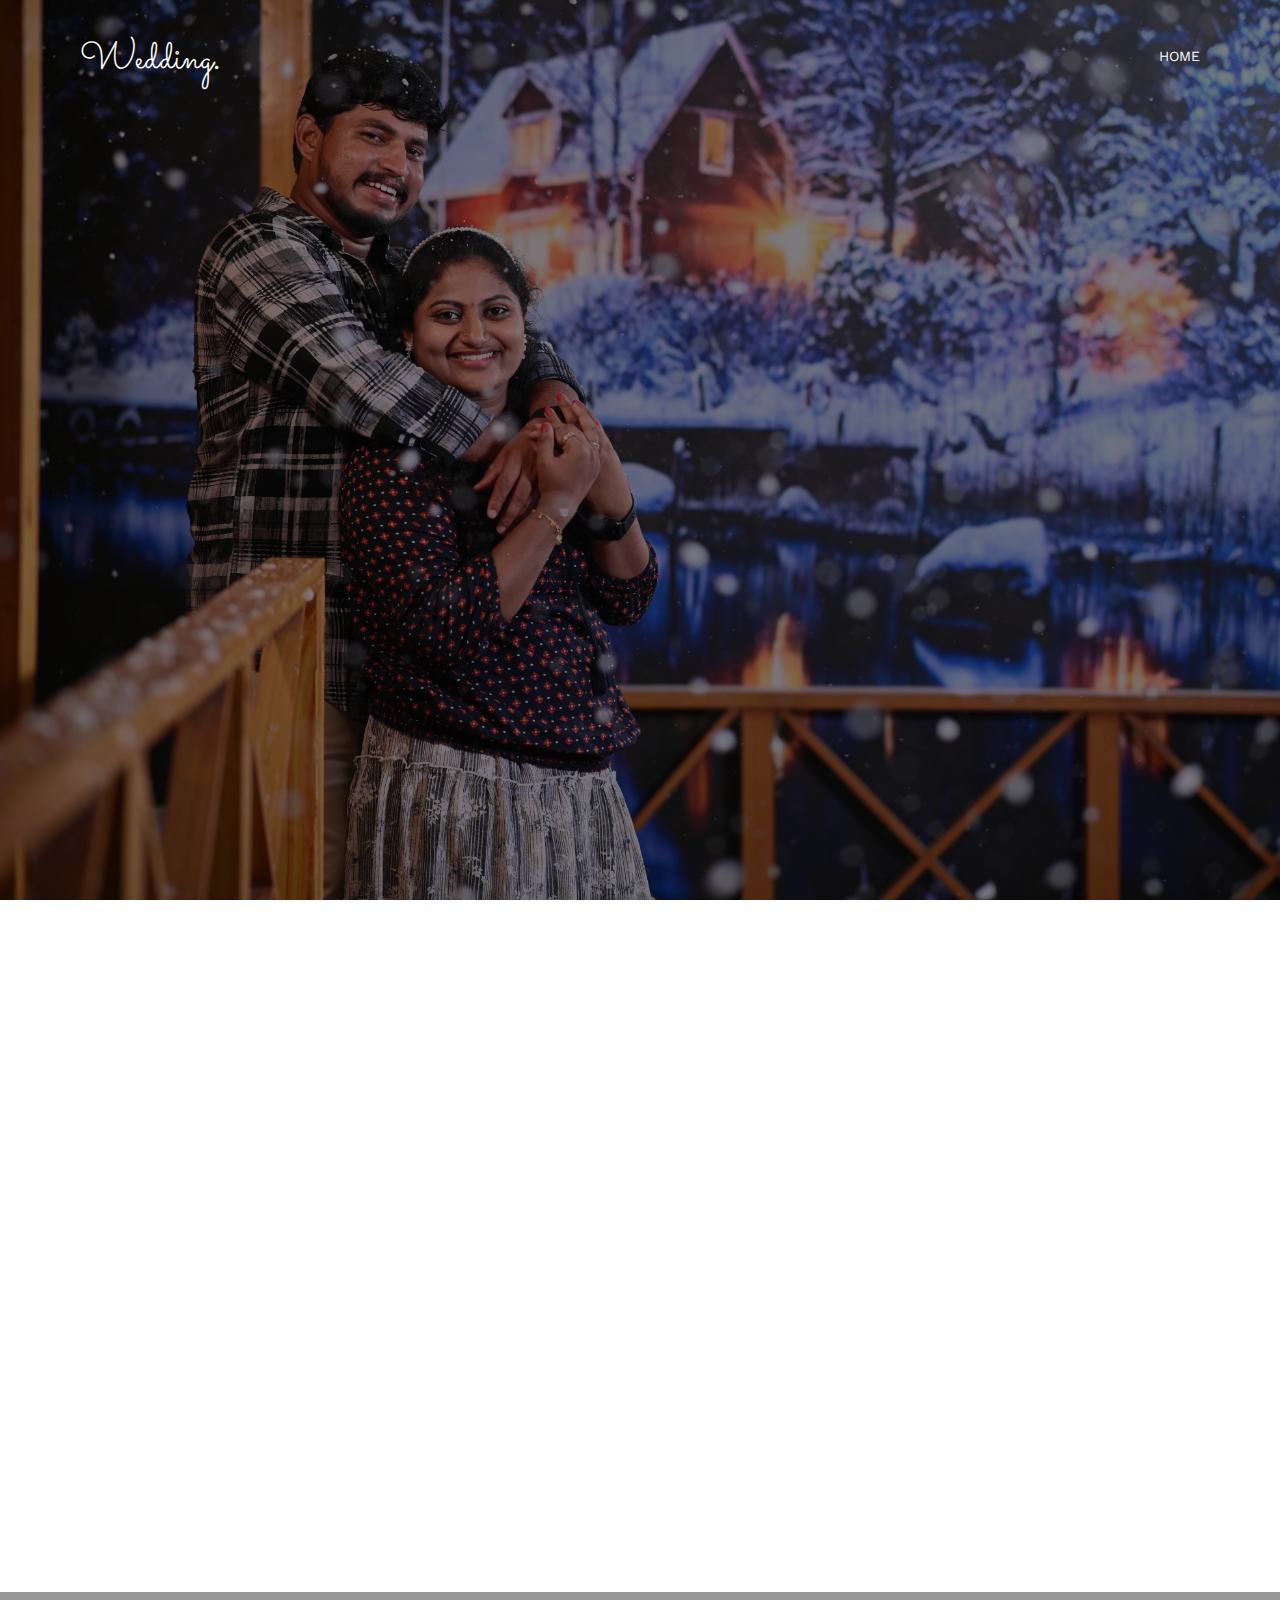
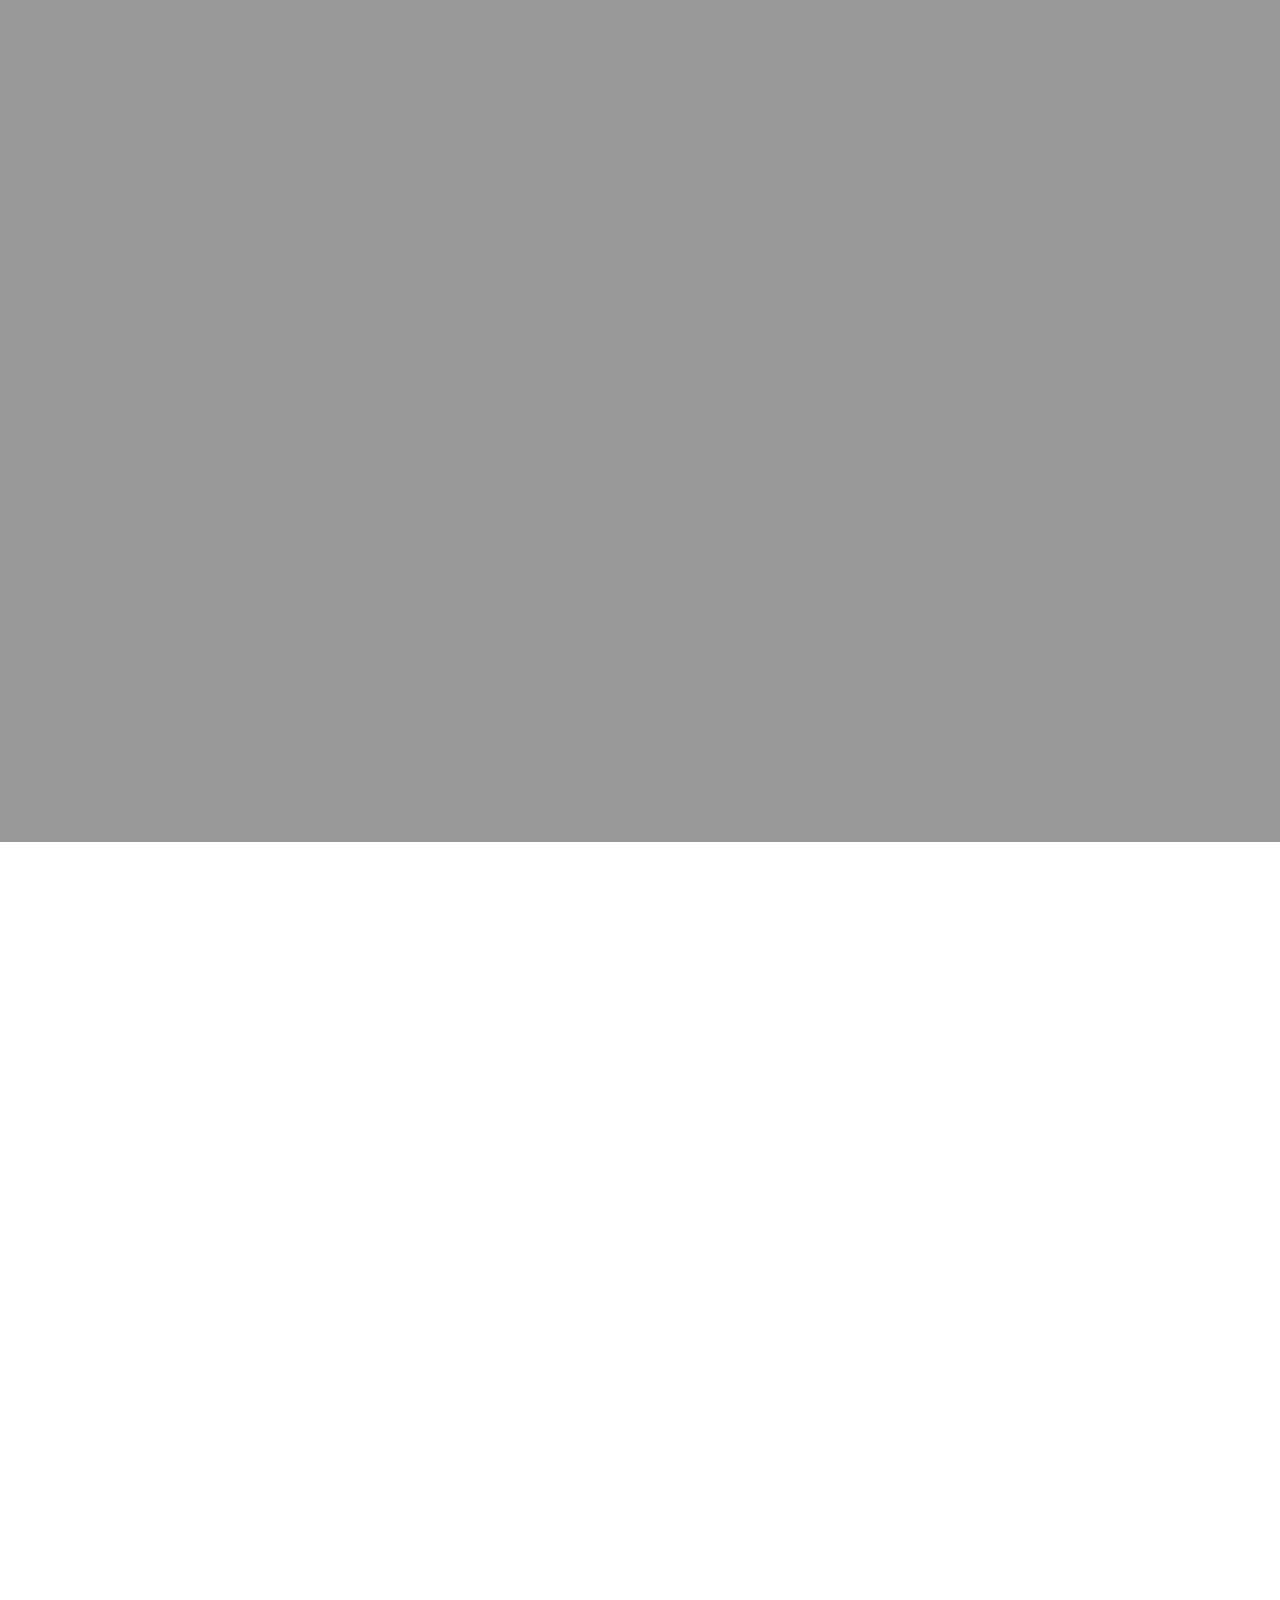
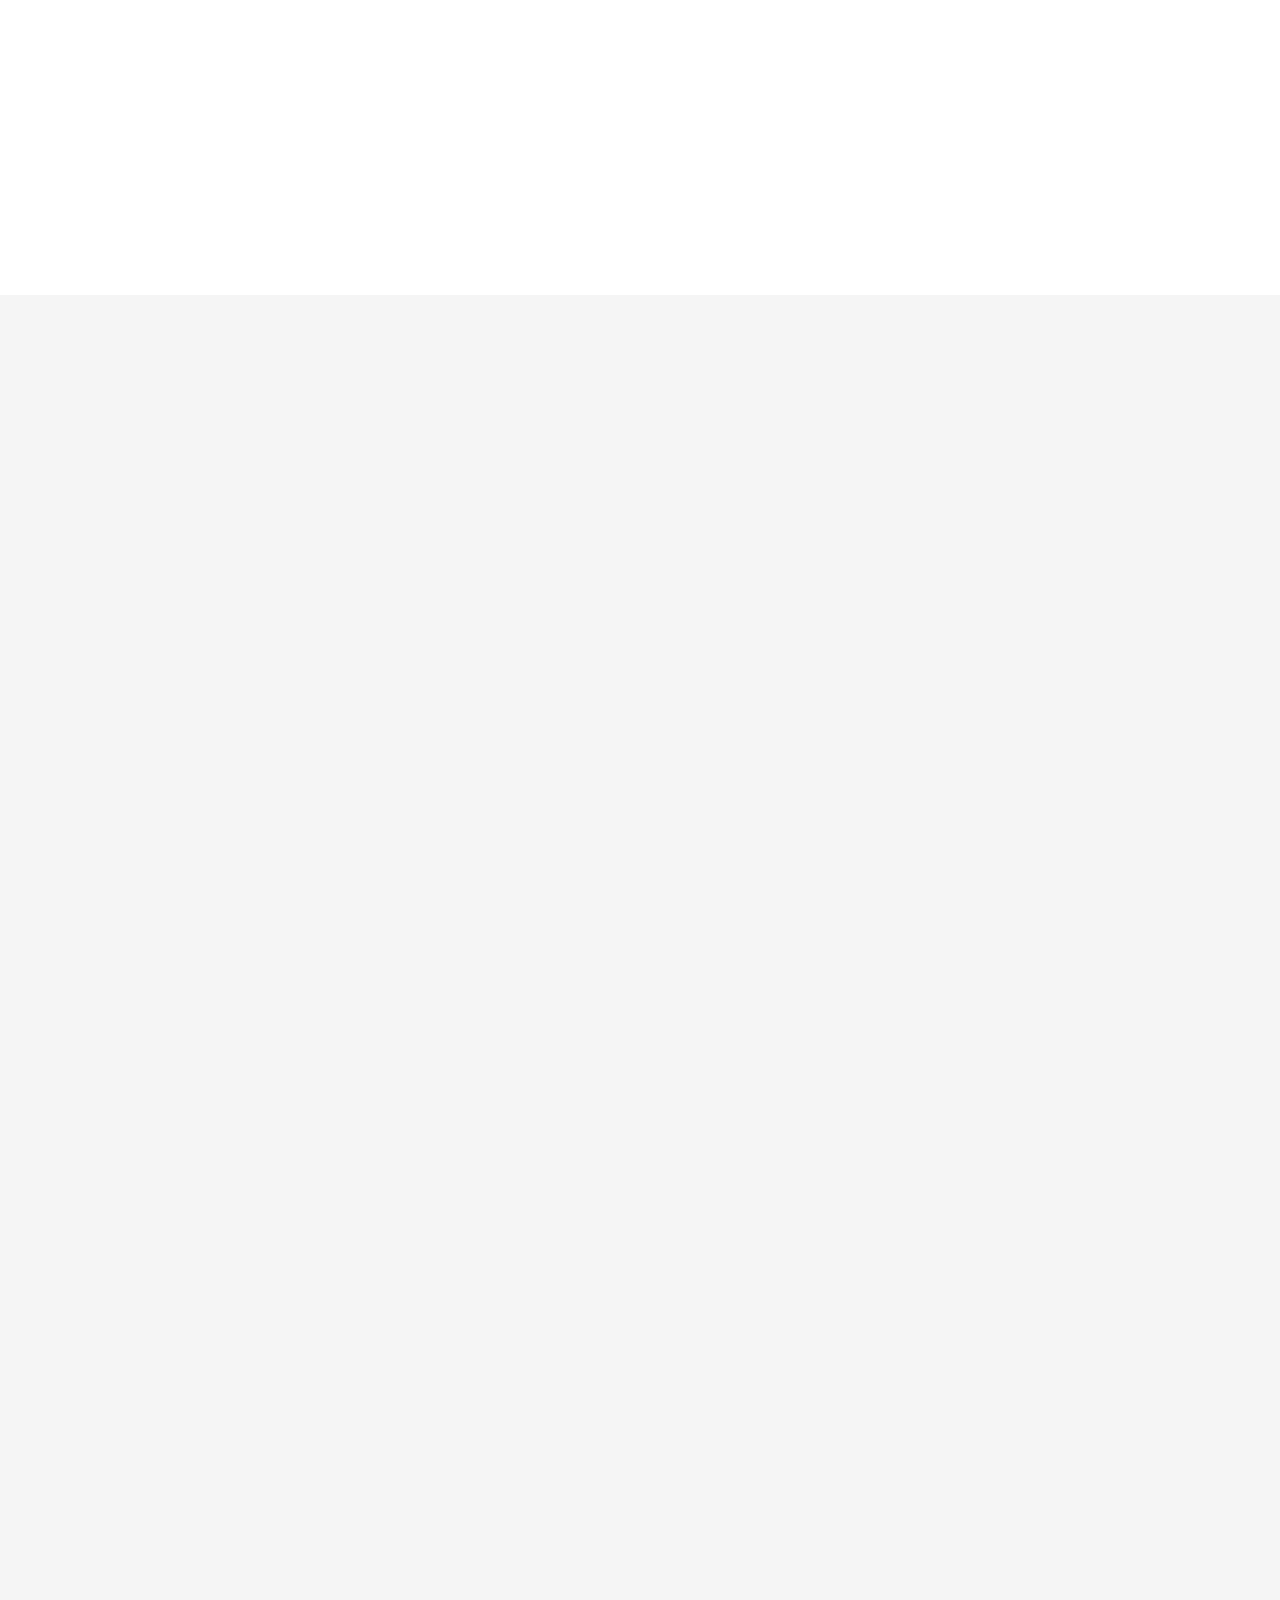
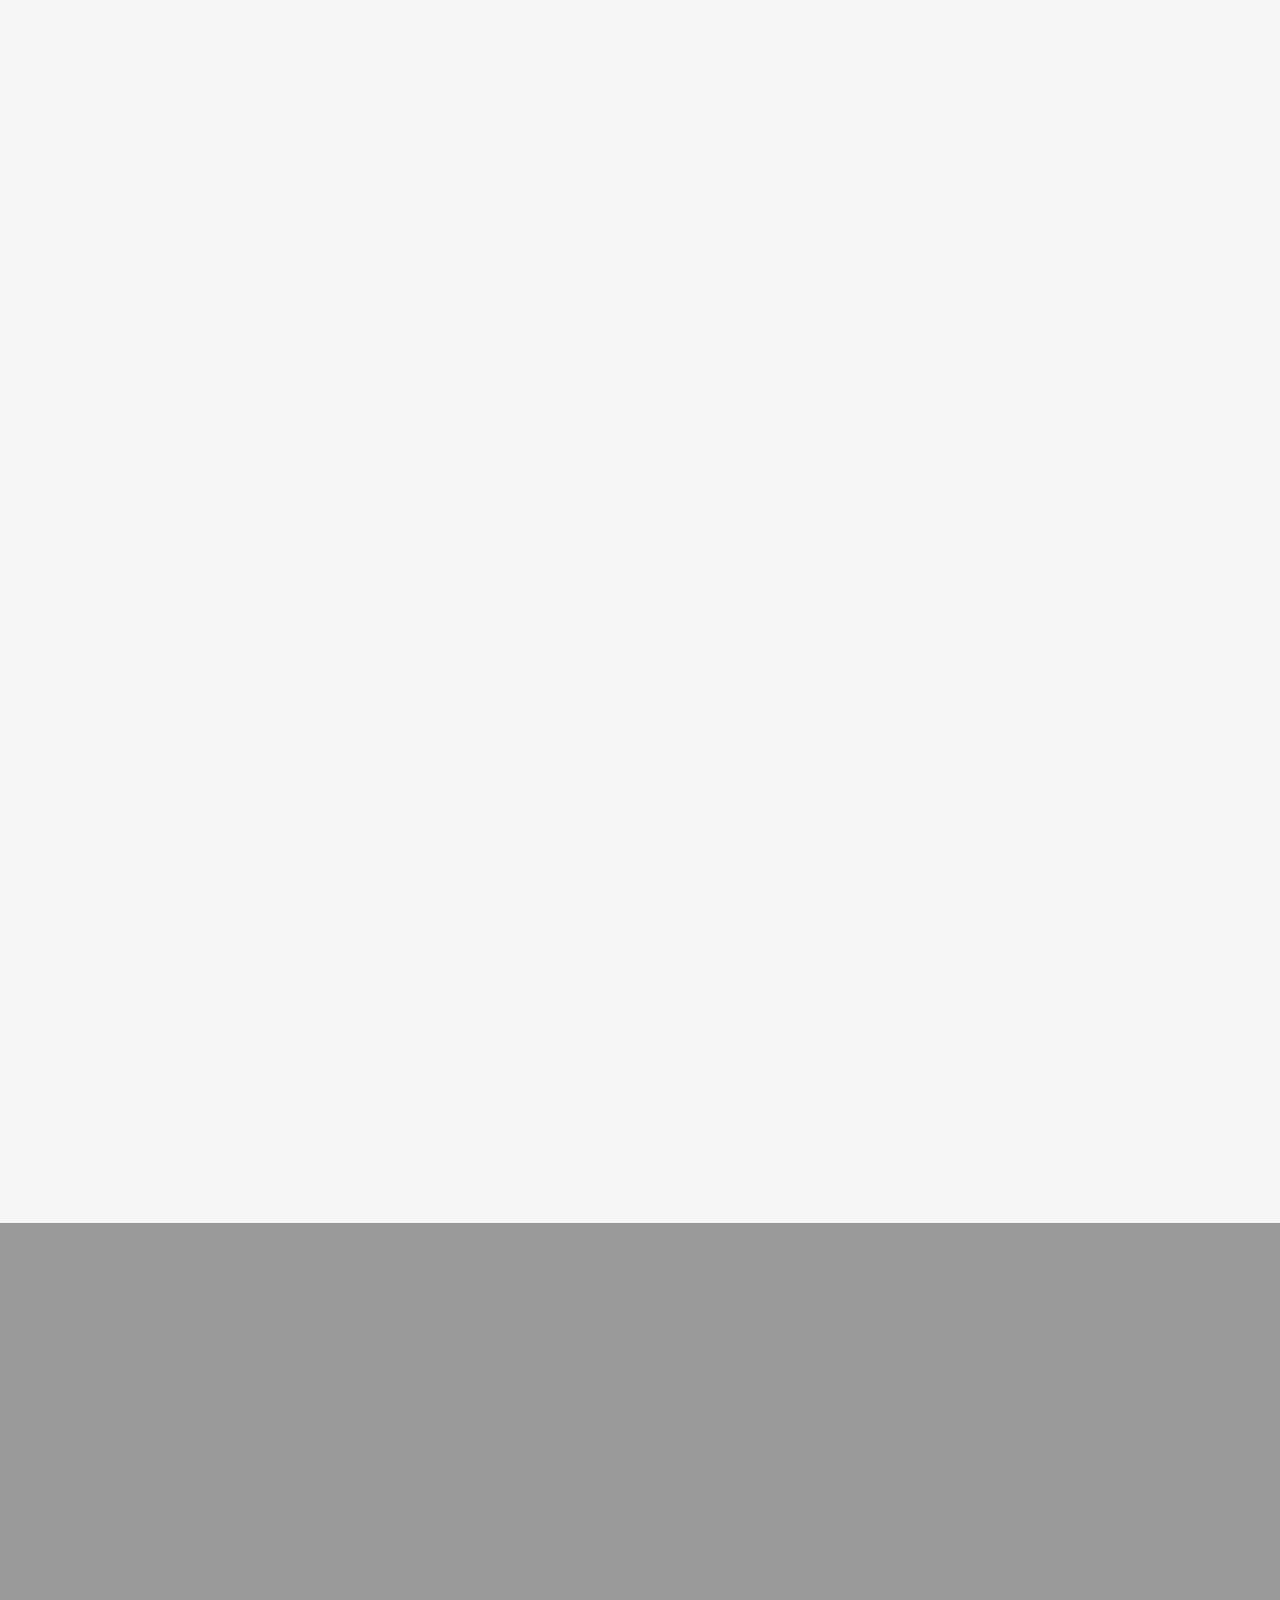
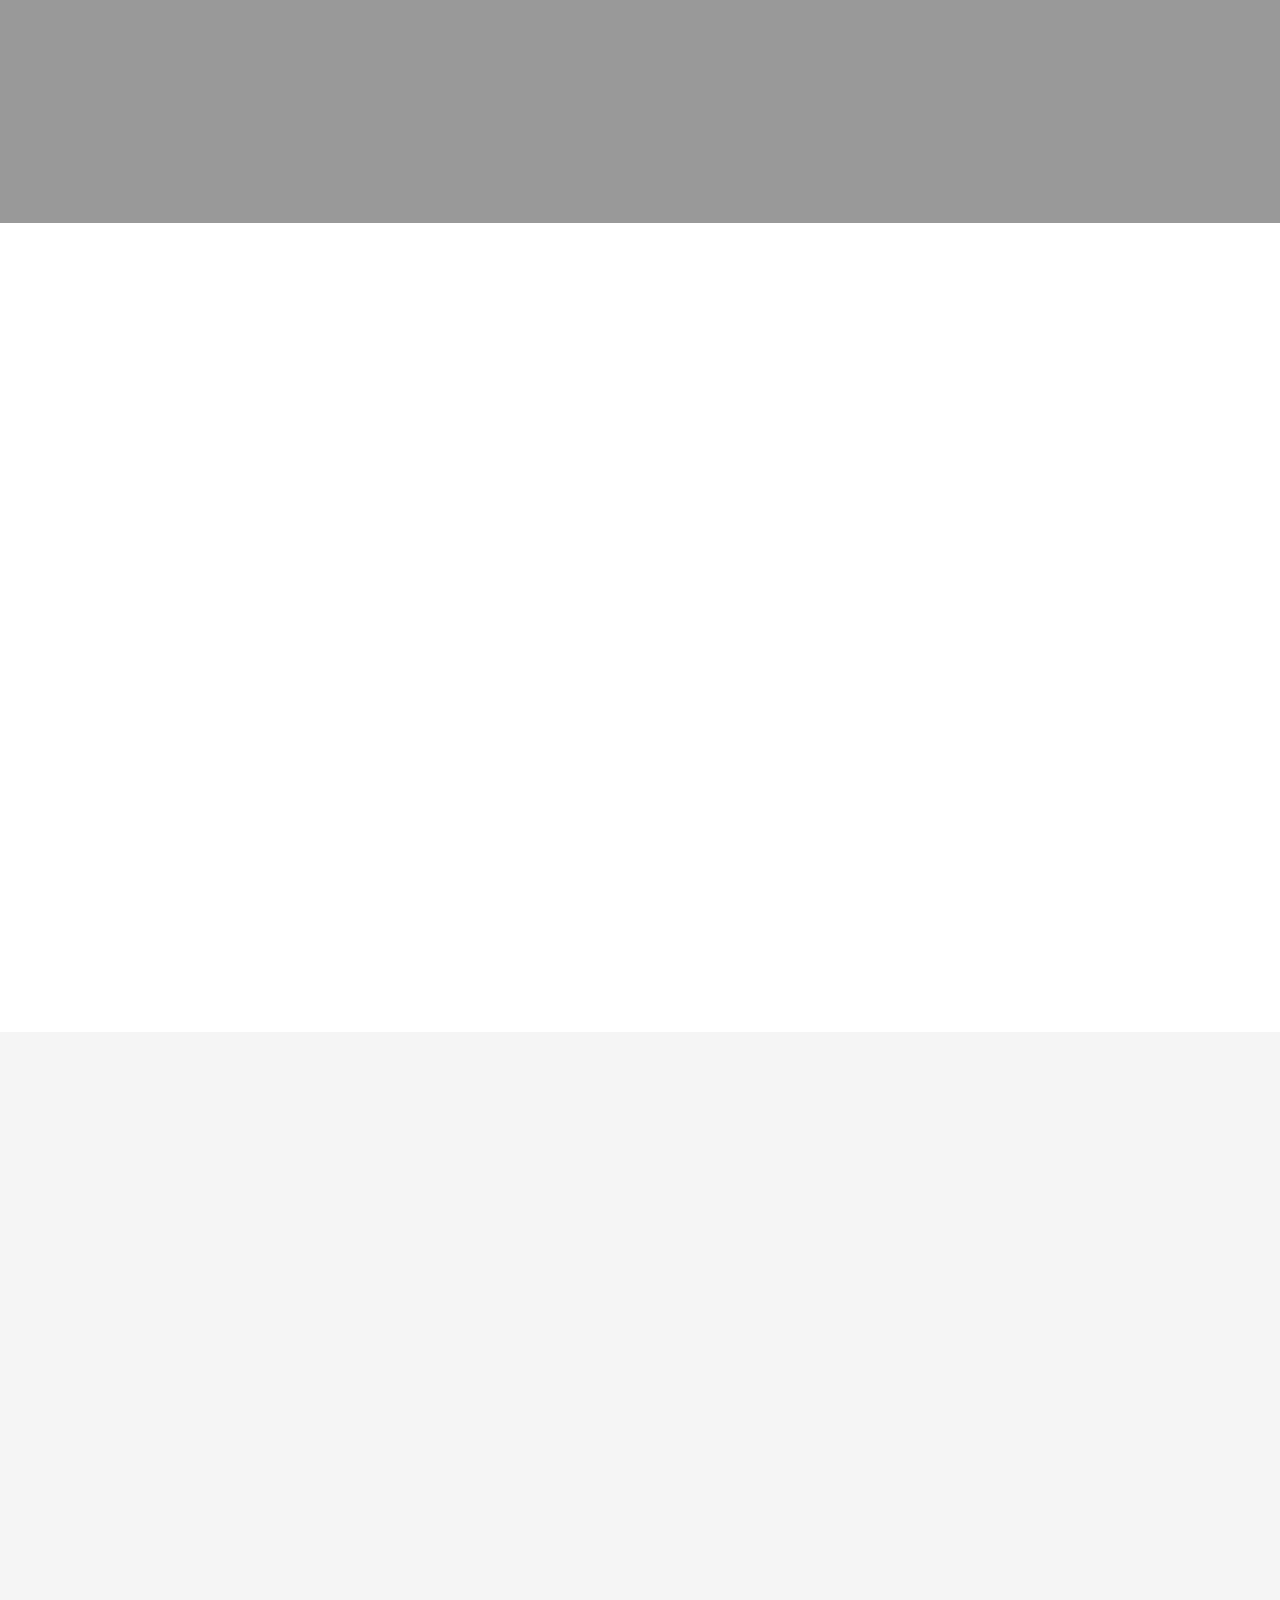
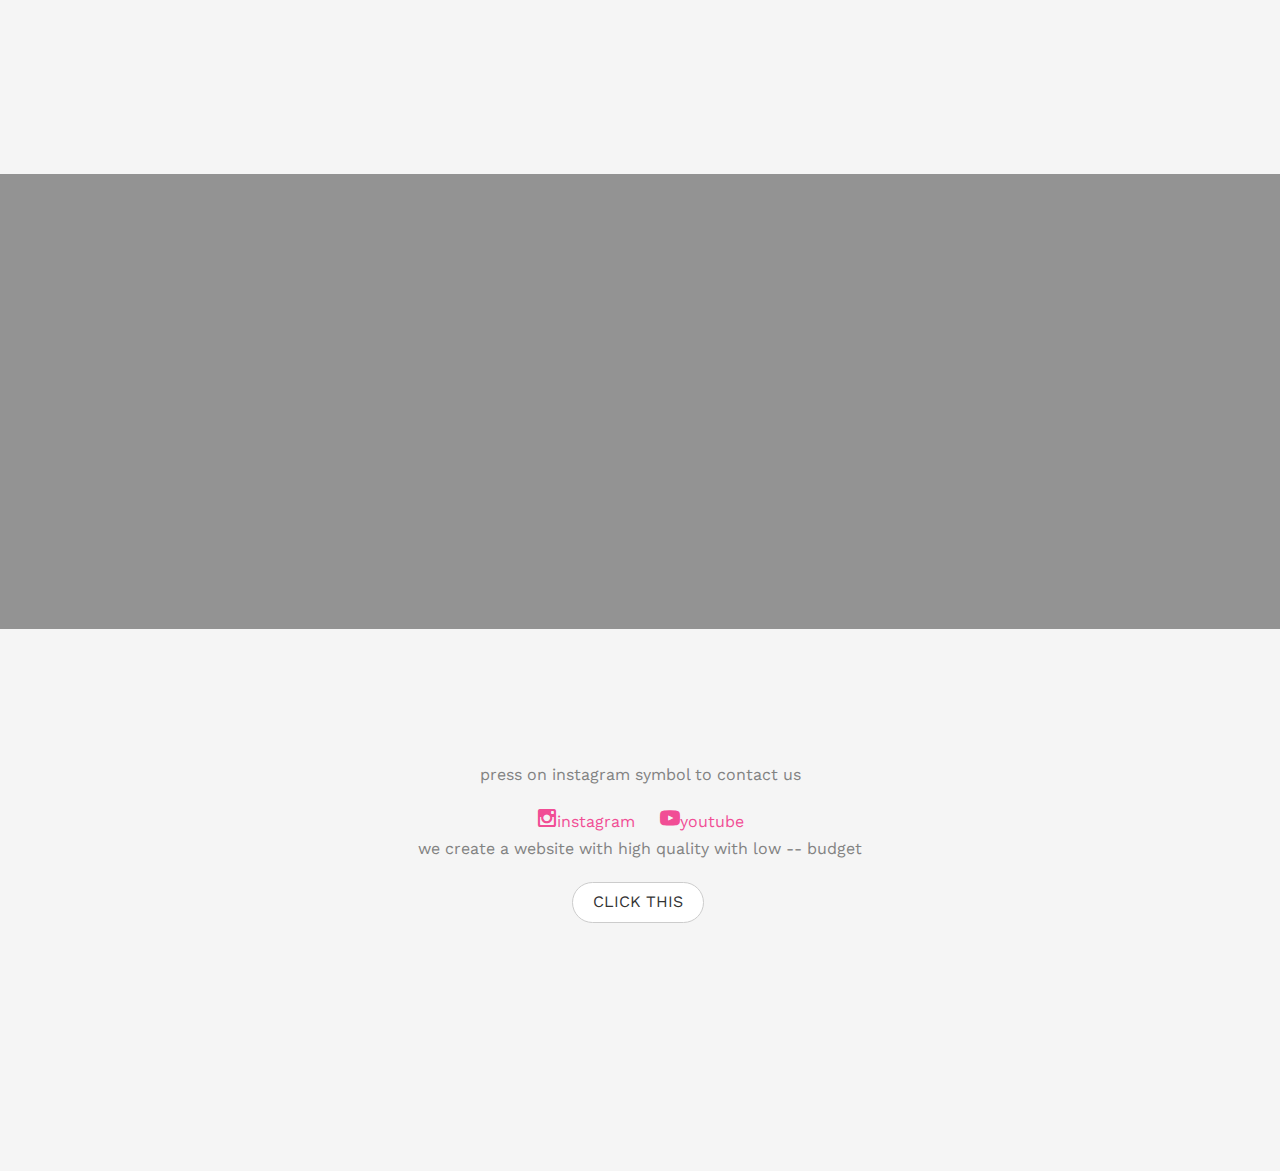
==== index.html @ 9ce4a1f9 "Update index.html" ====
<!DOCTYPE html>
<!--[if lt IE 7]>      <html class="no-js lt-ie9 lt-ie8 lt-ie7"> <![endif]-->
<!--[if IE 7]>         <html class="no-js lt-ie9 lt-ie8"> <![endif]-->
<!--[if IE 8]>         <html class="no-js lt-ie9"> <![endif]-->
<!--[if gt IE 8]><!--> <html class="no-js"> <!--<![endif]-->
	<head>
	<meta charset="utf-8">
	<meta http-equiv="X-UA-Compatible" content="IE=edge">
	<title>bhanu weds adhi</title>
	<meta name="viewport" content="width=device-width, initial-scale=1">
	<meta name="keywords" content="free html5, free template, free bootstrap, html5, css3, mobile first, responsive" />
	

  <!-- 
	//////////////////////////////////////////////////////


  	<!-- Facebook and Twitter integration -->
	<meta property="og:title" content=""/>
	<meta property="og:image" content=""/>
	<meta property="og:url" content=""/>
	<meta property="og:site_name" content=""/>
	<meta property="og:description" content=""/>
	<meta name="twitter:title" content="" />
	<meta name="twitter:image" content="" />
	<meta name="twitter:url" content="" />
	<meta name="twitter:card" content="" />

	<link href='https://fonts.googleapis.com/css?family=Work+Sans:400,300,600,400italic,700' rel='stylesheet' type='text/css'>
	<link href="https://fonts.googleapis.com/css?family=Sacramento" rel="stylesheet">
	
	<!-- Animate.css -->
	<link rel="stylesheet" href="css/animate.css">
	<!-- Icomoon Icon Fonts-->
	<link rel="stylesheet" href="css/icomoon.css">
	<!-- Bootstrap  -->
	<link rel="stylesheet" href="css/bootstrap.css">

	<!-- Magnific Popup -->
	<link rel="stylesheet" href="css/magnific-popup.css">

	<!-- Owl Carousel  -->
	<link rel="stylesheet" href="css/owl.carousel.min.css">
	<link rel="stylesheet" href="css/owl.theme.default.min.css">

	<!-- Theme style  -->
	<link rel="stylesheet" href="css/style.css">

	<!-- Modernizr JS -->
	<script src="js/modernizr-2.6.2.min.js"></script>
	<!-- FOR IE9 below -->
	<!--[if lt IE 9]>
	<script src="js/respond.min.js"></script>
	<![endif]-->

	</head>
	<body>
		
	<div class="fh5co-loader"></div>
	
	<div id="page">
	<nav class="fh5co-nav" role="navigation">
		<div class="container">
			<div class="row">
				<div class="col-xs-2">
					<div id="fh5co-logo"><a href="index.html">Wedding<strong>.</strong></a></div>
				</div>
				<div class="col-xs-10 text-right menu-1">
					<ul>
						<li class="active"><a href="index.html">Home</a></li>
						
						</li>
						
					</ul>
				</div>
			</div>
			
		</div>
	</nav>

	<header id="fh5co-header" class="fh5co-cover" role="banner" style="background-image:url(images/img_bg_2.jpeg);" data-stellar-background-ratio="0.5">
		<div class="overlay"></div>
		<div class="container">
			<div class="row">
				<div class="col-md-8 col-md-offset-2 text-center">
					<div class="display-t">
						<div class="display-tc animate-box" data-animate-effect="fadeIn">
							<h1>Adi </h1></br>
							<h1 class="heart"><i class="icon-heart2"></i></h1></br>
							<h1>Bhanu</h1>
						
							<h2>We Are Getting Married</h2>
						
							<p><a href="#" class="btn btn-default btn-sm">Save the date</a></p>
							<p><a href="#" class="btn btn-default btn-sm">04-04-24</a></p>
						</div>
					</div>
				</div>
			</div>
		</div>
	</header>

	<div id="fh5co-couple">
		<div class="container">
			<div class="row">
				<div class="col-md-8 col-md-offset-2 text-center fh5co-heading animate-box">
					<h2>Hello!</h2>
					<h3>04-04-24, Yeleswaram </h3>
					<p>We invited you to celebrate our wedding</p>
				</div>
			</div>
			<div class="couple-wrap animate-box">
				<div class="couple-half">
					<div class="groom">
						<img src="images/groom.jpeg" alt="groom" class="img-responsive">
					</div>
					<div class="desc-groom">
						<h3>Adikesava</h3>
						<p>M.B.A</p>
						<p><b>FATHER</b>:Appalaraju</p>
						<p><b>MOTHER</b>:Lakshmi ganapathi</p>
					</div>
				</div>
				<p class="heart text-center"><i class="icon-heart2"></i></p>
				<div class="couple-half">
					<div class="bride">
						<img src="images/bride.jpeg" alt="groom" class="img-responsive">
					</div>
					<div class="desc-bride">
						<h3>Bhavani</h3>
						<p>M.SC </p>
						<p><b>FATHER</b>:Ramakrishna </p>
						<p><b>MOTHER</b>:Chandravathi </p>
					</div>
				</div>
			</div>
		</div>
	</div>

	<div id="fh5co-event" class="fh5co-bg" style="background-image:url(images/img.jpeg);">
		<div class="overlay"></div>
		<div class="container">
			<div class="row">
				<div class="col-md-8 col-md-offset-2 text-center fh5co-heading animate-box">
					<span>Our Special Events</span>
					<h2>Wedding Events</h2>
				</div>
			</div>
			<div class="row">
				<div class="display-t">
					<div class="display-tc">
						<div class="col-md-10 col-md-offset-1">
							<div class="col-md-6 col-sm-6 text-center">
								<div class="event-wrap animate-box">
									<div id="fh5co-event" class="fh5co-bg" style="background-image:url(images/Capture2.jpeg) data-stellar-background-ratio="0.5";">
									<h3>Main Ceremony</h3>
									<div class="event-col">
										<i class="icon-clock"></i>
										<span>7:00 PM</span>
										<span>DINNER FOLLOWS</span>
									</div>
									<div class="event-col">
										<i class="icon-calendar"></i>
										<span>Thusday </span>
										<span>4-04-24</span>
										<span>At Night  12:43</span>
									</div>
									<p>ON 4TH April 2024 <b>N.CONVENCTION HALL</b> </p>
								</br><p>Lingamparthi road, Yeleswaram, India, Andhra Pradesh </p>
									<p>Together with our families, we invite you to </br>celebrate our love and joy on our wedding day.</p>
									<p>Click the link below to view the location on Google Maps:</p>
									<p><a href="https://maps.app.goo.gl/vHxFViEVnDUkAtZj6"> view in map</a></p>
								</div>
								</div>
							</div>
							<div class="col-md-6 col-sm-6 text-center">
								<div class="event-wrap animate-box">
								<div id="fh5co-event" class="fh5co-bg" style="background-image:url(images/Capture.jpeg) data-stellar-background-ratio="0.5" ;">
									<h3>RECEPTION</h3>
									<div class="event-col">
										<i class="icon-clock"></i>
										<span>11:00 AM</span>
										<span>SUNDAY</span>
										
									</div>
									<div class="event-col">
										<i class="icon-calendar"></i>
										<span>SUNDAY</span>
										<span>07-04-24</span>
									</div>
									
									<p>ON 7TH April 2024 <b>Sri Dharma function hall</b></br> Racharla road, Alampuram - Tadepalligudem, West godavari</p>
									<p>We can't wait to tell you about our big day. </br>Please come to the party with us.</p>
									<p>Click the link below to view the location on Google Maps:</p>
    									<p><a href="https://maps.app.goo.gl/shigcj2e1dcPnvgz9"> view in map</a></p>
								</div>	
								</div>
							</div>
						</div>
					</div>
				</div>
			</div>
		</div>
	</div>

	<div id="fh5co-couple-story">
		<div class="container">
			<div class="row">
				<div class="col-md-8 col-md-offset-2 text-center fh5co-heading animate-box">
					<span>We Love Each Other</span>
					<h2>Our Story</h2>
					<p>We can't wait to tell you about our big day. </br>Please come to the party with us.</p>
				</div>
			</div>
			<div class="row">
				<div class="col-md-12 col-md-offset-0">
					<ul class="timeline animate-box">
						<li class="animate-box">
							<div class="timeline-badge" style="background-image:url(images/Capture2.jpeg);"></div>
							<div class="timeline-panel">
								<div class="timeline-heading">
									<h3 class="timeline-title">we will meet</h3>
									<span class="date"> </span>
								</div>
								<div class="timeline-body">
									<p>ON 4TH April 2024 <b>N.CONVENCTION HALL</b> </p>
								</br><p>Lingamparthi road, Yeleswaram, India, Andhra Pradesh </p>
								</div>
							</div>
						</li>
						
						<li class="animate-box">
							<div class="timeline-badge" style="background-image:url(images/Capture.jpeg);"></div>
							<div class="timeline-panel">
								<div class="timeline-heading">
									<h3 class="timeline-title">wedding</h3>
									<p><a href="#" class="btn btn-default btn-sm">04-4-2024</a></p>
									<p><a href="#" class="btn btn-default btn-sm"> At night 12:43 </a></p>
								</div>
								<div class="timeline-body">
									<p> </p>
								</div>
							</div>
						</li>
			    	</ul>
				</div>
			</div>
		</div>
	</div>

<div id="fh5co-gallery" class="fh5co-section-gray">
		<div class="container">
			<div class="row">
				<div class="col-md-8 col-md-offset-2 text-center fh5co-heading animate-box">
					<span>Our Memories</span>
					<h2> PRE-Wedding Gallery</h2>
					<p>These photos creates a lot of memories</p>
				</div>
			</div>
			<div class="row row-bottom-padded-md">
				<div class="col-md-12">
					<ul id="fh5co-gallery-list">
						
						<li class="one-third animate-box" data-animate-effect="fadeIn" style="background-image: url(images/gallery-1.jpeg); "> 
						<a href="images/gallery-1.jpeg">
							<div class="case-studies-summary">
								
								<h2></h2>
							</div>
						</a>
					</li>
					<li class="one-third animate-box" data-animate-effect="fadeIn" style="background-image: url(images/gallery-2.jpeg); ">
						<a href="images/gallery-2.jpeg" class="color-2">
							<div class="case-studies-summary">
								
							</div>
						</a>
					</li>


					<li class="one-third animate-box" data-animate-effect="fadeIn" style="background-image: url(images/gallery-3.jpeg); ">
						<a href="images/gallery-3.jpeg" class="color-3">
							<div class="case-studies-summary">
								
								<h2></h2>
							</div>
						</a>
					</li>
					<li class="one-third animate-box" data-animate-effect="fadeIn" style="background-image: url(images/gallery-4.jpeg); ">
						<a href="images/gallery-4.jpeg" class="color-4">
							<div class="case-studies-summary">
								
								<h2></h2>
							</div>
						</a>
					</li>

						<li class="one-third animate-box" data-animate-effect="fadeIn" style="background-image: url(images/gallery-5.jpeg); ">
							<a href="images/gallery-5.jpeg" class="color-3">
								<div class="case-studies-summary">
									
									<h2></h2>
								</div>
							</a>
						</li>
						<li class="one-third animate-box" data-animate-effect="fadeIn" style="background-image: url(images/gallery-6.jpeg); ">
							<a href="images/gallery-6.jpeg" class="color-4">
								<div class="case-studies-summary">
									
									<h2></h2>
								</div>
							</a>
						</li>

						<li class="one-third animate-box" data-animate-effect="fadeIn" style="background-image: url(images/gallery-7.jpeg); ">
							<a href="images/gallery-7.jpeg" class="color-4">
								<div class="case-studies-summary">
									
									
								</div>
							</a>
						</li>

						<li class="one-third animate-box" data-animate-effect="fadeIn" style="background-image: url(images/gallery-8.jpeg); "> 
							<a href="images/gallery-8.jpeg" class="color-5">
								<div class="case-studies-summary">
								
									
								</div>
							</a>
						</li>
						<li class="one-third animate-box" data-animate-effect="fadeIn" style="background-image: url(images/img_bg_6.jpeg); "> 
							<a href="images/img_bg_6.jpeg" class="color-5">
								<div class="case-studies-summary">
								
									
								</div>
							</a>
						</li>
						<li class="one-third animate-box" data-animate-effect="fadeIn" style="background-image: url(images/couple-3.jpeg); "> 
							<a href="images/couple-3.jpeg" class="color-5">
								<div class="case-studies-summary">
								
									
								</div>
							</a>
						</li>
						
										
						
					</ul>		
				</div>
			</div>
		</div>
	</div>
				
	
							
				
	<div id="fh5co-counter" class="fh5co-bg fh5co-counter" style="background-image:url(images/img2.jpg);">
		<div class="overlay"></div>
		<div class="container">
			<div class="row">
				<div class="display-t">
					<div class="display-tc">
						<div class="col-md-3 col-sm-6 animate-box">
							<div class="feature-center">
								<span class="icon">
									<i class="icon-users"></i>
								</span>

								<span class="counter js-counter" data-from="0" data-to="600" data-speed="5000" data-refresh-interval="50">1</span>
								<span class="counter-label">Estimated Guest</span>

							</div>
						</div>
						<div class="col-md-3 col-sm-6 animate-box">
							<div class="feature-center">
								<span class="icon">
									<i class="icon-user"></i>
								</span>

								<span class="counter js-counter" data-from="0" data-to="600" data-speed="5000" data-refresh-interval="50">1</span>
								<span class="counter-label">We Catter</span>
							</div>
						</div>
						<div class="col-md-3 col-sm-6 animate-box">
							<div class="feature-center">
								<span class="icon">
									<i class="icon-calendar"></i>
								</span>
								<p><a href="services.html" class="btn btn-default btn-sm"> 7pm --> Dinner follows </a></p>
								
							</div>
						</div>
						
								
								
							</div>
						</div>
					</div>
				</div>
			</div>
		</div>
	</div>
	
		<div class="container">
			<div class="row">
				<div class="row animate-box">
					<div class="col-md-8 col-md-offset-2 text-center fh5co-heading animate-box">
					</BR>
						<h2> Bhanu --> family wishes</h2>
					</div>
				</div>
				<div class="row">
					<div class="col-md-12 animate-box">
						<div class="wrap-testimony">
							<div class="owl-carousel-fullwidth">
								<div class="item">
									<div class="testimony-slide active text-center">
										<figure>
											<img src="images/couple-3.jpg" alt="user">
										</figure>
										<span>MOTHER </span>
										<blockquote>
											<p>"To my girl, we finally got here—your wedding day—and I'm so excited to see all of your hard work and dedication come to life"</p>
										</blockquote>
									</div>
								</div>
								<div class="item">
									<div class="testimony-slide active text-center">
										<figure>
											<img src="images/couple-3.jpg" alt="user">
										</figure>
										<span>FATHER</span>
										<blockquote>
											<p>"Wishing you both so much happiness on  my daughter's special day. ..."</p>
										</blockquote>
									</div>
								</div>
								<div class="item">
									<div class="testimony-slide active text-center">
										<figure>
											<img src="images/couple-3.jpg" alt="user">
										</figure>
										<span>JANSI <a href="#" class="twitter"></a></span>
										<blockquote>
											<p>"Congratulations on your wedding day, my dear sister! This is the most anticipated day of your life, and I wish you both the best of luck and that all of your dreams come true"</p>
										</blockquote>
									</div>
								</div>
							</div>
						</div>
					</div>
				</div>
			</div>
		</div>
	</div>

			<div class="row">
				<div class="row animate-box">
					<div class="col-md-8 col-md-offset-2 text-center fh5co-heading animate-box">
					</BR>
						
						<h2>Adi --> family wishes</h2>
					</div>
				</div>
				<div class="row">
					<div class="col-md-12 animate-box">
						<div class="wrap-testimony">
							<div class="owl-carousel-fullwidth">
								<div class="item">
									<div class="testimony-slide active text-center">
										<figure>
											<img src="images/couple-3.jpg" alt="user">
										</figure>
										<span>MOTHER </span>
										<blockquote>
											<p>"To my son and his bride, I want you to know that I will always be here for you, supporting you and cheering you on every step of the way. I wish you a lifetime of love, happiness, and adventures together"</p>
										</blockquote>
									</div>
								</div>
								<div class="item">
									<div class="testimony-slide active text-center">
										<figure>
											<img src="images/couple-3.jpg" alt="user">
										</figure>
										<span>FATHER</span>
										<blockquote>
											<p>"Wishing you joy, love and happiness on your wedding day and as you begin your new life together"</p>
										</blockquote>
									</div>
								</div>
								
								</div>
							</div>
						</div>
					</div>
				</div>
			</div>
	<div id="fh5co-services" class="fh5co-section-gray">
		<div class="container">
			
			<div class="row animate-box">
				<div class="col-md-8 col-md-offset-2 text-center fh5co-heading">
					<h2>We Offer Services</h2>
					
			</div>

			<div class="row">
				<div class="col-md-6">
					<div class="feature-left animate-box" data-animate-effect="fadeInLeft">
						<span class="icon">
							<i class="icon-calendar"></i>
						</span>
						<div class="feature-copy">
							<h3>create websites</h3>
							<p> we give such a wonderful experience with my service  .</p>
						</div>
					</div>

					<div class="feature-left animate-box" data-animate-effect="fadeInLeft">
						<span class="icon">
							<i class="icon-image"></i>
						</span>
						<div class="feature-copy">
							<h3>kiran & chaitanya & charan</h3>
							<p>we are ready to celebrate each other..</p>
						</div>
					</div>

					<div class="feature-left animate-box" data-animate-effect="fadeInLeft">
						<span class="icon">
							<i class="icon-video"></i>
						</span>
						<div class="feature-copy">
							<h3>for all events </h3>
							<p> we design a web site for you</p>
						</div>
					</div>

				</div>

				<div class="col-md-6 animate-box">
					<div class="fh5co-video fh5co-bg" style="background-image: url(images/img2.jpg); ">
						<a href="https://youtube.com/shorts/BJml2U5cZHg?si=f42ls9aiI8wKlv7k" class="popup-vimeo"><i class="icon-youtube"> press</i></a>
						<div class="overlay"></div>
					</div>
				</div>
			</div>

			
		</div>
	</div>


	<div id="fh5co-started" class="fh5co-bg" style="background-image:url(images/img_bg_2.jpg);">
		<div class="overlay"></div>
		<div class="container">
			<div class="row animate-box">
				<div class="col-md-8 col-md-offset-2 text-center fh5co-heading">
					<h2>Are You Attending?</h2>
					<p>Please Fill-up the form to notify you that you're attending. Thanks.</p>
				</div>
			</div>
			<div class="row animate-box">
				<div class="col-md-10 col-md-offset-1">
					<form class="form-inline">
						<div class="col-md-4 col-sm-4">
							<div class="form-group">
								<label for="name" class="sr-only">Name</label>
								<input type="name" class="form-control" id="name" placeholder="Name">
							</div>
						</div>
						<div class="col-md-4 col-sm-4">
							<div class="form-group">
								<label for="email" class="sr-only">Email</label>
															</div>
						</div>
						<div class="col-md-4 col-sm-4">
							
							<a href="https://forms.gle/DhXgVQVCDoTMKewJ7" CLASS="btn btn-default btn-sm">ARE U ATTEND</a>
						</div>
					</form>
				</div>
			</div>
		</div>
	</div>

	<footer id="fh5co-footer" role="contentinfo">
		<div class="container">

			<div class="row copyright">
				<div class="col-md-12 text-center">
					
					<p>
						<ul class="fh5co-social-icons">
							<p>press on instagram symbol to contact us</p>
							<li><a href="https://www.instagram.com/kiran_daraboina/"><i class="icon-instagram"></i>instagram</a></li>
							<li><a href="https://www.youtube.com/@kirantechteluguDip/videos"><i class="icon-youtube"></i>youtube</a></li>
							<p>we create a website with high quality with low -- budget</p>
							 <button onclick="RSVP()" CLASS="btn btn-default btn-s">CLICK THIS</button>
							
							


						</ul>
					</p>
				</div>
			</div>

		</div>
	</footer>
	</div>

	<div class="gototop js-top">
		<a href="#" class="js-gotop"><i class="icon-arrow-up"></i></a>
	</div>
	
	<!-- jQuery -->
	<script src="js/jquery.min.js"></script>
	<!-- jQuery Easing -->
	<script src="js/jquery.easing.1.3.js"></script>
	<!-- Bootstrap -->
	<script src="js/bootstrap.min.js"></script>
	<!-- Waypoints -->
	<script src="js/jquery.waypoints.min.js"></script>
	<!-- Carousel -->
	<script src="js/owl.carousel.min.js"></script>
	<!-- countTo -->
	<script src="js/jquery.countTo.js"></script>

	<!-- Stellar -->
	<script src="js/jquery.stellar.min.js"></script>
	<!-- Magnific Popup -->
	<script src="js/jquery.magnific-popup.min.js"></script>
	<script src="js/magnific-popup-options.js"></script>

	<!-- // <script src="https://cdnjs.cloudflare.com/ajax/libs/prism/0.0.1/prism.min.js"></script> -->
	<script src="js/simplyCountdown.js"></script>
	<!-- Main -->
	<script src="js/main.js"></script>

	<script>
    var d = new Date(new Date().getTime() + 200 * 120 * 120 * 2000);

    // default example
    simplyCountdown('.simply-countdown-one', {
        year: d.getFullYear(),
        month: d.getMonth() + 1,
        day: d.getDate()
    });

    //jQuery example
    $('#simply-countdown-losange').simplyCountdown({
        year: d.getFullYear(),
        month: d.getMonth() + 1,
        day: d.getDate(),
        enableUtc: false
    });
</script>
 <script>
function RSVP() {
  alert("Thank you for confirming your attendance! We look forward to seeing you at the  wedding.");
}

</script>

</body>
</html>
---- css/icomoon.css ----
@font-face {
  font-family: 'icomoon';
  src:  url('../fonts/icomoon/icomoon.eot?6iuir');
  src:  url('../fonts/icomoon/icomoon.eot?6iuir#iefix') format('embedded-opentype'),
    url('../fonts/icomoon/icomoon.ttf?6iuir') format('truetype'),
    url('../fonts/icomoon/icomoon.woff?6iuir') format('woff'),
    url('../fonts/icomoon/icomoon.svg?6iuir#icomoon') format('svg');
  font-weight: normal;
  font-style: normal;
}

[class^="icon-"], [class*=" icon-"] {
  /* use !important to prevent issues with browser extensions that change fonts */
  font-family: 'icomoon' !important;
  speak: none;
  font-style: normal;
  font-weight: normal;
  font-variant: normal;
  text-transform: none;
  line-height: 1;

  /* Better Font Rendering =========== */
  -webkit-font-smoothing: antialiased;
  -moz-osx-font-smoothing: grayscale;
}

.icon-eye:before {
  content: "\e000";
}
.icon-paper-clip:before {
  content: "\e001";
}
.icon-mail:before {
  content: "\e002";
}
.icon-toggle:before {
  content: "\e003";
}
.icon-layout:before {
  content: "\e004";
}
.icon-link:before {
  content: "\e005";
}
.icon-bell:before {
  content: "\e006";
}
.icon-lock:before {
  content: "\e007";
}
.icon-unlock:before {
  content: "\e008";
}
.icon-ribbon:before {
  content: "\e009";
}
.icon-image:before {
  content: "\e010";
}
.icon-signal:before {
  content: "\e011";
}
.icon-target:before {
  content: "\e012";
}
.icon-clipboard:before {
  content: "\e013";
}
.icon-clock:before {
  content: "\e014";
}
.icon-watch:before {
  content: "\e015";
}
.icon-air-play:before {
  content: "\e016";
}
.icon-camera:before {
  content: "\e017";
}
.icon-video:before {
  content: "\e018";
}
.icon-disc:before {
  content: "\e019";
}
.icon-printer:before {
  content: "\e020";
}
.icon-monitor:before {
  content: "\e021";
}
.icon-server:before {
  content: "\e022";
}
.icon-cog:before {
  content: "\e023";
}
.icon-heart:before {
  content: "\e024";
}
.icon-paragraph:before {
  content: "\e025";
}
.icon-align-justify:before {
  content: "\e026";
}
.icon-align-left:before {
  content: "\e027";
}
.icon-align-center:before {
  content: "\e028";
}
.icon-align-right:before {
  content: "\e029";
}
.icon-book:before {
  content: "\e030";
}
.icon-layers:before {
  content: "\e031";
}
.icon-stack:before {
  content: "\e032";
}
.icon-stack-2:before {
  content: "\e033";
}
.icon-paper:before {
  content: "\e034";
}
.icon-paper-stack:before {
  content: "\e035";
}
.icon-search:before {
  content: "\e036";
}
.icon-zoom-in:before {
  content: "\e037";
}
.icon-zoom-out:before {
  content: "\e038";
}
.icon-reply:before {
  content: "\e039";
}
.icon-circle-plus:before {
  content: "\e040";
}
.icon-circle-minus:before {
  content: "\e041";
}
.icon-circle-check:before {
  content: "\e042";
}
.icon-circle-cross:before {
  content: "\e043";
}
.icon-square-plus:before {
  content: "\e044";
}
.icon-square-minus:before {
  content: "\e045";
}
.icon-square-check:before {
  content: "\e046";
}
.icon-square-cross:before {
  content: "\e047";
}
.icon-microphone:before {
  content: "\e048";
}
.icon-record:before {
  content: "\e049";
}
.icon-skip-back:before {
  content: "\e050";
}
.icon-rewind:before {
  content: "\e051";
}
.icon-play:before {
  content: "\e052";
}
.icon-pause:before {
  content: "\e053";
}
.icon-stop:before {
  content: "\e054";
}
.icon-fast-forward:before {
  content: "\e055";
}
.icon-skip-forward:before {
  content: "\e056";
}
.icon-shuffle:before {
  content: "\e057";
}
.icon-repeat:before {
  content: "\e058";
}
.icon-folder:before {
  content: "\e059";
}
.icon-umbrella:before {
  content: "\e060";
}
.icon-moon:before {
  content: "\e061";
}
.icon-thermometer:before {
  content: "\e062";
}
.icon-drop:before {
  content: "\e063";
}
.icon-sun:before {
  content: "\e064";
}
.icon-cloud:before {
  content: "\e065";
}
.icon-cloud-upload:before {
  content: "\e066";
}
.icon-cloud-download:before {
  content: "\e067";
}
.icon-upload:before {
  content: "\e068";
}
.icon-download:before {
  content: "\e069";
}
.icon-location:before {
  content: "\e070";
}
.icon-location-2:before {
  content: "\e071";
}
.icon-map:before {
  content: "\e072";
}
.icon-battery:before {
  content: "\e073";
}
.icon-head:before {
  content: "\e074";
}
.icon-briefcase:before {
  content: "\e075";
}
.icon-speech-bubble:before {
  content: "\e076";
}
.icon-anchor:before {
  content: "\e077";
}
.icon-globe:before {
  content: "\e078";
}
.icon-box:before {
  content: "\e079";
}
.icon-reload:before {
  content: "\e080";
}
.icon-share:before {
  content: "\e081";
}
.icon-marquee:before {
  content: "\e082";
}
.icon-marquee-plus:before {
  content: "\e083";
}
.icon-marquee-minus:before {
  content: "\e084";
}
.icon-tag:before {
  content: "\e085";
}
.icon-power:before {
  content: "\e086";
}
.icon-command:before {
  content: "\e087";
}
.icon-alt:before {
  content: "\e088";
}
.icon-esc:before {
  content: "\e089";
}
.icon-bar-graph:before {
  content: "\e090";
}
.icon-bar-graph-2:before {
  content: "\e091";
}
.icon-pie-graph:before {
  content: "\e092";
}
.icon-star:before {
  content: "\e093";
}
.icon-arrow-left:before {
  content: "\e094";
}
.icon-arrow-right:before {
  content: "\e095";
}
.icon-arrow-up:before {
  content: "\e096";
}
.icon-arrow-down:before {
  content: "\e097";
}
.icon-volume:before {
  content: "\e098";
}
.icon-mute:before {
  content: "\e099";
}
.icon-content-right:before {
  content: "\e100";
}
.icon-content-left:before {
  content: "\e101";
}
.icon-grid:before {
  content: "\e102";
}
.icon-grid-2:before {
  content: "\e103";
}
.icon-columns:before {
  content: "\e104";
}
.icon-loader:before {
  content: "\e105";
}
.icon-bag:before {
  content: "\e106";
}
.icon-ban:before {
  content: "\e107";
}
.icon-flag:before {
  content: "\e108";
}
.icon-trash:before {
  content: "\e109";
}
.icon-expand:before {
  content: "\e110";
}
.icon-contract:before {
  content: "\e111";
}
.icon-maximize:before {
  content: "\e112";
}
.icon-minimize:before {
  content: "\e113";
}
.icon-plus:before {
  content: "\e114";
}
.icon-minus:before {
  content: "\e115";
}
.icon-check:before {
  content: "\e116";
}
.icon-cross:before {
  content: "\e117";
}
.icon-move:before {
  content: "\e118";
}
.icon-delete:before {
  content: "\e119";
}
.icon-menu:before {
  content: "\e120";
}
.icon-archive:before {
  content: "\e121";
}
.icon-inbox:before {
  content: "\e122";
}
.icon-outbox:before {
  content: "\e123";
}
.icon-file:before {
  content: "\e124";
}
.icon-file-add:before {
  content: "\e125";
}
.icon-file-subtract:before {
  content: "\e126";
}
.icon-help:before {
  content: "\e127";
}
.icon-open:before {
  content: "\e128";
}
.icon-ellipsis:before {
  content: "\e129";
}
.icon-add-to-list:before {
  content: "\e900";
}
.icon-classic-computer:before {
  content: "\e901";
}
.icon-controller-fast-backward:before {
  content: "\e902";
}
.icon-creative-commons-attribution:before {
  content: "\e903";
}
.icon-creative-commons-noderivs:before {
  content: "\e904";
}
.icon-creative-commons-noncommercial-eu:before {
  content: "\e905";
}
.icon-creative-commons-noncommercial-us:before {
  content: "\e906";
}
.icon-creative-commons-public-domain:before {
  content: "\e907";
}
.icon-creative-commons-remix:before {
  content: "\e908";
}
.icon-creative-commons-share:before {
  content: "\e909";
}
.icon-creative-commons-sharealike:before {
  content: "\e90a";
}
.icon-creative-commons:before {
  content: "\e90b";
}
.icon-document-landscape:before {
  content: "\e90c";
}
.icon-remove-user:before {
  content: "\e90d";
}
.icon-warning:before {
  content: "\e90e";
}
.icon-arrow-bold-down:before {
  content: "\e90f";
}
.icon-arrow-bold-left:before {
  content: "\e910";
}
.icon-arrow-bold-right:before {
  content: "\e911";
}
.icon-arrow-bold-up:before {
  content: "\e912";
}
.icon-arrow-down2:before {
  content: "\e913";
}
.icon-arrow-left2:before {
  content: "\e914";
}
.icon-arrow-long-down:before {
  content: "\e915";
}
.icon-arrow-long-left:before {
  content: "\e916";
}
.icon-arrow-long-right:before {
  content: "\e917";
}
.icon-arrow-long-up:before {
  content: "\e918";
}
.icon-arrow-right2:before {
  content: "\e919";
}
.icon-arrow-up2:before {
  content: "\e91a";
}
.icon-arrow-with-circle-down:before {
  content: "\e91b";
}
.icon-arrow-with-circle-left:before {
  content: "\e91c";
}
.icon-arrow-with-circle-right:before {
  content: "\e91d";
}
.icon-arrow-with-circle-up:before {
  content: "\e91e";
}
.icon-bookmark:before {
  content: "\e91f";
}
.icon-bookmarks:before {
  content: "\e920";
}
.icon-chevron-down:before {
  content: "\e921";
}
.icon-chevron-left:before {
  content: "\e922";
}
.icon-chevron-right:before {
  content: "\e923";
}
.icon-chevron-small-down:before {
  content: "\e924";
}
.icon-chevron-small-left:before {
  content: "\e925";
}
.icon-chevron-small-right:before {
  content: "\e926";
}
.icon-chevron-small-up:before {
  content: "\e927";
}
.icon-chevron-thin-down:before {
  content: "\e928";
}
.icon-chevron-thin-left:before {
  content: "\e929";
}
.icon-chevron-thin-right:before {
  content: "\e92a";
}
.icon-chevron-thin-up:before {
  content: "\e92b";
}
.icon-chevron-up:before {
  content: "\e92c";
}
.icon-chevron-with-circle-down:before {
  content: "\e92d";
}
.icon-chevron-with-circle-left:before {
  content: "\e92e";
}
.icon-chevron-with-circle-right:before {
  content: "\e92f";
}
.icon-chevron-with-circle-up:before {
  content: "\e930";
}
.icon-cloud2:before {
  content: "\e931";
}
.icon-controller-fast-forward:before {
  content: "\e932";
}
.icon-controller-jump-to-start:before {
  content: "\e933";
}
.icon-controller-next:before {
  content: "\e934";
}
.icon-controller-paus:before {
  content: "\e935";
}
.icon-controller-play:before {
  content: "\e936";
}
.icon-controller-record:before {
  content: "\e937";
}
.icon-controller-stop:before {
  content: "\e938";
}
.icon-controller-volume:before {
  content: "\e939";
}
.icon-dot-single:before {
  content: "\e93a";
}
.icon-dots-three-horizontal:before {
  content: "\e93b";
}
.icon-dots-three-vertical:before {
  content: "\e93c";
}
.icon-dots-two-horizontal:before {
  content: "\e93d";
}
.icon-dots-two-vertical:before {
  content: "\e93e";
}
.icon-download2:before {
  content: "\e93f";
}
.icon-emoji-flirt:before {
  content: "\e940";
}
.icon-flow-branch:before {
  content: "\e941";
}
.icon-flow-cascade:before {
  content: "\e942";
}
.icon-flow-line:before {
  content: "\e943";
}
.icon-flow-parallel:before {
  content: "\e944";
}
.icon-flow-tree:before {
  content: "\e945";
}
.icon-install:before {
  content: "\e946";
}
.icon-layers2:before {
  content: "\e947";
}
.icon-open-book:before {
  content: "\e948";
}
.icon-resize-100:before {
  content: "\e949";
}
.icon-resize-full-screen:before {
  content: "\e94a";
}
.icon-save:before {
  content: "\e94b";
}
.icon-select-arrows:before {
  content: "\e94c";
}
.icon-sound-mute:before {
  content: "\e94d";
}
.icon-sound:before {
  content: "\e94e";
}
.icon-trash2:before {
  content: "\e94f";
}
.icon-triangle-down:before {
  content: "\e950";
}
.icon-triangle-left:before {
  content: "\e951";
}
.icon-triangle-right:before {
  content: "\e952";
}
.icon-triangle-up:before {
  content: "\e953";
}
.icon-uninstall:before {
  content: "\e954";
}
.icon-upload-to-cloud:before {
  content: "\e955";
}
.icon-upload2:before {
  content: "\e956";
}
.icon-add-user:before {
  content: "\e957";
}
.icon-address:before {
  content: "\e958";
}
.icon-adjust:before {
  content: "\e959";
}
.icon-air:before {
  content: "\e95a";
}
.icon-aircraft-landing:before {
  content: "\e95b";
}
.icon-aircraft-take-off:before {
  content: "\e95c";
}
.icon-aircraft:before {
  content: "\e95d";
}
.icon-align-bottom:before {
  content: "\e95e";
}
.icon-align-horizontal-middle:before {
  content: "\e95f";
}
.icon-align-left2:before {
  content: "\e960";
}
.icon-align-right2:before {
  content: "\e961";
}
.icon-align-top:before {
  content: "\e962";
}
.icon-align-vertical-middle:before {
  content: "\e963";
}
.icon-archive2:before {
  content: "\e964";
}
.icon-area-graph:before {
  content: "\e965";
}
.icon-attachment:before {
  content: "\e966";
}
.icon-awareness-ribbon:before {
  content: "\e967";
}
.icon-back-in-time:before {
  content: "\e968";
}
.icon-back:before {
  content: "\e969";
}
.icon-bar-graph2:before {
  content: "\e96a";
}
.icon-battery2:before {
  content: "\e96b";
}
.icon-beamed-note:before {
  content: "\e96c";
}
.icon-bell2:before {
  content: "\e96d";
}
.icon-blackboard:before {
  content: "\e96e";
}
.icon-block:before {
  content: "\e96f";
}
.icon-book2:before {
  content: "\e970";
}
.icon-bowl:before {
  content: "\e971";
}
.icon-box2:before {
  content: "\e972";
}
.icon-briefcase2:before {
  content: "\e973";
}
.icon-browser:before {
  content: "\e974";
}
.icon-brush:before {
  content: "\e975";
}
.icon-bucket:before {
  content: "\e976";
}
.icon-cake:before {
  content: "\e977";
}
.icon-calculator:before {
  content: "\e978";
}
.icon-calendar:before {
  content: "\e979";
}
.icon-camera2:before {
  content: "\e97a";
}
.icon-ccw:before {
  content: "\e97b";
}
.icon-chat:before {
  content: "\e97c";
}
.icon-check2:before {
  content: "\e97d";
}
.icon-circle-with-cross:before {
  content: "\e97e";
}
.icon-circle-with-minus:before {
  content: "\e97f";
}
.icon-circle-with-plus:before {
  content: "\e980";
}
.icon-circle:before {
  content: "\e981";
}
.icon-circular-graph:before {
  content: "\e982";
}
.icon-clapperboard:before {
  content: "\e983";
}
.icon-clipboard2:before {
  content: "\e984";
}
.icon-clock2:before {
  content: "\e985";
}
.icon-code:before {
  content: "\e986";
}
.icon-cog2:before {
  content: "\e987";
}
.icon-colours:before {
  content: "\e988";
}
.icon-compass:before {
  content: "\e989";
}
.icon-copy:before {
  content: "\e98a";
}
.icon-credit-card:before {
  content: "\e98b";
}
.icon-credit:before {
  content: "\e98c";
}
.icon-cross2:before {
  content: "\e98d";
}
.icon-cup:before {
  content: "\e98e";
}
.icon-cw:before {
  content: "\e98f";
}
.icon-cycle:before {
  content: "\e990";
}
.icon-database:before {
  content: "\e991";
}
.icon-dial-pad:before {
  content: "\e992";
}
.icon-direction:before {
  content: "\e993";
}
.icon-document:before {
  content: "\e994";
}
.icon-documents:before {
  content: "\e995";
}
.icon-drink:before {
  content: "\e996";
}
.icon-drive:before {
  content: "\e997";
}
.icon-drop2:before {
  content: "\e998";
}
.icon-edit:before {
  content: "\e999";
}
.icon-email:before {
  content: "\e99a";
}
.icon-emoji-happy:before {
  content: "\e99b";
}
.icon-emoji-neutral:before {
  content: "\e99c";
}
.icon-emoji-sad:before {
  content: "\e99d";
}
.icon-erase:before {
  content: "\e99e";
}
.icon-eraser:before {
  content: "\e99f";
}
.icon-export:before {
  content: "\e9a0";
}
.icon-eye2:before {
  content: "\e9a1";
}
.icon-feather:before {
  content: "\e9a2";
}
.icon-flag2:before {
  content: "\e9a3";
}
.icon-flash:before {
  content: "\e9a4";
}
.icon-flashlight:before {
  content: "\e9a5";
}
.icon-flat-brush:before {
  content: "\e9a6";
}
.icon-folder-images:before {
  content: "\e9a7";
}
.icon-folder-music:before {
  content: "\e9a8";
}
.icon-folder-video:before {
  content: "\e9a9";
}
.icon-folder2:before {
  content: "\e9aa";
}
.icon-forward:before {
  content: "\e9ab";
}
.icon-funnel:before {
  content: "\e9ac";
}
.icon-game-controller:before {
  content: "\e9ad";
}
.icon-gauge:before {
  content: "\e9ae";
}
.icon-globe2:before {
  content: "\e9af";
}
.icon-graduation-cap:before {
  content: "\e9b0";
}
.icon-grid2:before {
  content: "\e9b1";
}
.icon-hair-cross:before {
  content: "\e9b2";
}
.icon-hand:before {
  content: "\e9b3";
}
.icon-heart-outlined:before {
  content: "\e9b4";
}
.icon-heart2:before {
  content: "\e9b5";
}
.icon-help-with-circle:before {
  content: "\e9b6";
}
.icon-help2:before {
  content: "\e9b7";
}
.icon-home:before {
  content: "\e9b8";
}
.icon-hour-glass:before {
  content: "\e9b9";
}
.icon-image-inverted:before {
  content: "\e9ba";
}
.icon-image2:before {
  content: "\e9bb";
}
.icon-images:before {
  content: "\e9bc";
}
.icon-inbox2:before {
  content: "\e9bd";
}
.icon-infinity:before {
  content: "\e9be";
}
.icon-info-with-circle:before {
  content: "\e9bf";
}
.icon-info:before {
  content: "\e9c0";
}
.icon-key:before {
  content: "\e9c1";
}
.icon-keyboard:before {
  content: "\e9c2";
}
.icon-lab-flask:before {
  content: "\e9c3";
}
.icon-landline:before {
  content: "\e9c4";
}
.icon-language:before {
  content: "\e9c5";
}
.icon-laptop:before {
  content: "\e9c6";
}
.icon-leaf:before {
  content: "\e9c7";
}
.icon-level-down:before {
  content: "\e9c8";
}
.icon-level-up:before {
  content: "\e9c9";
}
.icon-lifebuoy:before {
  content: "\e9ca";
}
.icon-light-bulb:before {
  content: "\e9cb";
}
.icon-light-down:before {
  content: "\e9cc";
}
.icon-light-up:before {
  content: "\e9cd";
}
.icon-line-graph:before {
  content: "\e9ce";
}
.icon-link2:before {
  content: "\e9cf";
}
.icon-list:before {
  content: "\e9d0";
}
.icon-location-pin:before {
  content: "\e9d1";
}
.icon-location2:before {
  content: "\e9d2";
}
.icon-lock-open:before {
  content: "\e9d3";
}
.icon-lock2:before {
  content: "\e9d4";
}
.icon-log-out:before {
  content: "\e9d5";
}
.icon-login:before {
  content: "\e9d6";
}
.icon-loop:before {
  content: "\e9d7";
}
.icon-magnet:before {
  content: "\e9d8";
}
.icon-magnifying-glass:before {
  content: "\e9d9";
}
.icon-mail2:before {
  content: "\e9da";
}
.icon-man:before {
  content: "\e9db";
}
.icon-map2:before {
  content: "\e9dc";
}
.icon-mask:before {
  content: "\e9dd";
}
.icon-medal:before {
  content: "\e9de";
}
.icon-megaphone:before {
  content: "\e9df";
}
.icon-menu2:before {
  content: "\e9e0";
}
.icon-message:before {
  content: "\e9e1";
}
.icon-mic:before {
  content: "\e9e2";
}
.icon-minus2:before {
  content: "\e9e3";
}
.icon-mobile:before {
  content: "\e9e4";
}
.icon-modern-mic:before {
  content: "\e9e5";
}
.icon-moon2:before {
  content: "\e9e6";
}
.icon-mouse:before {
  content: "\e9e7";
}
.icon-music:before {
  content: "\e9e8";
}
.icon-network:before {
  content: "\e9e9";
}
.icon-new-message:before {
  content: "\e9ea";
}
.icon-new:before {
  content: "\e9eb";
}
.icon-news:before {
  content: "\e9ec";
}
.icon-note:before {
  content: "\e9ed";
}
.icon-notification:before {
  content: "\e9ee";
}
.icon-old-mobile:before {
  content: "\e9ef";
}
.icon-old-phone:before {
  content: "\e9f0";
}
.icon-palette:before {
  content: "\e9f1";
}
.icon-paper-plane:before {
  content: "\e9f2";
}
.icon-pencil:before {
  content: "\e9f3";
}
.icon-phone:before {
  content: "\e9f4";
}
.icon-pie-chart:before {
  content: "\e9f5";
}
.icon-pin:before {
  content: "\e9f6";
}
.icon-plus2:before {
  content: "\e9f7";
}
.icon-popup:before {
  content: "\e9f8";
}
.icon-power-plug:before {
  content: "\e9f9";
}
.icon-price-ribbon:before {
  content: "\e9fa";
}
.icon-price-tag:before {
  content: "\e9fb";
}
.icon-print:before {
  content: "\e9fc";
}
.icon-progress-empty:before {
  content: "\e9fd";
}
.icon-progress-full:before {
  content: "\e9fe";
}
.icon-progress-one:before {
  content: "\e9ff";
}
.icon-progress-two:before {
  content: "\ea00";
}
.icon-publish:before {
  content: "\ea01";
}
.icon-quote:before {
  content: "\ea02";
}
.icon-radio:before {
  content: "\ea03";
}
.icon-reply-all:before {
  content: "\ea04";
}
.icon-reply2:before {
  content: "\ea05";
}
.icon-retweet:before {
  content: "\ea06";
}
.icon-rocket:before {
  content: "\ea07";
}
.icon-round-brush:before {
  content: "\ea08";
}
.icon-rss:before {
  content: "\ea09";
}
.icon-ruler:before {
  content: "\ea0a";
}
.icon-scissors:before {
  content: "\ea0b";
}
.icon-share-alternitive:before {
  content: "\ea0c";
}
.icon-share2:before {
  content: "\ea0d";
}
.icon-shareable:before {
  content: "\ea0e";
}
.icon-shield:before {
  content: "\ea0f";
}
.icon-shop:before {
  content: "\ea10";
}
.icon-shopping-bag:before {
  content: "\ea11";
}
.icon-shopping-basket:before {
  content: "\ea12";
}
.icon-shopping-cart:before {
  content: "\ea13";
}
.icon-shuffle2:before {
  content: "\ea14";
}
.icon-signal2:before {
  content: "\ea15";
}
.icon-sound-mix:before {
  content: "\ea16";
}
.icon-sports-club:before {
  content: "\ea17";
}
.icon-spreadsheet:before {
  content: "\ea18";
}
.icon-squared-cross:before {
  content: "\ea19";
}
.icon-squared-minus:before {
  content: "\ea1a";
}
.icon-squared-plus:before {
  content: "\ea1b";
}
.icon-star-outlined:before {
  content: "\ea1c";
}
.icon-star2:before {
  content: "\ea1d";
}
.icon-stopwatch:before {
  content: "\ea1e";
}
.icon-suitcase:before {
  content: "\ea1f";
}
.icon-swap:before {
  content: "\ea20";
}
.icon-sweden:before {
  content: "\ea21";
}
.icon-switch:before {
  content: "\ea22";
}
.icon-tablet:before {
  content: "\ea23";
}
.icon-tag2:before {
  content: "\ea24";
}
.icon-text-document-inverted:before {
  content: "\ea25";
}
.icon-text-document:before {
  content: "\ea26";
}
.icon-text:before {
  content: "\ea27";
}
.icon-thermometer2:before {
  content: "\ea28";
}
.icon-thumbs-down:before {
  content: "\ea29";
}
.icon-thumbs-up:before {
  content: "\ea2a";
}
.icon-thunder-cloud:before {
  content: "\ea2b";
}
.icon-ticket:before {
  content: "\ea2c";
}
.icon-time-slot:before {
  content: "\ea2d";
}
.icon-tools:before {
  content: "\ea2e";
}
.icon-traffic-cone:before {
  content: "\ea2f";
}
.icon-tree:before {
  content: "\ea30";
}
.icon-trophy:before {
  content: "\ea31";
}
.icon-tv:before {
  content: "\ea32";
}
.icon-typing:before {
  content: "\ea33";
}
.icon-unread:before {
  content: "\ea34";
}
.icon-untag:before {
  content: "\ea35";
}
.icon-user:before {
  content: "\ea36";
}
.icon-users:before {
  content: "\ea37";
}
.icon-v-card:before {
  content: "\ea38";
}
.icon-video2:before {
  content: "\ea39";
}
.icon-vinyl:before {
  content: "\ea3a";
}
.icon-voicemail:before {
  content: "\ea3b";
}
.icon-wallet:before {
  content: "\ea3c";
}
.icon-water:before {
  content: "\ea3d";
}
.icon-px-with-circle:before {
  content: "\ea3e";
}
.icon-px:before {
  content: "\ea3f";
}
.icon-basecamp:before {
  content: "\ea40";
}
.icon-behance:before {
  content: "\ea41";
}
.icon-creative-cloud:before {
  content: "\ea42";
}
.icon-dropbox:before {
  content: "\ea43";
}
.icon-evernote:before {
  content: "\ea44";
}
.icon-flattr:before {
  content: "\ea45";
}
.icon-foursquare:before {
  content: "\ea46";
}
.icon-google-drive:before {
  content: "\ea47";
}
.icon-google-hangouts:before {
  content: "\ea48";
}
.icon-grooveshark:before {
  content: "\ea49";
}
.icon-icloud:before {
  content: "\ea4a";
}
.icon-mixi:before {
  content: "\ea4b";
}
.icon-onedrive:before {
  content: "\ea4c";
}
.icon-paypal:before {
  content: "\ea4d";
}
.icon-picasa:before {
  content: "\ea4e";
}
.icon-qq:before {
  content: "\ea4f";
}
.icon-rdio-with-circle:before {
  content: "\ea50";
}
.icon-renren:before {
  content: "\ea51";
}
.icon-scribd:before {
  content: "\ea52";
}
.icon-sina-weibo:before {
  content: "\ea53";
}
.icon-skype-with-circle:before {
  content: "\ea54";
}
.icon-skype:before {
  content: "\ea55";
}
.icon-slideshare:before {
  content: "\ea56";
}
.icon-smashing:before {
  content: "\ea57";
}
.icon-soundcloud:before {
  content: "\ea58";
}
.icon-spotify-with-circle:before {
  content: "\ea59";
}
.icon-spotify:before {
  content: "\ea5a";
}
.icon-swarm:before {
  content: "\ea5b";
}
.icon-vine-with-circle:before {
  content: "\ea5c";
}
.icon-vine:before {
  content: "\ea5d";
}
.icon-vk-alternitive:before {
  content: "\ea5e";
}
.icon-vk-with-circle:before {
  content: "\ea5f";
}
.icon-vk:before {
  content: "\ea60";
}
.icon-xing-with-circle:before {
  content: "\ea61";
}
.icon-xing:before {
  content: "\ea62";
}
.icon-yelp:before {
  content: "\ea63";
}
.icon-dribbble-with-circle:before {
  content: "\ea64";
}
.icon-dribbble:before {
  content: "\ea65";
}
.icon-facebook-with-circle:before {
  content: "\ea66";
}
.icon-facebook:before {
  content: "\ea67";
}
.icon-flickr-with-circle:before {
  content: "\ea68";
}
.icon-flickr:before {
  content: "\ea69";
}
.icon-github-with-circle:before {
  content: "\ea6a";
}
.icon-github:before {
  content: "\ea6b";
}
.icon-google-with-circle:before {
  content: "\ea6c";
}
.icon-google:before {
  content: "\ea6d";
}
.icon-instagram-with-circle:before {
  content: "\ea6e";
}
.icon-instagram:before {
  content: "\ea6f";
}
.icon-lastfm-with-circle:before {
  content: "\ea70";
}
.icon-lastfm:before {
  content: "\ea71";
}
.icon-linkedin-with-circle:before {
  content: "\ea72";
}
.icon-linkedin:before {
  content: "\ea73";
}
.icon-pinterest-with-circle:before {
  content: "\ea74";
}
.icon-pinterest:before {
  content: "\ea75";
}
.icon-rdio:before {
  content: "\ea76";
}
.icon-stumbleupon-with-circle:before {
  content: "\ea77";
}
.icon-stumbleupon:before {
  content: "\ea78";
}
.icon-tumblr-with-circle:before {
  content: "\ea79";
}
.icon-tumblr:before {
  content: "\ea7a";
}
.icon-twitter-with-circle:before {
  content: "\ea7b";
}
.icon-twitter:before {
  content: "\ea7c";
}
.icon-vimeo-with-circle:before {
  content: "\ea7d";
}
.icon-vimeo:before {
  content: "\ea7e";
}
.icon-youtube-with-circle:before {
  content: "\ea7f";
}
.icon-youtube:before {
  content: "\ea80";
}
---- css/style.css ----
@font-face {
  font-family: 'icomoon';
  src: url("../fonts/icomoon/icomoon.eot?srf3rx");
  src: url("../fonts/icomoon/icomoon.eot?srf3rx#iefix") format("embedded-opentype"), url("../fonts/icomoon/icomoon.ttf?srf3rx") format("truetype"), url("../fonts/icomoon/icomoon.woff?srf3rx") format("woff"), url("../fonts/icomoon/icomoon.svg?srf3rx#icomoon") format("svg");
  font-weight: normal;
  font-style: normal;
}
/* =======================================================
*
* 	Template Style 
*
* ======================================================= */
body {
  font-family: "Work Sans", Arial, sans-serif;
  font-weight: 400;
  font-size: 16px;
  line-height: 1.7;
  color: #828282;
  background: #fff;
}

#page {
  position: relative;
  overflow-x: hidden;
  width: 100%;
  height: 100%;
  -webkit-transition: 0.5s;
  -o-transition: 0.5s;
  transition: 0.5s;
}
.offcanvas #page {
  overflow: hidden;
  position: absolute;
}
.offcanvas #page:after {
  -webkit-transition: 2s;
  -o-transition: 2s;
  transition: 2s;
  position: absolute;
  top: 0;
  right: 0;
  bottom: 0;
  left: 0;
  z-index: 101;
  background: rgba(0, 0, 0, 0.7);
  content: "";
}

a {
  color: #F14E95;
  -webkit-transition: 0.5s;
  -o-transition: 0.5s;
  transition: 0.5s;
}
a:hover, a:active, a:focus {
  color: #F14E95;
  outline: none;
  text-decoration: none;
}

p {
  margin-bottom: 20px;
}

h1, h2, h3, h4, h5, h6, figure {
  color: #000;
  font-family: "Work Sans", Arial, sans-serif;
  font-weight: 400;
  margin: 0 0 20px 0;
}

::-webkit-selection {
  color: #fff;
  background: #F14E95;
}

::-moz-selection {
  color: #fff;
  background: #F14E95;
}

::selection {
  color: #fff;
  background: #F14E95;
}

.fh5co-nav {
  position: absolute;
  top: 0;
  margin: 0;
  padding: 0;
  width: 100%;
  padding: 40px 0;
  z-index: 1001;
}
@media screen and (max-width: 768px) {
  .fh5co-nav {
    padding: 20px 0;
  }
}
.fh5co-nav #fh5co-logo {
  font-size: 40px;
  margin: 0;
  padding: 0;
  line-height: 40px;
  font-family: "Sacramento", Arial, serif;
}
.fh5co-nav a {
  padding: 5px 10px;
  color: #fff;
}
@media screen and (max-width: 768px) {
  .fh5co-nav .menu-1, .fh5co-nav .menu-2 {
    display: none;
  }
}
.fh5co-nav ul {
  padding: 0;
  margin: 2px 0 0 0;
}
.fh5co-nav ul li {
  padding: 0;
  margin: 0;
  list-style: none;
  display: inline;
}
.fh5co-nav ul li a {
  font-size: 14px;
  padding: 30px 10px;
  text-transform: uppercase;
  color: rgba(255, 255, 255, 0.5);
  -webkit-transition: 0.5s;
  -o-transition: 0.5s;
  transition: 0.5s;
}
.fh5co-nav ul li a:hover, .fh5co-nav ul li a:focus, .fh5co-nav ul li a:active {
  color: white;
}
.fh5co-nav ul li.has-dropdown {
  position: relative;
}
.fh5co-nav ul li.has-dropdown .dropdown {
  width: 130px;
  -webkit-box-shadow: 0px 14px 33px -9px rgba(0, 0, 0, 0.75);
  -moz-box-shadow: 0px 14px 33px -9px rgba(0, 0, 0, 0.75);
  box-shadow: 0px 14px 33px -9px rgba(0, 0, 0, 0.75);
  z-index: 1002;
  visibility: hidden;
  opacity: 0;
  position: absolute;
  top: 40px;
  left: 0;
  text-align: left;
  background: #fff;
  padding: 20px;
  -webkit-border-radius: 4px;
  -moz-border-radius: 4px;
  -ms-border-radius: 4px;
  border-radius: 4px;
  -webkit-transition: 0s;
  -o-transition: 0s;
  transition: 0s;
}
.fh5co-nav ul li.has-dropdown .dropdown:before {
  bottom: 100%;
  left: 40px;
  border: solid transparent;
  content: " ";
  height: 0;
  width: 0;
  position: absolute;
  pointer-events: none;
  border-bottom-color: #fff;
  border-width: 8px;
  margin-left: -8px;
}
.fh5co-nav ul li.has-dropdown .dropdown li {
  display: block;
  margin-bottom: 7px;
}
.fh5co-nav ul li.has-dropdown .dropdown li:last-child {
  margin-bottom: 0;
}
.fh5co-nav ul li.has-dropdown .dropdown li a {
  padding: 2px 0;
  display: block;
  color: #999999;
  line-height: 1.2;
  text-transform: none;
  font-size: 15px;
}
.fh5co-nav ul li.has-dropdown .dropdown li a:hover {
  color: #000;
}
.fh5co-nav ul li.has-dropdown:hover a, .fh5co-nav ul li.has-dropdown:focus a {
  color: #fff;
}
.fh5co-nav ul li.btn-cta a {
  color: #F14E95;
}
.fh5co-nav ul li.btn-cta a span {
  background: #fff;
  padding: 4px 20px;
  display: -moz-inline-stack;
  display: inline-block;
  zoom: 1;
  *display: inline;
  -webkit-transition: 0.3s;
  -o-transition: 0.3s;
  transition: 0.3s;
  -webkit-border-radius: 100px;
  -moz-border-radius: 100px;
  -ms-border-radius: 100px;
  border-radius: 100px;
}
.fh5co-nav ul li.btn-cta a:hover span {
  -webkit-box-shadow: 0px 14px 20px -9px rgba(0, 0, 0, 0.75);
  -moz-box-shadow: 0px 14px 20px -9px rgba(0, 0, 0, 0.75);
  box-shadow: 0px 14px 20px -9px rgba(0, 0, 0, 0.75);
}
.fh5co-nav ul li.active > a {
  color: #fff !important;
}

#fh5co-counter,
#fh5co-event,
.fh5co-bg {
  background-size: cover;
  background-position: top center;
  background-repeat: no-repeat;
  position: relative;
}

.fh5co-bg {
  background-position: center center;
  width: 100%;
  float: left;
  position: relative;
}

.fh5co-video {
  height: 450px;
  overflow: hidden;
  -webkit-border-radius: 7px;
  -moz-border-radius: 7px;
  -ms-border-radius: 7px;
  border-radius: 7px;
}
.fh5co-video a {
  z-index: 1001;
  position: absolute;
  top: 50%;
  left: 50%;
  margin-top: -45px;
  margin-left: -45px;
  width: 90px;
  height: 90px;
  display: table;
  text-align: center;
  background: #fff;
  -webkit-box-shadow: 0px 14px 30px -15px rgba(0, 0, 0, 0.75);
  -moz-box-shadow: 0px 14px 30px -15px rgba(0, 0, 0, 0.75);
  box-shadow: 0px 14px 30px -15px rgba(0, 0, 0, 0.75);
  -webkit-border-radius: 50%;
  -moz-border-radius: 50%;
  -ms-border-radius: 50%;
  border-radius: 50%;
}
.fh5co-video a i {
  text-align: center;
  display: table-cell;
  vertical-align: middle;
  font-size: 40px;
}
.fh5co-video .overlay {
  position: absolute;
  top: 0;
  left: 0;
  right: 0;
  bottom: 0;
  background: rgba(0, 0, 0, 0.5);
  -webkit-transition: 0.5s;
  -o-transition: 0.5s;
  transition: 0.5s;
}
.fh5co-video:hover .overlay {
  background: rgba(0, 0, 0, 0.7);
}
.fh5co-video:hover a {
  position: relative;
  -webkit-transform: scale(1.2);
  -moz-transform: scale(1.2);
  -ms-transform: scale(1.2);
  -o-transform: scale(1.2);
  transform: scale(1.2);
}

.fh5co-cover {
  height: 900px;
  background-size: cover;
  background-repeat: no-repeat;
  position: relative;
  width: 100%;
}
.fh5co-cover .overlay {
  z-index: 0;
  position: absolute;
  bottom: 0;
  top: 0;
  left: 0;
  right: 0;
  background: rgba(0, 0, 0, 0.5);
}
.fh5co-cover > .fh5co-container {
  position: relative;
  z-index: 10;
}
@media screen and (max-width: 768px) {
  .fh5co-cover {
    height: 600px;
  }
}
.fh5co-cover .display-t,
.fh5co-cover .display-tc {
  height: 900px;
  display: table;
  width: 100%;
}
@media screen and (max-width: 768px) {
  .fh5co-cover .display-t,
  .fh5co-cover .display-tc {
    height: 600px;
  }
}
.fh5co-cover.fh5co-cover-sm {
  height: 600px;
}
@media screen and (max-width: 768px) {
  .fh5co-cover.fh5co-cover-sm {
    height: 400px;
  }
}
.fh5co-cover.fh5co-cover-sm .display-t,
.fh5co-cover.fh5co-cover-sm .display-tc {
  height: 600px;
  display: table;
  width: 100%;
}
@media screen and (max-width: 768px) {
  .fh5co-cover.fh5co-cover-sm .display-t,
  .fh5co-cover.fh5co-cover-sm .display-tc {
    height: 400px;
  }
}

#fh5co-counter,
#fh5co-event {
  height: 850px;
  float: left;
}
#fh5co-counter .display-t,
#fh5co-counter .display-tc,
#fh5co-event .display-t,
#fh5co-event .display-tc {
  height: 700px;
  display: table;
  width: 100%;
}
#fh5co-counter .fh5co-heading h2,
#fh5co-event .fh5co-heading h2 {
  color: #fff;
}
#fh5co-counter .fh5co-heading span,
#fh5co-event .fh5co-heading span {
  color: rgba(255, 255, 255, 0.5);
  text-transform: uppercase;
  font-size: 13px;
  letter-spacing: 2px;
  font-weight: 600;
}
#fh5co-counter .overlay,
#fh5co-event .overlay {
  position: absolute;
  top: 0;
  left: 0;
  right: 0;
  bottom: 0;
  background: rgba(0, 0, 0, 0.4);
}
@media screen and (max-width: 768px) {
  #fh5co-counter,
  #fh5co-event {
    height: inherit;
    padding: 7em 0;
  }
  #fh5co-counter .display-t,
  #fh5co-counter .display-tc,
  #fh5co-event .display-t,
  #fh5co-event .display-tc {
    height: inherit;
  }
}
#fh5co-counter .event-wrap,
#fh5co-event .event-wrap {
  border: 2px solid rgba(255, 255, 255, 0.5);
  background: rgba(255, 255, 255, 0.1);
  padding: 30px;
  width: 100%;
  float: left;
  -webkit-border-radius: 4px;
  -moz-border-radius: 4px;
  -ms-border-radius: 4px;
  border-radius: 4px;
}
@media screen and (max-width: 768px) {
  #fh5co-counter .event-wrap,
  #fh5co-event .event-wrap {
    margin-bottom: 10px;
  }
}
#fh5co-counter .event-wrap h3,
#fh5co-event .event-wrap h3 {
  font-size: 20px;
  color: #fff;
  border-bottom: 1px solid rgba(255, 255, 255, 0.5);
  display: block;
  padding-bottom: 20px;
  text-transform: uppercase;
  letter-spacing: 2px;
}
#fh5co-counter .event-wrap p, #fh5co-counter .event-wrap span,
#fh5co-event .event-wrap p,
#fh5co-event .event-wrap span {
  display: block;
  color: rgba(255, 255, 255, 0.8);
}
#fh5co-counter .event-wrap i,
#fh5co-event .event-wrap i {
  color: white;
  font-size: 20px;
}
#fh5co-counter .event-wrap .event-col,
#fh5co-event .event-wrap .event-col {
  width: 50%;
  float: left;
  margin-bottom: 30px;
}

#fh5co-counter {
  height: 600px;
}
@media screen and (max-width: 768px) {
  #fh5co-counter {
    height: auto;
  }
}

.timeline {
  list-style: none;
  padding: 20px 0 20px;
  position: relative;
}
.timeline:before {
  top: 0;
  bottom: 0;
  position: absolute;
  content: " ";
  width: 1px;
  background-color: #d4d4d4;
  left: 50%;
  margin-left: 0px;
}
@media screen and (max-width: 480px) {
  .timeline:before {
    margin-left: -64px;
  }
}
.timeline > li {
  margin-bottom: 20px;
  position: relative;
}
.timeline > li:before, .timeline > li:after {
  content: " ";
  display: table;
}
.timeline > li:after {
  clear: both;
}
.timeline > li > .timeline-panel {
  width: 40%;
  float: left;
  border: 1px solid #d4d4d4;
  padding: 30px;
  position: relative;
  -webkit-border-radius: 4px;
  -moz-border-radius: 4px;
  -ms-border-radius: 4px;
  border-radius: 4px;
}
.timeline > li > .timeline-panel:before {
  position: absolute;
  top: 80px;
  right: -15px;
  display: inline-block;
  border-top: 15px solid transparent;
  border-left: 15px solid #ccc;
  border-right: 0 solid #ccc;
  border-bottom: 15px solid transparent;
  content: " ";
}
.timeline > li > .timeline-panel:after {
  position: absolute;
  top: 81px;
  right: -14px;
  display: inline-block;
  border-top: 14px solid transparent;
  border-left: 14px solid #fff;
  border-right: 0 solid #fff;
  border-bottom: 14px solid transparent;
  content: " ";
}
@media screen and (max-width: 480px) {
  .timeline > li > .timeline-panel {
    width: 75% !important;
  }
  .timeline > li > .timeline-panel:before {
    top: 30px;
  }
  .timeline > li > .timeline-panel:after {
    top: 31px;
  }
}
.timeline > li > .timeline-badge {
  background-size: cover;
  background-position: top center;
  background-repeat: no-repeat;
  position: relative;
  color: #fff;
  width: 160px;
  height: 160px;
  line-height: 50px;
  font-size: 1.4em;
  text-align: center;
  position: absolute;
  top: 16px;
  left: 50%;
  margin-left: -80px;
  background-color: #999999;
  z-index: 100;
  -webkit-border-radius: 50%;
  -moz-border-radius: 50%;
  -ms-border-radius: 50%;
  border-radius: 50%;
}
@media screen and (max-width: 480px) {
  .timeline > li > .timeline-badge {
    width: 60px;
    height: 60px;
    margin-left: -20px !important;
  }
}
.timeline > li.timeline-inverted > .timeline-panel {
  float: right;
}
.timeline > li.timeline-inverted > .timeline-panel:before {
  border-left-width: 0;
  border-right-width: 15px;
  left: -15px;
  right: auto;
}
.timeline > li.timeline-inverted > .timeline-panel:after {
  border-left-width: 0;
  border-right-width: 14px;
  left: -14px;
  right: auto;
}

.timeline-title {
  margin-top: 0;
}

.date {
  display: block;
  margin-bottom: 20px;
  font-size: 13px;
  text-transform: uppercase;
  letter-spacing: 2px;
}

.timeline-body > p,
.timeline-body > ul {
  margin-bottom: 0;
}

.timeline-body > p + p {
  margin-top: 5px;
}

@media (max-width: 992px) {
  ul.timeline:before {
    left: 90px;
  }

  ul.timeline > li > .timeline-panel {
    width: calc(100% - 200px);
    width: -moz-calc(100% - 200px);
    width: -webkit-calc(100% - 200px);
  }

  ul.timeline > li > .timeline-badge {
    left: 15px;
    margin-left: 0;
    top: 16px;
  }

  ul.timeline > li > .timeline-panel {
    float: right;
  }

  ul.timeline > li > .timeline-panel:before {
    border-left-width: 0;
    border-right-width: 15px;
    left: -15px;
    right: auto;
  }

  ul.timeline > li > .timeline-panel:after {
    border-left-width: 0;
    border-right-width: 14px;
    left: -14px;
    right: auto;
  }
}
#fh5co-gallery-list {
  flex-wrap: wrap;
  -webkit-flex-wrap: wrap;
  -moz-flex-wrap: wrap;
  display: -webkit-box;
  display: -moz-box;
  display: -ms-flexbox;
  display: -webkit-flex;
  display: flex;
  position: relative;
  float: left;
  padding: 0;
  margin: 0;
  width: 100%;
}
#fh5co-gallery-list li {
  display: block;
  padding: 0;
  margin: 0 0 10px 1%;
  list-style: none;
  min-height: 400px;
  background-position: center center;
  background-size: cover;
  background-repeat: no-repeat;
  float: left;
  clear: left;
  position: relative;
  -webkit-border-radius: 7px;
  -moz-border-radius: 7px;
  -ms-border-radius: 7px;
  border-radius: 7px;
}
@media screen and (max-width: 480px) {
  #fh5co-gallery-list li {
    margin-left: 0;
  }
}
#fh5co-gallery-list li a {
  min-height: 400px;
  padding: 2em;
  position: relative;
  width: 100%;
  display: block;
}
#fh5co-gallery-list li a:before {
  position: absolute;
  top: 0;
  left: 0;
  right: 0;
  bottom: 0;
  content: "";
  z-index: 80;
  -webkit-transition: 0.5s;
  -o-transition: 0.5s;
  transition: 0.5s;
  -webkit-border-radius: 7px;
  -moz-border-radius: 7px;
  -ms-border-radius: 7px;
  border-radius: 7px;
  background: rgba(0, 0, 0, 0.2);
}
#fh5co-gallery-list li a:hover:before {
  background: rgba(0, 0, 0, 0.5);
}
#fh5co-gallery-list li a .case-studies-summary {
  width: auto;
  bottom: 2em;
  left: 2em;
  right: 2em;
  position: absolute;
  z-index: 100;
}
@media screen and (max-width: 768px) {
  #fh5co-gallery-list li a .case-studies-summary {
    bottom: 1em;
    left: 1em;
    right: 1em;
  }
}
#fh5co-gallery-list li a .case-studies-summary span {
  text-transform: uppercase;
  letter-spacing: 2px;
  font-size: 13px;
  color: rgba(255, 255, 255, 0.7);
}
#fh5co-gallery-list li a .case-studies-summary h2 {
  color: #fff;
  margin-bottom: 0;
}
@media screen and (max-width: 768px) {
  #fh5co-gallery-list li a .case-studies-summary h2 {
    font-size: 20px;
  }
}
#fh5co-gallery-list li.one-third {
  width: 32.3%;
}
@media screen and (max-width: 768px) {
  #fh5co-gallery-list li.one-third {
    width: 49%;
  }
}
@media screen and (max-width: 480px) {
  #fh5co-gallery-list li.one-third {
    width: 100%;
  }
}

#map {
  width: 100%;
  height: 500px;
  position: relative;
}
@media screen and (max-width: 768px) {
  #map {
    height: 200px;
  }
}

.fh5co-social-icons {
  margin: 0;
  padding: 0;
}
.fh5co-social-icons li {
  margin: 0;
  padding: 0;
  list-style: none;
  display: -moz-inline-stack;
  display: inline-block;
  zoom: 1;
  *display: inline;
}
.fh5co-social-icons li a {
  display: -moz-inline-stack;
  display: inline-block;
  zoom: 1;
  *display: inline;
  color: #F14E95;
  padding-left: 10px;
  padding-right: 10px;
}
.fh5co-social-icons li a i {
  font-size: 20px;
}

.fh5co-contact-info ul {
  padding: 0;
  margin: 0;
}
.fh5co-contact-info ul li {
  padding: 0 0 0 50px;
  margin: 0 0 30px 0;
  list-style: none;
  position: relative;
}
.fh5co-contact-info ul li:before {
  color: #F14E95;
  position: absolute;
  left: 0;
  top: .05em;
  font-family: 'icomoon';
  speak: none;
  font-style: normal;
  font-weight: normal;
  font-variant: normal;
  text-transform: none;
  line-height: 1;
  /* Better Font Rendering =========== */
  -webkit-font-smoothing: antialiased;
  -moz-osx-font-smoothing: grayscale;
}
.fh5co-contact-info ul li.address:before {
  font-size: 30px;
  content: "\e9d1";
}
.fh5co-contact-info ul li.phone:before {
  font-size: 23px;
  content: "\e9f4";
}
.fh5co-contact-info ul li.email:before {
  font-size: 23px;
  content: "\e9da";
}
.fh5co-contact-info ul li.url:before {
  font-size: 23px;
  content: "\e9af";
}

form label {
  font-weight: normal !important;
}

#fh5co-header .display-tc,
#fh5co-counter .display-tc,
.fh5co-cover .display-tc {
  display: table-cell !important;
  vertical-align: middle;
}
#fh5co-header .display-tc h1, #fh5co-header .display-tc h2,
#fh5co-counter .display-tc h1,
#fh5co-counter .display-tc h2,
.fh5co-cover .display-tc h1,
.fh5co-cover .display-tc h2 {
  margin: 0;
  padding: 0;
  color: white;
}
#fh5co-header .display-tc h1,
#fh5co-counter .display-tc h1,
.fh5co-cover .display-tc h1 {
  margin-bottom: 0px;
  font-size: 100px;
  line-height: 1.5;
  font-family: "Sacramento", Arial, serif;
}
@media screen and (max-width: 768px) {
  #fh5co-header .display-tc h1,
  #fh5co-counter .display-tc h1,
  .fh5co-cover .display-tc h1 {
    font-size: 40px;
  }
}
@media screen and (max-width: 480px) {
  #fh5co-header .display-tc h1,
  #fh5co-counter .display-tc h1,
  .fh5co-cover .display-tc h1 {
    font-size: 30px;
  }
}
#fh5co-header .display-tc h2,
#fh5co-counter .display-tc h2,
.fh5co-cover .display-tc h2 {
  font-size: 20px;
  line-height: 1.5;
  margin-bottom: 30px;
}
@media screen and (max-width: 480px) {
  #fh5co-header .display-tc h2,
  #fh5co-counter .display-tc h2,
  .fh5co-cover .display-tc h2 {
    font-size: 16px;
  }
}
#fh5co-header .display-tc .btn,
#fh5co-counter .display-tc .btn,
.fh5co-cover .display-tc .btn {
  padding: 15px 20px;
  background: #fff !important;
  color: #F14E95;
  border: none !important;
  font-size: 14px;
  text-transform: uppercase;
}
#fh5co-header .display-tc .btn:hover,
#fh5co-counter .display-tc .btn:hover,
.fh5co-cover .display-tc .btn:hover {
  background: #fff !important;
  -webkit-box-shadow: 0px 14px 30px -15px rgba(0, 0, 0, 0.75) !important;
  -moz-box-shadow: 0px 14px 30px -15px rgba(0, 0, 0, 0.75) !important;
  box-shadow: 0px 14px 30px -15px rgba(0, 0, 0, 0.75) !important;
}

#fh5co-counter {
  text-align: center;
}
#fh5co-counter .counter {
  font-size: 50px;
  margin-bottom: 10px;
  color: #fff;
  font-weight: 100;
  display: block;
}
#fh5co-counter .counter-label {
  margin-bottom: 0;
  text-transform: uppercase;
  color: rgba(255, 255, 255, 0.5);
  letter-spacing: .1em;
}
@media screen and (max-width: 768px) {
  #fh5co-counter .feature-center {
    margin-bottom: 50px;
  }
}
#fh5co-counter .icon {
  width: 70px;
  height: 70px;
  text-align: center;
  -webkit-box-shadow: 0px 14px 30px -15px rgba(0, 0, 0, 0.75);
  -moz-box-shadow: 0px 14px 30px -15px rgba(0, 0, 0, 0.75);
  box-shadow: 0px 14px 30px -15px rgba(0, 0, 0, 0.75);
  margin-bottom: 30px;
}
#fh5co-counter .icon i {
  height: 70px;
}
#fh5co-counter .icon i:before {
  display: block;
  text-align: center;
  margin-left: 3px;
}

.simply-countdown {
  /* The countdown */
  margin-bottom: 2em;
}

.simply-countdown > .simply-section {
  /* coutndown blocks */
  display: inline-block;
  width: 100px;
  height: 100px;
  background: rgba(241, 78, 149, 0.8);
  margin: 0 4px;
  -webkit-border-radius: 50%;
  -moz-border-radius: 50%;
  -ms-border-radius: 50%;
  border-radius: 50%;
  position: relative;
  animation: pulse 1s ease infinite;
}

@keyframes pulse {
  0% {
    transform: scale(1);
  }
  50% {
    transform: scale(1.05);
  }
  100% {
    transform: scale(1);
  }
}
.simply-countdown > .simply-section > div {
  /* countdown block inner div */
  display: table-cell;
  vertical-align: middle;
  height: 100px;
  width: 100px;
}

.simply-countdown > .simply-section .simply-amount,
.simply-countdown > .simply-section .simply-word {
  display: block;
  color: white;
  /* amounts and words */
}

.simply-countdown > .simply-section .simply-amount {
  font-size: 30px;
  /* amounts */
}

.simply-countdown > .simply-section .simply-word {
  color: rgba(255, 255, 255, 0.7);
  text-transform: uppercase;
  font-size: 12px;
  /* words */
}

#fh5co-testimonial,
#fh5co-services,
#fh5co-started,
#fh5co-footer,
#fh5co-event,
#fh5co-couple-story,
#fh5co-couple,
#fh5co-gallery,
.fh5co-section {
  padding: 7em 0;
  clear: both;
}
@media screen and (max-width: 768px) {
  #fh5co-testimonial,
  #fh5co-services,
  #fh5co-started,
  #fh5co-footer,
  #fh5co-event,
  #fh5co-couple-story,
  #fh5co-couple,
  #fh5co-gallery,
  .fh5co-section {
    padding: 3em 0;
  }
}

.fh5co-section-gray {
  background: rgba(0, 0, 0, 0.04);
}

.couple-wrap {
  width: 90%;
  margin: 0 auto;
  position: relative;
}
@media screen and (max-width: 768px) {
  .couple-wrap {
    width: 100%;
  }
}

.heart {
  position: absolute;
  top: 4em;
  left: 0;
  right: 0;
  z-index: 99;
  animation: pulse 1s ease infinite;
}
.heart i {
  font-size: 20px;
  background: #fff;
  padding: 20px;
  color: #F14E95;
  -webkit-border-radius: 50%;
  -moz-border-radius: 50%;
  -ms-border-radius: 50%;
  border-radius: 50%;
}
@media screen and (max-width: 768px) {
  .heart {
    display: none;
  }
}

.couple-half {
  width: 50%;
  float: left;
}
@media screen and (max-width: 768px) {
  .couple-half {
    width: 100%;
  }
}
.couple-half h3 {
  font-family: "Sacramento", Arial, serif;
  color: #F14E95;
  font-size: 30px;
}
.couple-half .groom, .couple-half .bride {
  float: left;
  -webkit-border-radius: 50%;
  -moz-border-radius: 50%;
  -ms-border-radius: 50%;
  border-radius: 50%;
  width: 150px;
  height: 150px;
}
.couple-half .groom img, .couple-half .bride img {
  width: 150px;
  height: 150px;
  -webkit-border-radius: 50%;
  -moz-border-radius: 50%;
  -ms-border-radius: 50%;
  border-radius: 50%;
}
@media screen and (max-width: 480px) {
  .couple-half .groom, .couple-half .bride {
    width: 100%;
    height: 140px;
  }
  .couple-half .groom img, .couple-half .bride img {
    width: 120px;
    height: 120px;
    margin: 0 auto;
  }
}
.couple-half .groom {
  float: right;
  margin-right: 5px;
}
.couple-half .bride {
  float: left;
  margin-left: 5px;
}
.couple-half .desc-groom {
  padding-right: 180px;
  text-align: right;
}
.couple-half .desc-bride {
  padding-left: 180px;
  text-align: left;
}
@media screen and (max-width: 480px) {
  .couple-half .groom, .couple-half .bride {
    margin-left: 0;
    margin-right: 0;
  }
  .couple-half .desc-groom {
    padding-right: 0;
    text-align: center;
  }
  .couple-half .desc-bride {
    padding-left: 0;
    text-align: center;
  }
}

.feature-center {
  text-align: center;
  padding-left: 20px;
  padding-right: 20px;
  float: left;
  width: 100%;
  margin-bottom: 40px;
}
@media screen and (max-width: 768px) {
  .feature-center {
    margin-bottom: 50px;
  }
}
.feature-center .icon {
  width: 90px;
  height: 90px;
  background: #efefef;
  display: table;
  text-align: center;
  margin: 0 auto 30px auto;
  -webkit-border-radius: 50%;
  -moz-border-radius: 50%;
  -ms-border-radius: 50%;
  border-radius: 50%;
}
.feature-center .icon i {
  display: table-cell;
  vertical-align: middle;
  height: 90px;
  font-size: 40px;
  line-height: 40px;
  color: #F14E95;
}
.feature-center p, .feature-center h3 {
  margin-bottom: 30px;
}
.feature-center h3 {
  text-transform: uppercase;
  font-size: 18px;
  color: #5d5d5d;
}

.fh5co-heading {
  margin-bottom: 5em;
}
.fh5co-heading.fh5co-heading-sm {
  margin-bottom: 2em;
}
.fh5co-heading h2 {
  font-size: 60px;
  margin-bottom: 10px;
  line-height: 1.5;
  font-weight: bold;
  color: #F14E95;
  font-family: "Sacramento", Arial, serif;
}
@media screen and (max-width: 768px) {
  .fh5co-heading h2 {
    font-size: 40px;
  }
}
.fh5co-heading p {
  font-size: 18px;
  line-height: 1.5;
  color: #828282;
}
.fh5co-heading span {
  text-transform: uppercase;
  font-size: 13px;
  letter-spacing: 2px;
  font-weight: 600;
  color: rgba(0, 0, 0, 0.4);
}

#fh5co-testimonial .wrap-testimony {
  position: relative;
}
#fh5co-testimonial .wrap-testimony .testimony-slide {
  text-align: center;
}
#fh5co-testimonial .wrap-testimony .testimony-slide span {
  font-size: 12px;
  text-transform: uppercase;
  letter-spacing: 2px;
  font-weight: 700;
  display: block;
}
#fh5co-testimonial .wrap-testimony .testimony-slide span a.twitter {
  color: #F14E95;
  font-weight: 300;
}
#fh5co-testimonial .wrap-testimony .testimony-slide figure {
  margin-bottom: 10px;
  display: -moz-inline-stack;
  display: inline-block;
  zoom: 1;
  *display: inline;
  width: 100px;
  height: 100px;
}
#fh5co-testimonial .wrap-testimony .testimony-slide figure img {
  width: 100px;
  height: 100px;
  -webkit-border-radius: 50%;
  -moz-border-radius: 50%;
  -ms-border-radius: 50%;
  border-radius: 50%;
}
#fh5co-testimonial .wrap-testimony .testimony-slide blockquote {
  border: none;
  margin: 30px auto;
  width: 50%;
  position: relative;
  -webkit-border-radius: 4px;
  -moz-border-radius: 4px;
  -ms-border-radius: 4px;
  border-radius: 4px;
}
@media screen and (max-width: 992px) {
  #fh5co-testimonial .wrap-testimony .testimony-slide blockquote {
    width: 100%;
  }
}
#fh5co-testimonial .wrap-testimony .testimony-slide blockquote p {
  font-style: italic;
  color: #8f989f;
  font-size: 20px;
  line-height: 1.6em;
}
#fh5co-testimonial .wrap-testimony .testimony-slide.active {
  display: block;
}
#fh5co-testimonial .wrap-testimony .arrow-thumb {
  position: absolute;
  top: 40%;
  display: block;
  width: 100%;
}
#fh5co-testimonial .wrap-testimony .arrow-thumb a {
  font-size: 32px;
  color: #dadada;
}
#fh5co-testimonial .wrap-testimony .arrow-thumb a:hover, #fh5co-testimonial .wrap-testimony .arrow-thumb a:focus, #fh5co-testimonial .wrap-testimony .arrow-thumb a:active {
  text-decoration: none;
}

.feature-left {
  float: left;
  width: 100%;
  margin-bottom: 30px;
  position: relative;
}
.feature-left:last-child {
  margin-bottom: 0;
}
.feature-left .icon {
  float: left;
  margin-right: 5%;
  width: 54px;
  height: 54px;
  background: #fff;
  display: table;
  text-align: center;
  -webkit-box-shadow: 0px 14px 30px -15px rgba(0, 0, 0, 0.75);
  -moz-box-shadow: 0px 14px 30px -15px rgba(0, 0, 0, 0.75);
  box-shadow: 0px 14px 30px -15px rgba(0, 0, 0, 0.75);
  -webkit-border-radius: 50%;
  -moz-border-radius: 50%;
  -ms-border-radius: 50%;
  border-radius: 50%;
}
@media screen and (max-width: 768px) {
  .feature-left .icon {
    margin-right: 5%;
  }
}
.feature-left .icon i {
  display: table-cell;
  vertical-align: middle;
  font-size: 30px;
  color: #F14E95;
}
.feature-left .feature-copy {
  float: left;
  width: 80%;
}
@media screen and (max-width: 768px) {
  .feature-left .feature-copy {
    width: 70%;
    float: left;
  }
}
.feature-left .feature-copy h3 {
  text-transform: uppercase;
  font-size: 18px;
  color: #5d5d5d;
  margin-bottom: 10px;
}

#fh5co-started {
  position: relative;
}
#fh5co-started .overlay {
  position: absolute;
  top: 0;
  left: 0;
  right: 0;
  bottom: 0;
  background: rgba(0, 0, 0, 0.4);
}
#fh5co-started .fh5co-heading h2 {
  color: #fff;
}
#fh5co-started .fh5co-heading p {
  color: rgba(255, 255, 255, 0.5);
}
#fh5co-started .form-control {
  background: rgba(255, 255, 255, 0.2);
  border: none !important;
  color: #fff;
  font-size: 16px !important;
  width: 100%;
  -webkit-transition: 0.5s;
  -o-transition: 0.5s;
  transition: 0.5s;
}
#fh5co-started .form-control::-webkit-input-placeholder {
  color: #fff;
}
#fh5co-started .form-control:-moz-placeholder {
  /* Firefox 18- */
  color: #fff;
}
#fh5co-started .form-control::-moz-placeholder {
  /* Firefox 19+ */
  color: #fff;
}
#fh5co-started .form-control:-ms-input-placeholder {
  color: #fff;
}
#fh5co-started .form-control:focus {
  background: rgba(255, 255, 255, 0.3);
}
#fh5co-started .btn {
  height: 54px;
  border: none !important;
  background: #F14E95;
  color: #fff;
  font-size: 16px;
  text-transform: uppercase;
  font-weight: 400;
  padding-left: 50px;
  padding-right: 50px;
}
#fh5co-started .form-inline .form-group {
  width: 100% !important;
  margin-bottom: 10px;
}
#fh5co-started .form-inline .form-group .form-control {
  width: 100%;
}
#fh5co-started .fh5co-heading {
  margin-bottom: 30px;
}
#fh5co-started .fh5co-heading h2 {
  margin-bottom: 0;
}

@media screen and (max-width: 768px) {
  #fh5co-footer .copyright .pull-left,
  #fh5co-footer .copyright .pull-right {
    float: none !important;
    text-align: center;
  }
}
#fh5co-footer .copyright .block {
  display: block;
}

.owl-carousel .owl-controls .owl-dot span {
  background: #e6e6e6;
}
.owl-carousel .owl-controls .owl-dot span:hover, .owl-carousel .owl-controls .owl-dot span:focus {
  background: #cccccc;
}
.owl-carousel .owl-controls .owl-dot:hover span, .owl-carousel .owl-controls .owl-dot:focus span {
  background: #cccccc;
}
.owl-carousel .owl-controls .owl-dot.active span {
  background: transparent;
  border: 2px solid #F14E95;
}

#fh5co-offcanvas {
  position: absolute;
  z-index: 1901;
  width: 270px;
  background: black;
  top: 0;
  right: 0;
  top: 0;
  bottom: 0;
  padding: 45px 40px 40px 40px;
  overflow-y: auto;
  -moz-transform: translateX(270px);
  -webkit-transform: translateX(270px);
  -ms-transform: translateX(270px);
  -o-transform: translateX(270px);
  transform: translateX(270px);
  -webkit-transition: 0.5s;
  -o-transition: 0.5s;
  transition: 0.5s;
}
.offcanvas #fh5co-offcanvas {
  -moz-transform: translateX(0px);
  -webkit-transform: translateX(0px);
  -ms-transform: translateX(0px);
  -o-transform: translateX(0px);
  transform: translateX(0px);
}
#fh5co-offcanvas a {
  color: rgba(255, 255, 255, 0.5);
}
#fh5co-offcanvas a:hover {
  color: rgba(255, 255, 255, 0.8);
}
#fh5co-offcanvas ul {
  padding: 0;
  margin: 0;
}
#fh5co-offcanvas ul li {
  padding: 0;
  margin: 0;
  list-style: none;
}
#fh5co-offcanvas ul li > ul {
  padding-left: 20px;
  display: none;
}
#fh5co-offcanvas ul li.offcanvas-has-dropdown > a {
  display: block;
  position: relative;
}
#fh5co-offcanvas ul li.offcanvas-has-dropdown > a:after {
  position: absolute;
  right: 0px;
  font-family: 'icomoon';
  speak: none;
  font-style: normal;
  font-weight: normal;
  font-variant: normal;
  text-transform: none;
  line-height: 1;
  /* Better Font Rendering =========== */
  -webkit-font-smoothing: antialiased;
  -moz-osx-font-smoothing: grayscale;
  content: "\e921";
  font-size: 20px;
  color: rgba(255, 255, 255, 0.2);
  -webkit-transition: 0.5s;
  -o-transition: 0.5s;
  transition: 0.5s;
}
#fh5co-offcanvas ul li.offcanvas-has-dropdown.active a:after {
  -webkit-transform: rotate(-180deg);
  -moz-transform: rotate(-180deg);
  -ms-transform: rotate(-180deg);
  -o-transform: rotate(-180deg);
  transform: rotate(-180deg);
}

.uppercase {
  font-size: 14px;
  color: #000;
  margin-bottom: 10px;
  font-weight: 700;
  text-transform: uppercase;
}

.gototop {
  position: fixed;
  bottom: 20px;
  right: 20px;
  z-index: 999;
  opacity: 0;
  visibility: hidden;
  -webkit-transition: 0.5s;
  -o-transition: 0.5s;
  transition: 0.5s;
}
.gototop.active {
  opacity: 1;
  visibility: visible;
}
.gototop a {
  width: 50px;
  height: 50px;
  display: table;
  background: rgba(0, 0, 0, 0.5);
  color: #fff;
  text-align: center;
  -webkit-border-radius: 4px;
  -moz-border-radius: 4px;
  -ms-border-radius: 4px;
  border-radius: 4px;
}
.gototop a i {
  height: 50px;
  display: table-cell;
  vertical-align: middle;
}
.gototop a:hover, .gototop a:active, .gototop a:focus {
  text-decoration: none;
  outline: none;
}

.fh5co-nav-toggle {
  width: 25px;
  height: 25px;
  cursor: pointer;
  text-decoration: none;
}
.fh5co-nav-toggle.active i::before, .fh5co-nav-toggle.active i::after {
  background: #444;
}
.fh5co-nav-toggle:hover, .fh5co-nav-toggle:focus, .fh5co-nav-toggle:active {
  outline: none;
  border-bottom: none !important;
}
.fh5co-nav-toggle i {
  position: relative;
  display: inline-block;
  width: 25px;
  height: 2px;
  color: #252525;
  font: bold 14px/.4 Helvetica;
  text-transform: uppercase;
  text-indent: -55px;
  background: #252525;
  transition: all .2s ease-out;
}
.fh5co-nav-toggle i::before, .fh5co-nav-toggle i::after {
  content: '';
  width: 25px;
  height: 2px;
  background: #252525;
  position: absolute;
  left: 0;
  transition: all .2s ease-out;
}
.fh5co-nav-toggle.fh5co-nav-white > i {
  color: #fff;
  background: #fff;
}
.fh5co-nav-toggle.fh5co-nav-white > i::before, .fh5co-nav-toggle.fh5co-nav-white > i::after {
  background: #fff;
}

.fh5co-nav-toggle i::before {
  top: -7px;
}

.fh5co-nav-toggle i::after {
  bottom: -7px;
}

.fh5co-nav-toggle:hover i::before {
  top: -10px;
}

.fh5co-nav-toggle:hover i::after {
  bottom: -10px;
}

.fh5co-nav-toggle.active i {
  background: transparent;
}

.fh5co-nav-toggle.active i::before {
  top: 0;
  -webkit-transform: rotateZ(45deg);
  -moz-transform: rotateZ(45deg);
  -ms-transform: rotateZ(45deg);
  -o-transform: rotateZ(45deg);
  transform: rotateZ(45deg);
}

.fh5co-nav-toggle.active i::after {
  bottom: 0;
  -webkit-transform: rotateZ(-45deg);
  -moz-transform: rotateZ(-45deg);
  -ms-transform: rotateZ(-45deg);
  -o-transform: rotateZ(-45deg);
  transform: rotateZ(-45deg);
}

.fh5co-nav-toggle {
  position: absolute;
  right: 0px;
  top: 10px;
  z-index: 21;
  padding: 6px 0 0 0;
  display: block;
  margin: 0 auto;
  display: none;
  height: 44px;
  width: 44px;
  z-index: 2001;
  border-bottom: none !important;
}
@media screen and (max-width: 768px) {
  .fh5co-nav-toggle {
    display: block;
  }
}

.btn {
  margin-right: 4px;
  margin-bottom: 4px;
  font-family: "Work Sans", Arial, sans-serif;
  font-size: 16px;
  font-weight: 400;
  -webkit-border-radius: 30px;
  -moz-border-radius: 30px;
  -ms-border-radius: 30px;
  border-radius: 30px;
  -webkit-transition: 0.5s;
  -o-transition: 0.5s;
  transition: 0.5s;
  padding: 8px 20px;
}
.btn.btn-md {
  padding: 8px 20px !important;
}
.btn.btn-lg {
  padding: 18px 36px !important;
}
.btn:hover, .btn:active, .btn:focus {
  box-shadow: none !important;
  outline: none !important;
}

.btn-primary {
  background: #F14E95;
  color: #fff;
  border: 2px solid #F14E95;
}
.btn-primary:hover, .btn-primary:focus, .btn-primary:active {
  background: #f366a3 !important;
  border-color: #f366a3 !important;
}
.btn-primary.btn-outline {
  background: transparent;
  color: #F14E95;
  border: 2px solid #F14E95;
}
.btn-primary.btn-outline:hover, .btn-primary.btn-outline:focus, .btn-primary.btn-outline:active {
  background: #F14E95;
  color: #fff;
}

.btn-success {
  background: #5cb85c;
  color: #fff;
  border: 2px solid #5cb85c;
}
.btn-success:hover, .btn-success:focus, .btn-success:active {
  background: #4cae4c !important;
  border-color: #4cae4c !important;
}
.btn-success.btn-outline {
  background: transparent;
  color: #5cb85c;
  border: 2px solid #5cb85c;
}
.btn-success.btn-outline:hover, .btn-success.btn-outline:focus, .btn-success.btn-outline:active {
  background: #5cb85c;
  color: #fff;
}

.btn-info {
  background: #5bc0de;
  color: #fff;
  border: 2px solid #5bc0de;
}
.btn-info:hover, .btn-info:focus, .btn-info:active {
  background: #46b8da !important;
  border-color: #46b8da !important;
}
.btn-info.btn-outline {
  background: transparent;
  color: #5bc0de;
  border: 2px solid #5bc0de;
}
.btn-info.btn-outline:hover, .btn-info.btn-outline:focus, .btn-info.btn-outline:active {
  background: #5bc0de;
  color: #fff;
}

.btn-warning {
  background: #f0ad4e;
  color: #fff;
  border: 2px solid #f0ad4e;
}
.btn-warning:hover, .btn-warning:focus, .btn-warning:active {
  background: #eea236 !important;
  border-color: #eea236 !important;
}
.btn-warning.btn-outline {
  background: transparent;
  color: #f0ad4e;
  border: 2px solid #f0ad4e;
}
.btn-warning.btn-outline:hover, .btn-warning.btn-outline:focus, .btn-warning.btn-outline:active {
  background: #f0ad4e;
  color: #fff;
}

.btn-danger {
  background: #d9534f;
  color: #fff;
  border: 2px solid #d9534f;
}
.btn-danger:hover, .btn-danger:focus, .btn-danger:active {
  background: #d43f3a !important;
  border-color: #d43f3a !important;
}
.btn-danger.btn-outline {
  background: transparent;
  color: #d9534f;
  border: 2px solid #d9534f;
}
.btn-danger.btn-outline:hover, .btn-danger.btn-outline:focus, .btn-danger.btn-outline:active {
  background: #d9534f;
  color: #fff;
}

.btn-outline {
  background: none;
  border: 2px solid gray;
  font-size: 16px;
  -webkit-transition: 0.3s;
  -o-transition: 0.3s;
  transition: 0.3s;
}
.btn-outline:hover, .btn-outline:focus, .btn-outline:active {
  box-shadow: none;
}

.btn.with-arrow {
  position: relative;
  -webkit-transition: 0.3s;
  -o-transition: 0.3s;
  transition: 0.3s;
}
.btn.with-arrow i {
  visibility: hidden;
  opacity: 0;
  position: absolute;
  right: 0px;
  top: 50%;
  margin-top: -8px;
  -webkit-transition: 0.2s;
  -o-transition: 0.2s;
  transition: 0.2s;
}
.btn.with-arrow:hover {
  padding-right: 50px;
}
.btn.with-arrow:hover i {
  color: #fff;
  right: 18px;
  visibility: visible;
  opacity: 1;
}

.form-control {
  box-shadow: none;
  background: transparent;
  border: 2px solid rgba(0, 0, 0, 0.1);
  height: 54px;
  font-size: 18px;
  font-weight: 300;
}
.form-control:active, .form-control:focus {
  outline: none;
  box-shadow: none;
  border-color: #F14E95;
}

.row-pb-md {
  padding-bottom: 4em !important;
}

.row-pb-sm {
  padding-bottom: 2em !important;
}

.fh5co-loader {
  position: fixed;
  left: 0px;
  top: 0px;
  width: 100%;
  height: 100%;
  z-index: 9999;
  background: url(../images/loader.gif) center no-repeat #fff;
}

.js .animate-box {
  opacity: 0;
}
 @keyframes slide {
      0% {
        transform: translateX(0);
      }
      100% {
        transform: translateX(-100%);
      }
    }

    /* Apply animation to gallery list */
    #fh5co-gallery-list {
      display: flex;
      list-style: none;
      overflow: hidden; /* Hide overflowing content */
    }

    /* Apply animation to each list item */
    #fh5co-gallery-list li {
      flex: 0 0 33.333%; /* Ensure each image takes 1/3 width */
      animation: slide 0.2s infinite alternate; /* Apply animation */
    }

    /* Adjust styling as needed */
    .container {
      margin: 0 auto;
      max-width: 1200px;
      padding: 0 15px;
    }

    .one-third {
      height: 300px; /* Set height of gallery items */
      background-size: cover;
      background-position: center center;
      position: relative;
    }

/*# sourceMappingURL=style.css.map */
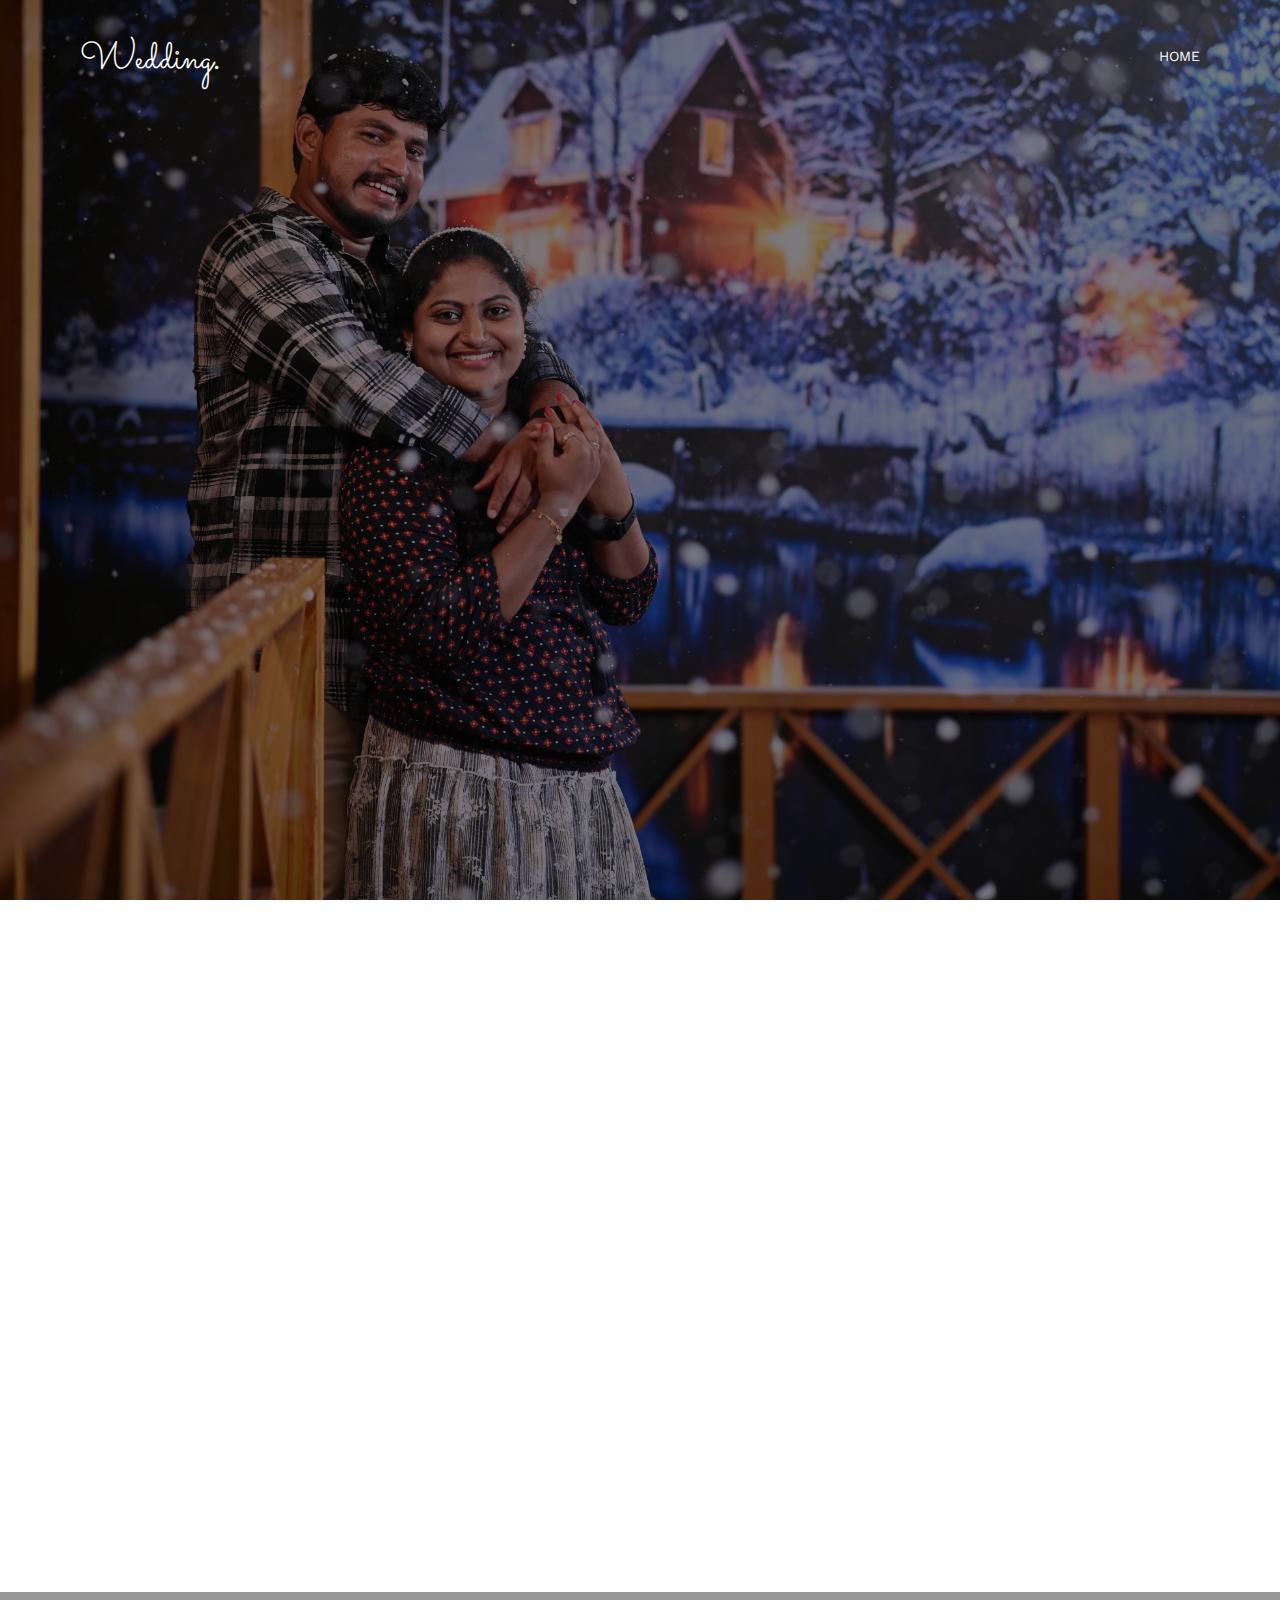
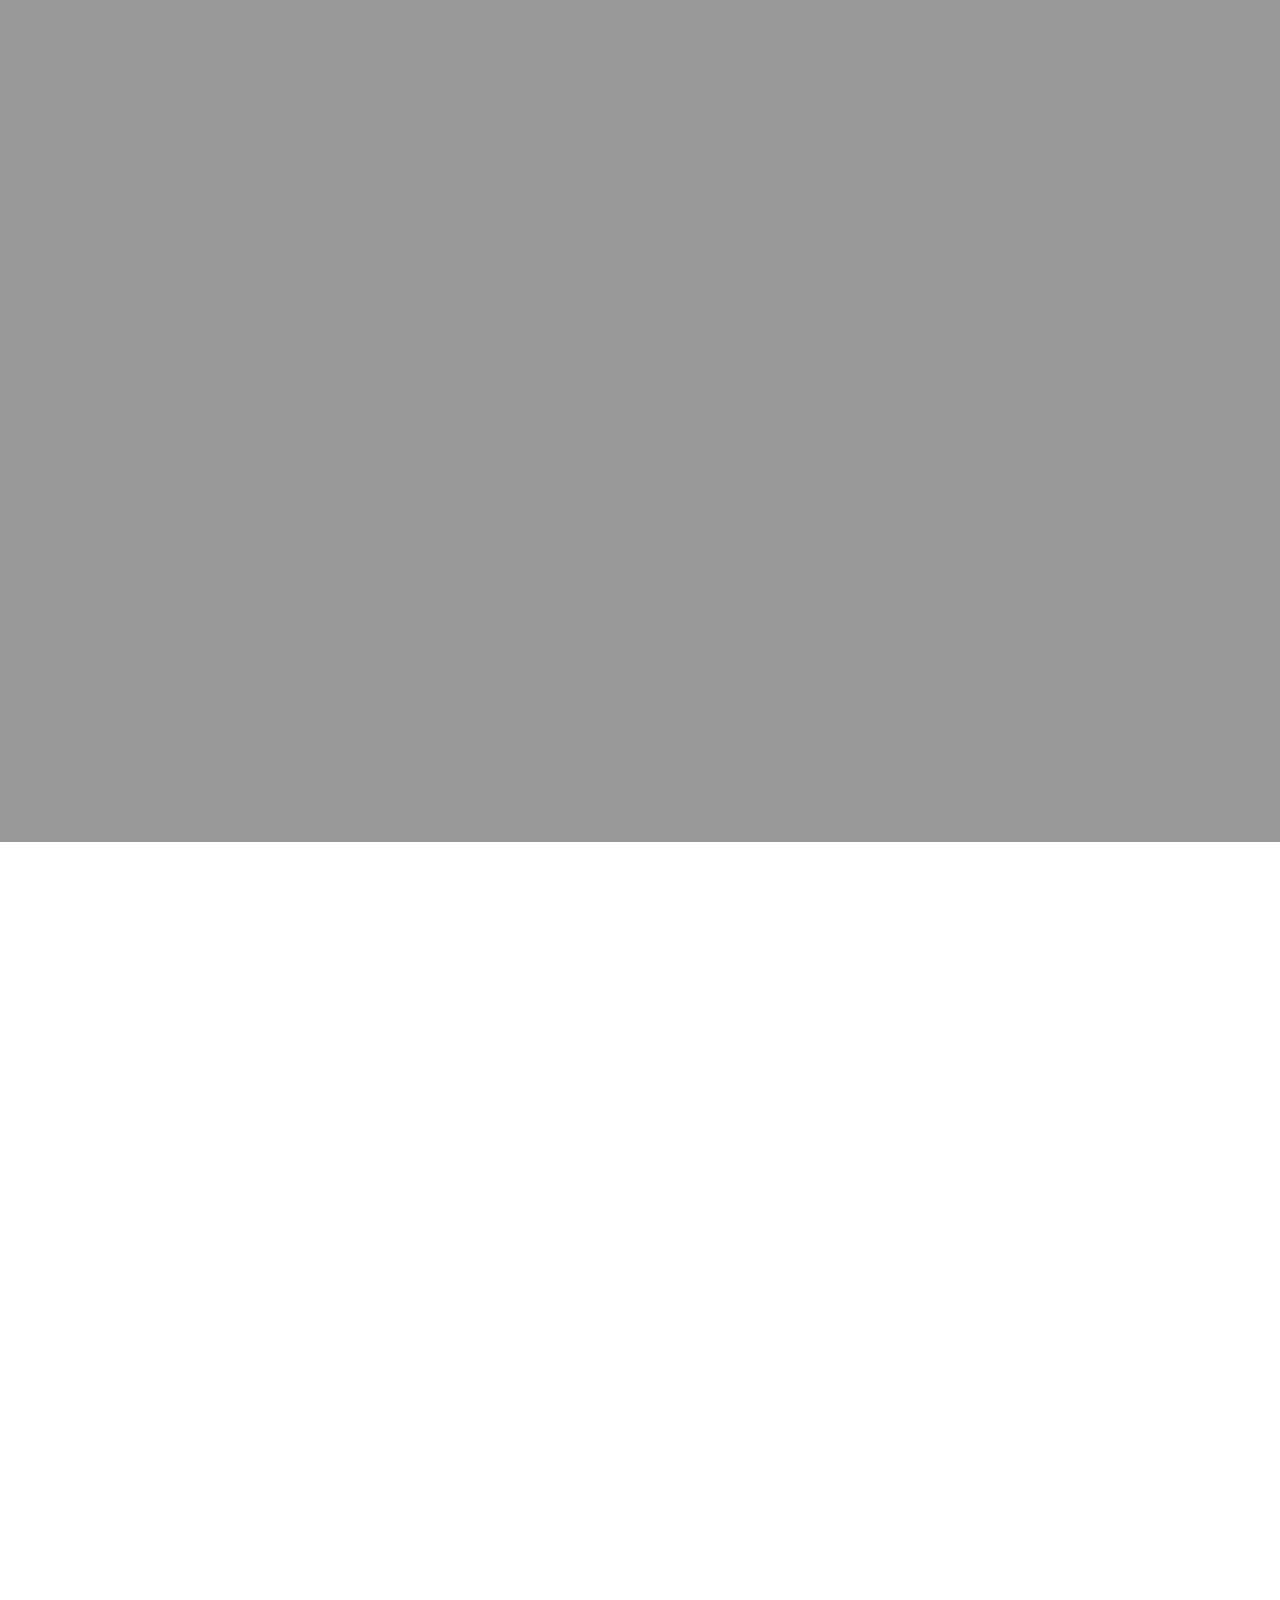
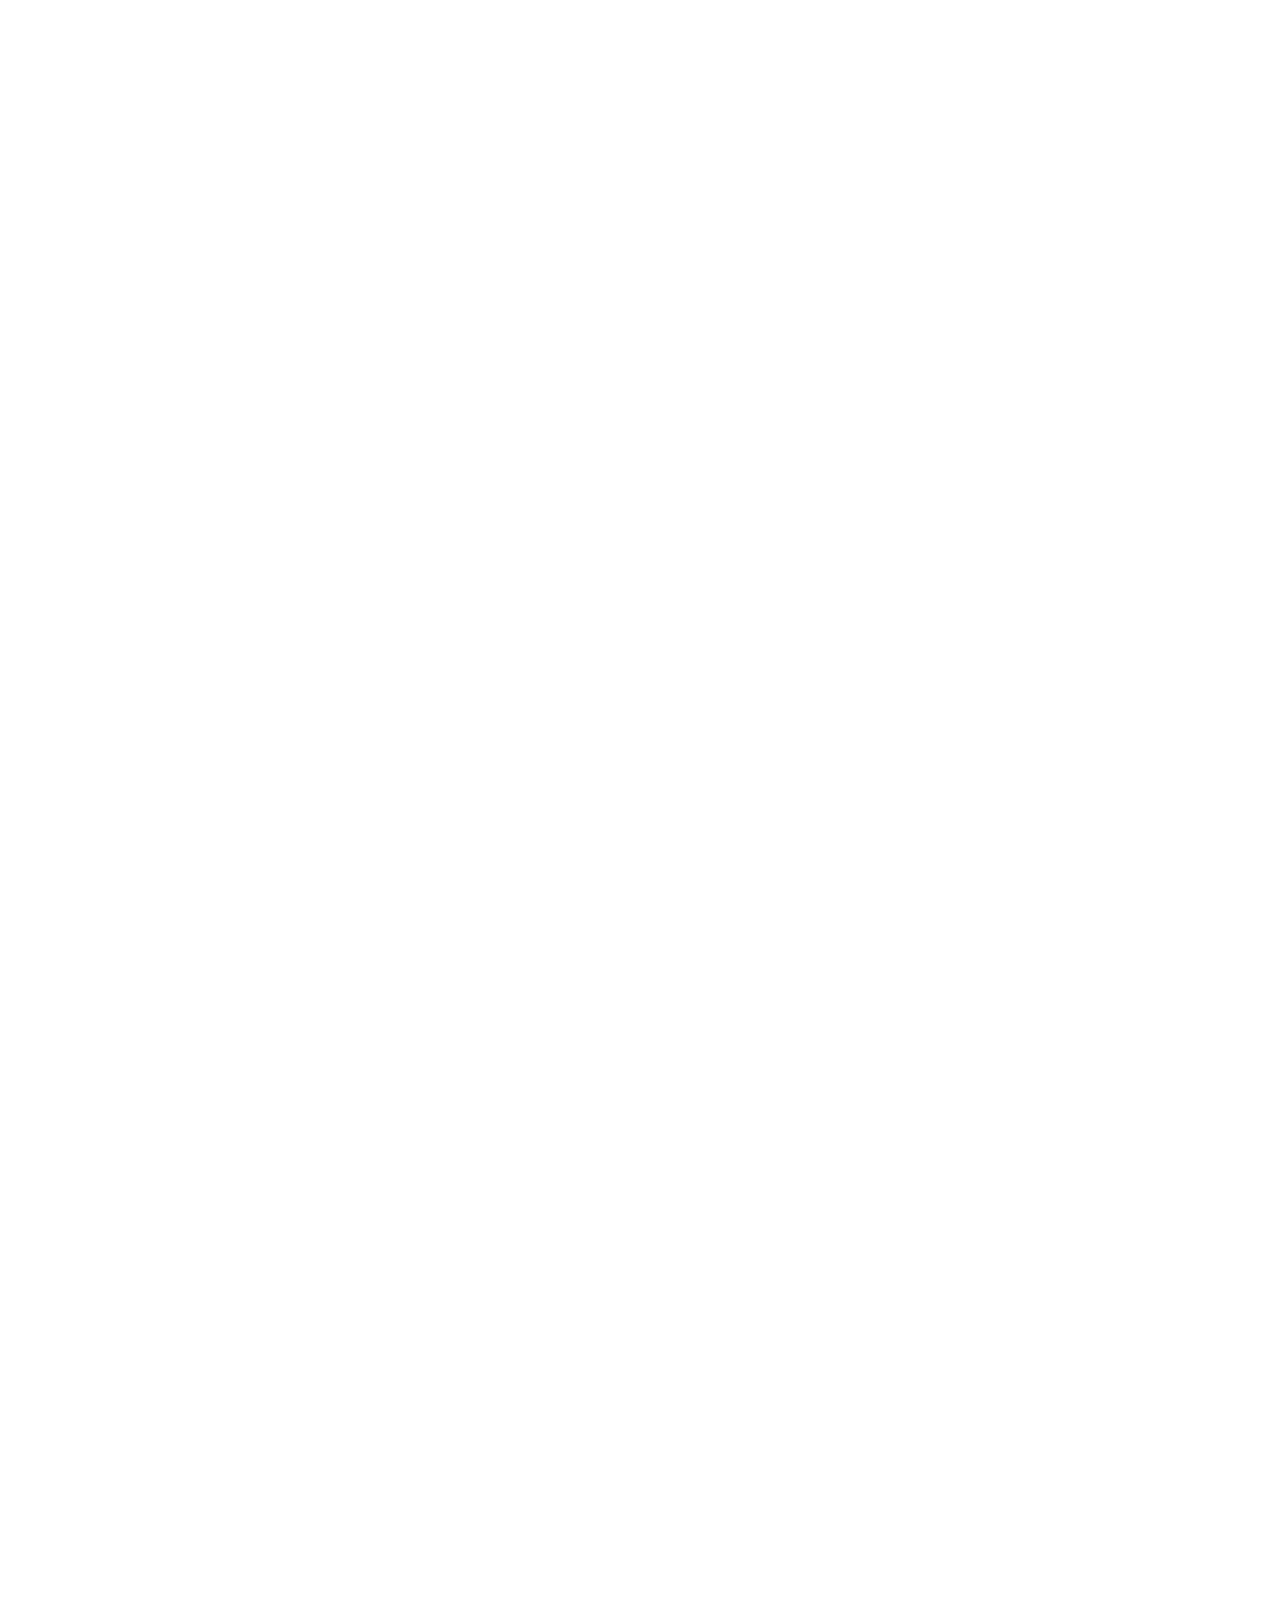
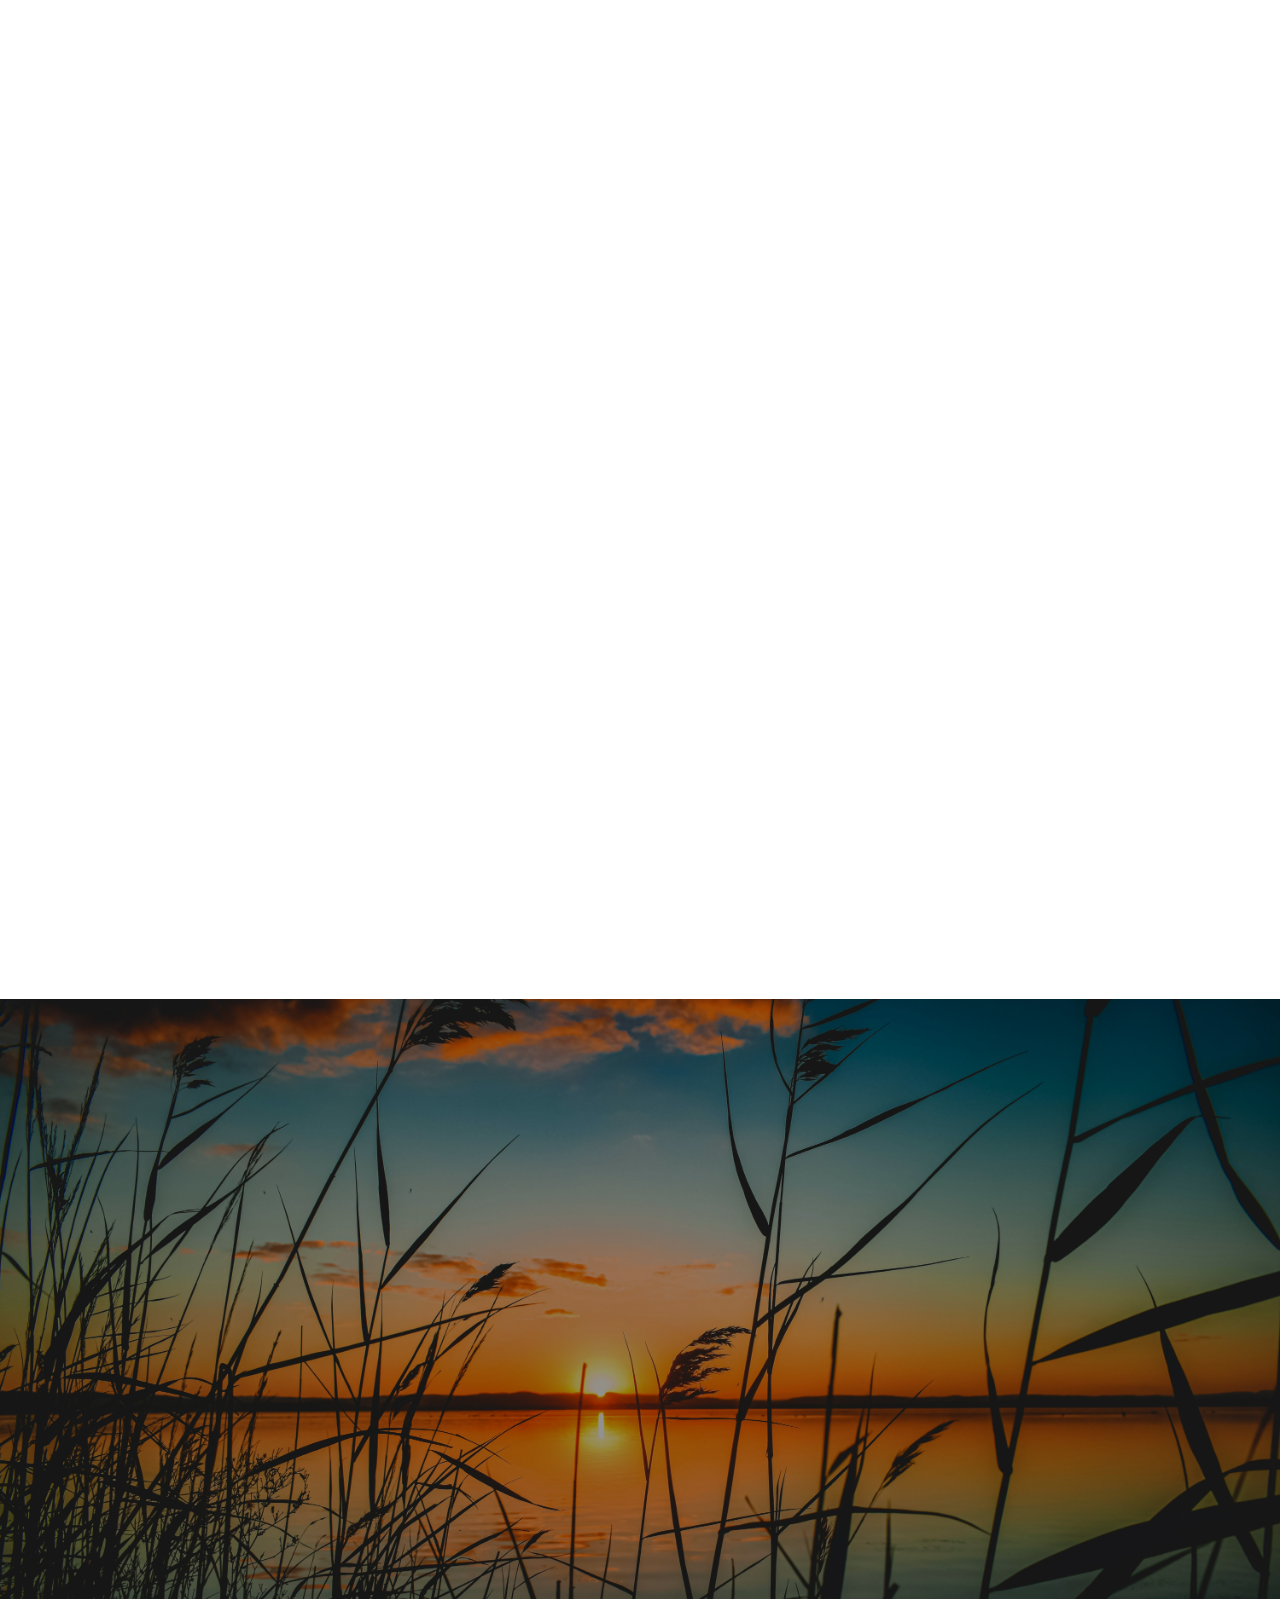
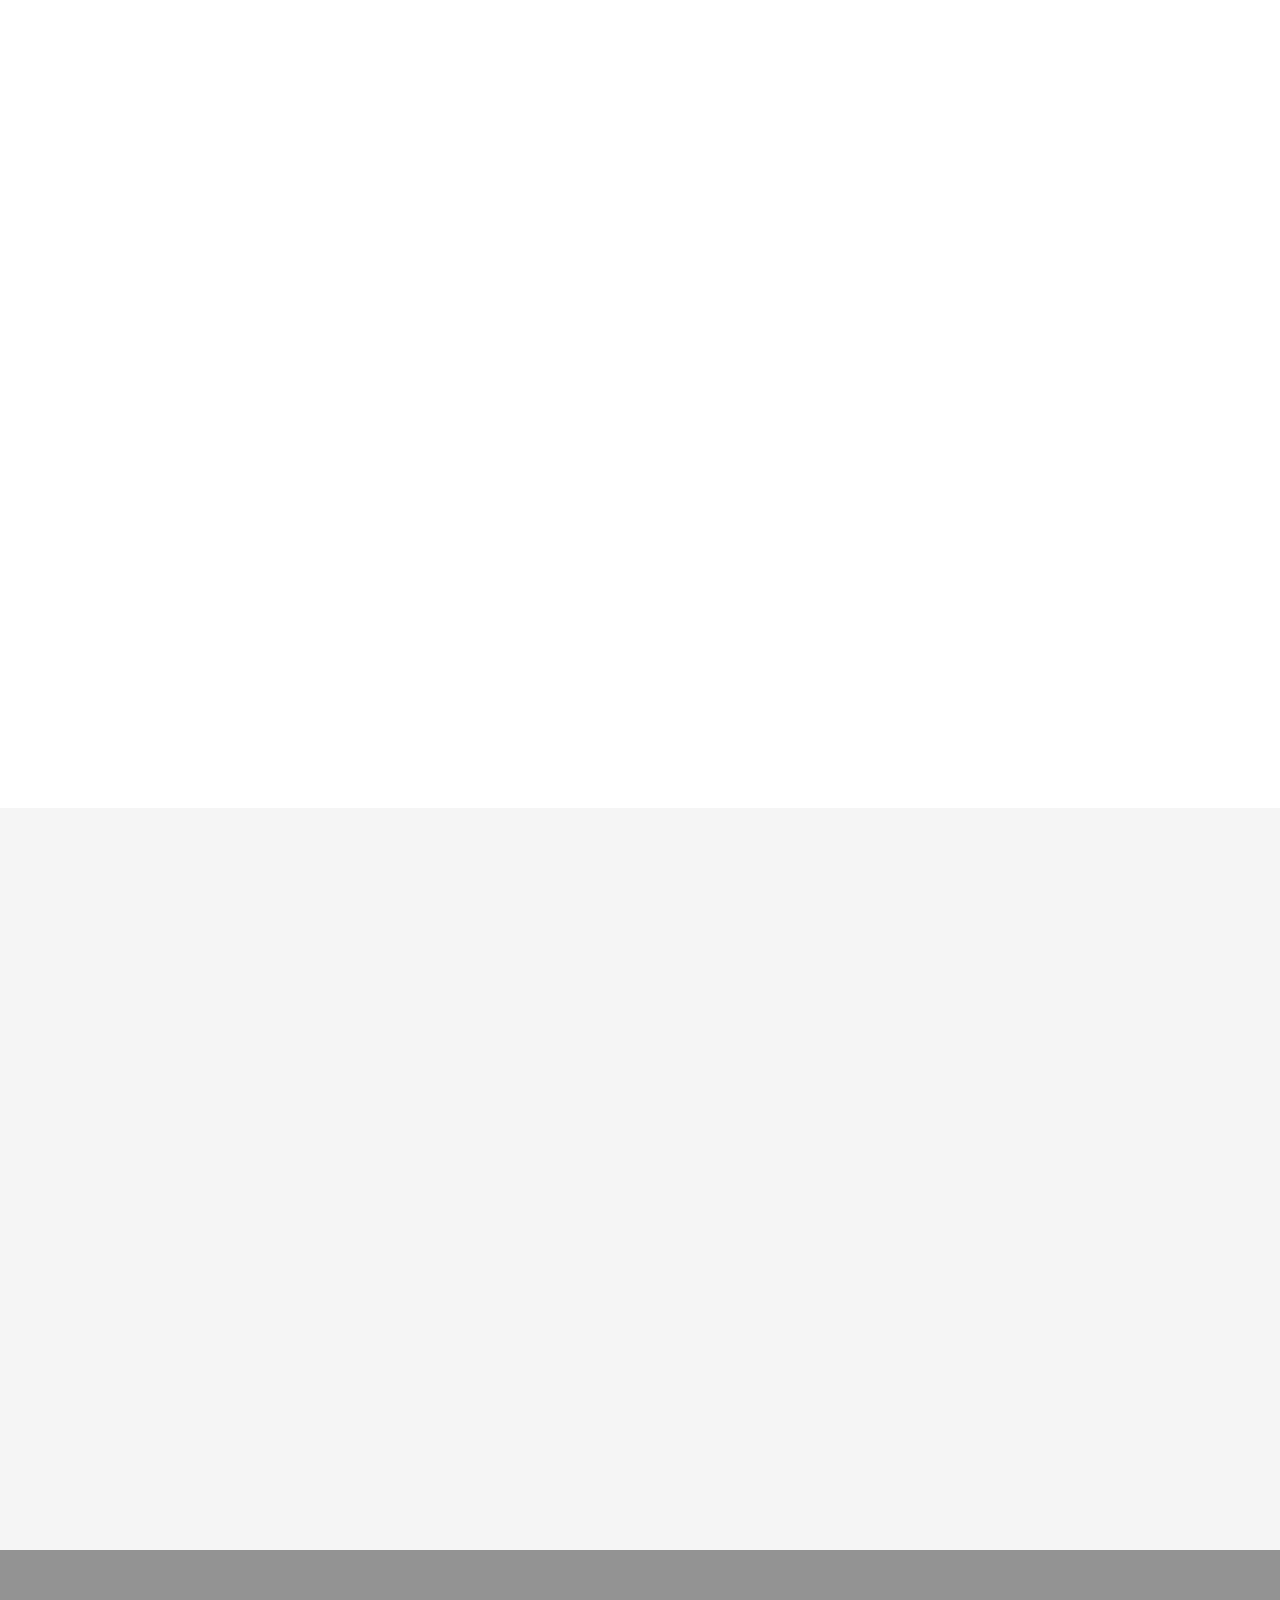
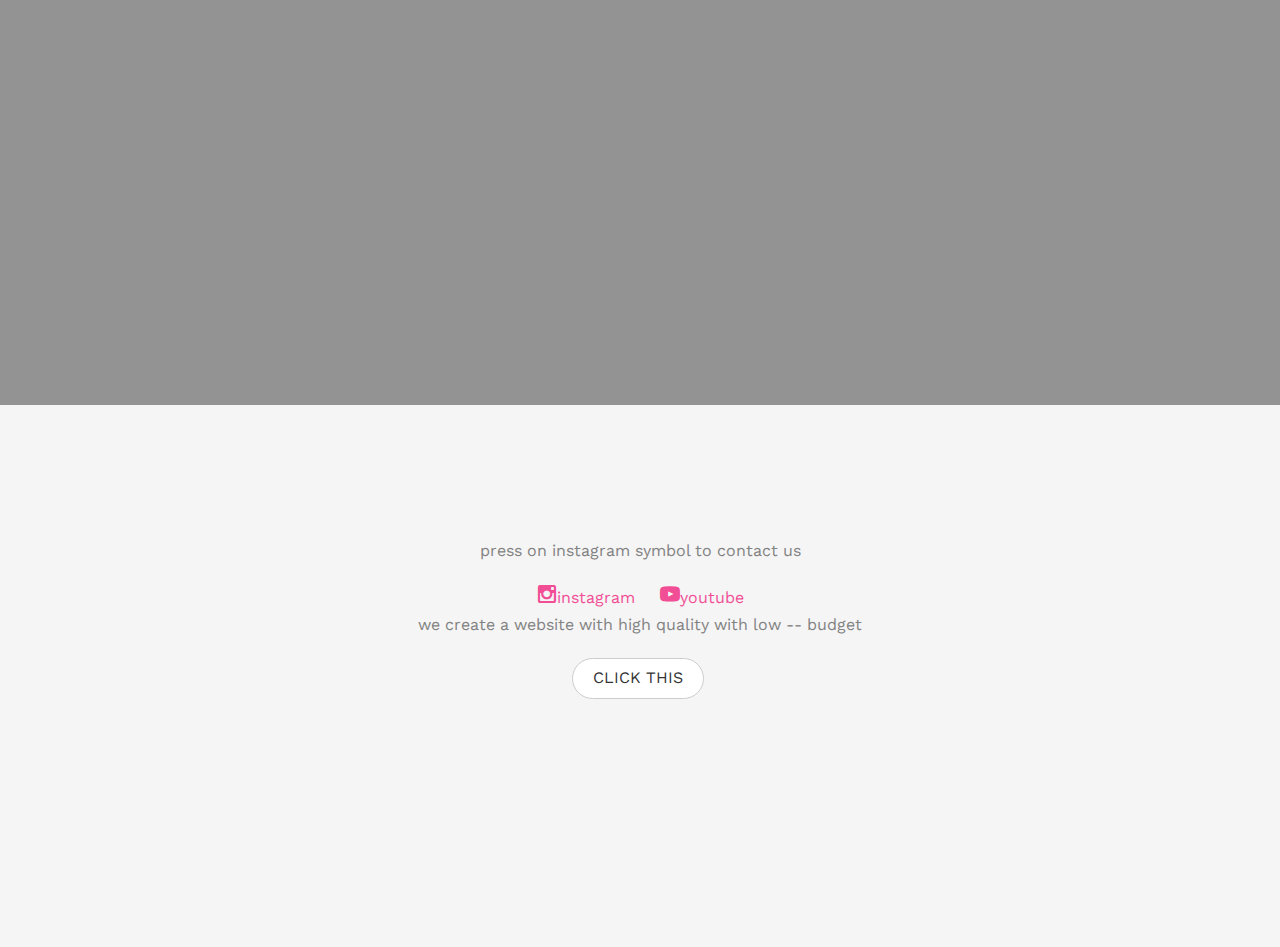
==== commit aceb21f2: "Update index.html" ====
--- a/index.html
+++ b/index.html
@@ -86,7 +86,7 @@
 					<div class="display-t">
 						<div class="display-tc animate-box" data-animate-effect="fadeIn">
 							<h1>Adi </h1></br>
-							<h1 class="heart"><i class="icon-heart2"></i></h1></br>
+							<h1><i class="icon-heart"></i></h1></br>
 							<h1>Bhanu</h1>
 						
 							<h2>We Are Getting Married</h2>
@@ -137,7 +137,7 @@
 		</div>
 	</div>
 
-	<div id="fh5co-event" class="fh5co-bg" style="background-image:url(images/img.jpeg);">
+	<div id="fh5co-event" class="fh5co-bg" style="background-image:url(images/img.jpg);">
 		<div class="overlay"></div>
 		<div class="container">
 			<div class="row">
@@ -248,12 +248,10 @@
 		</div>
 	</div>
 
-<div id="fh5co-gallery" class="fh5co-section-gray">
-		<div class="container">
-			<div class="row">
-				<div class="col-md-8 col-md-offset-2 text-center fh5co-heading animate-box">
-					<span>Our Memories</span>
-					<h2> PRE-Wedding Gallery</h2>
+
+	<div class="col-md-8 col-md-offset-2 text-center fh5co-heading animate-box">
+				<span>Our Memories</span>
+				<h2> PRE-Wedding Gallery</h2>
 					<p>These photos creates a lot of memories</p>
 				</div>
 			</div>
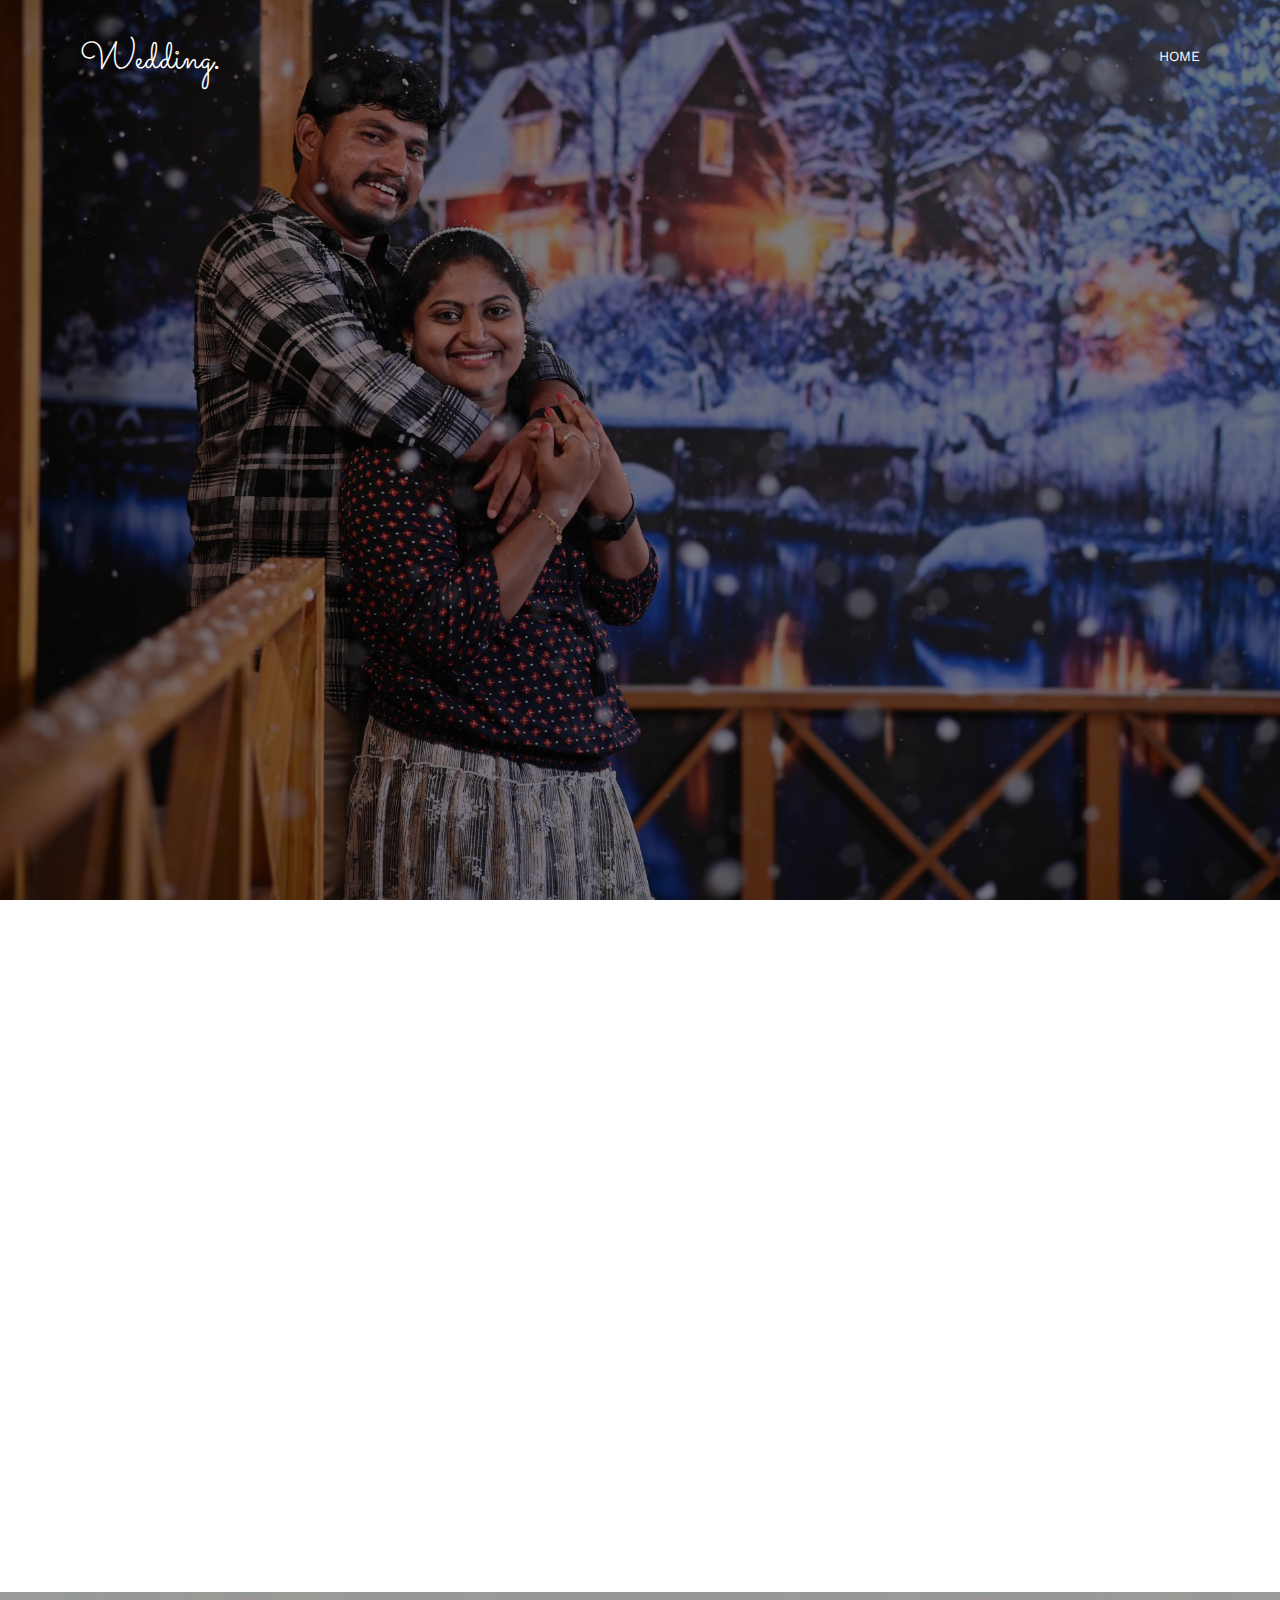
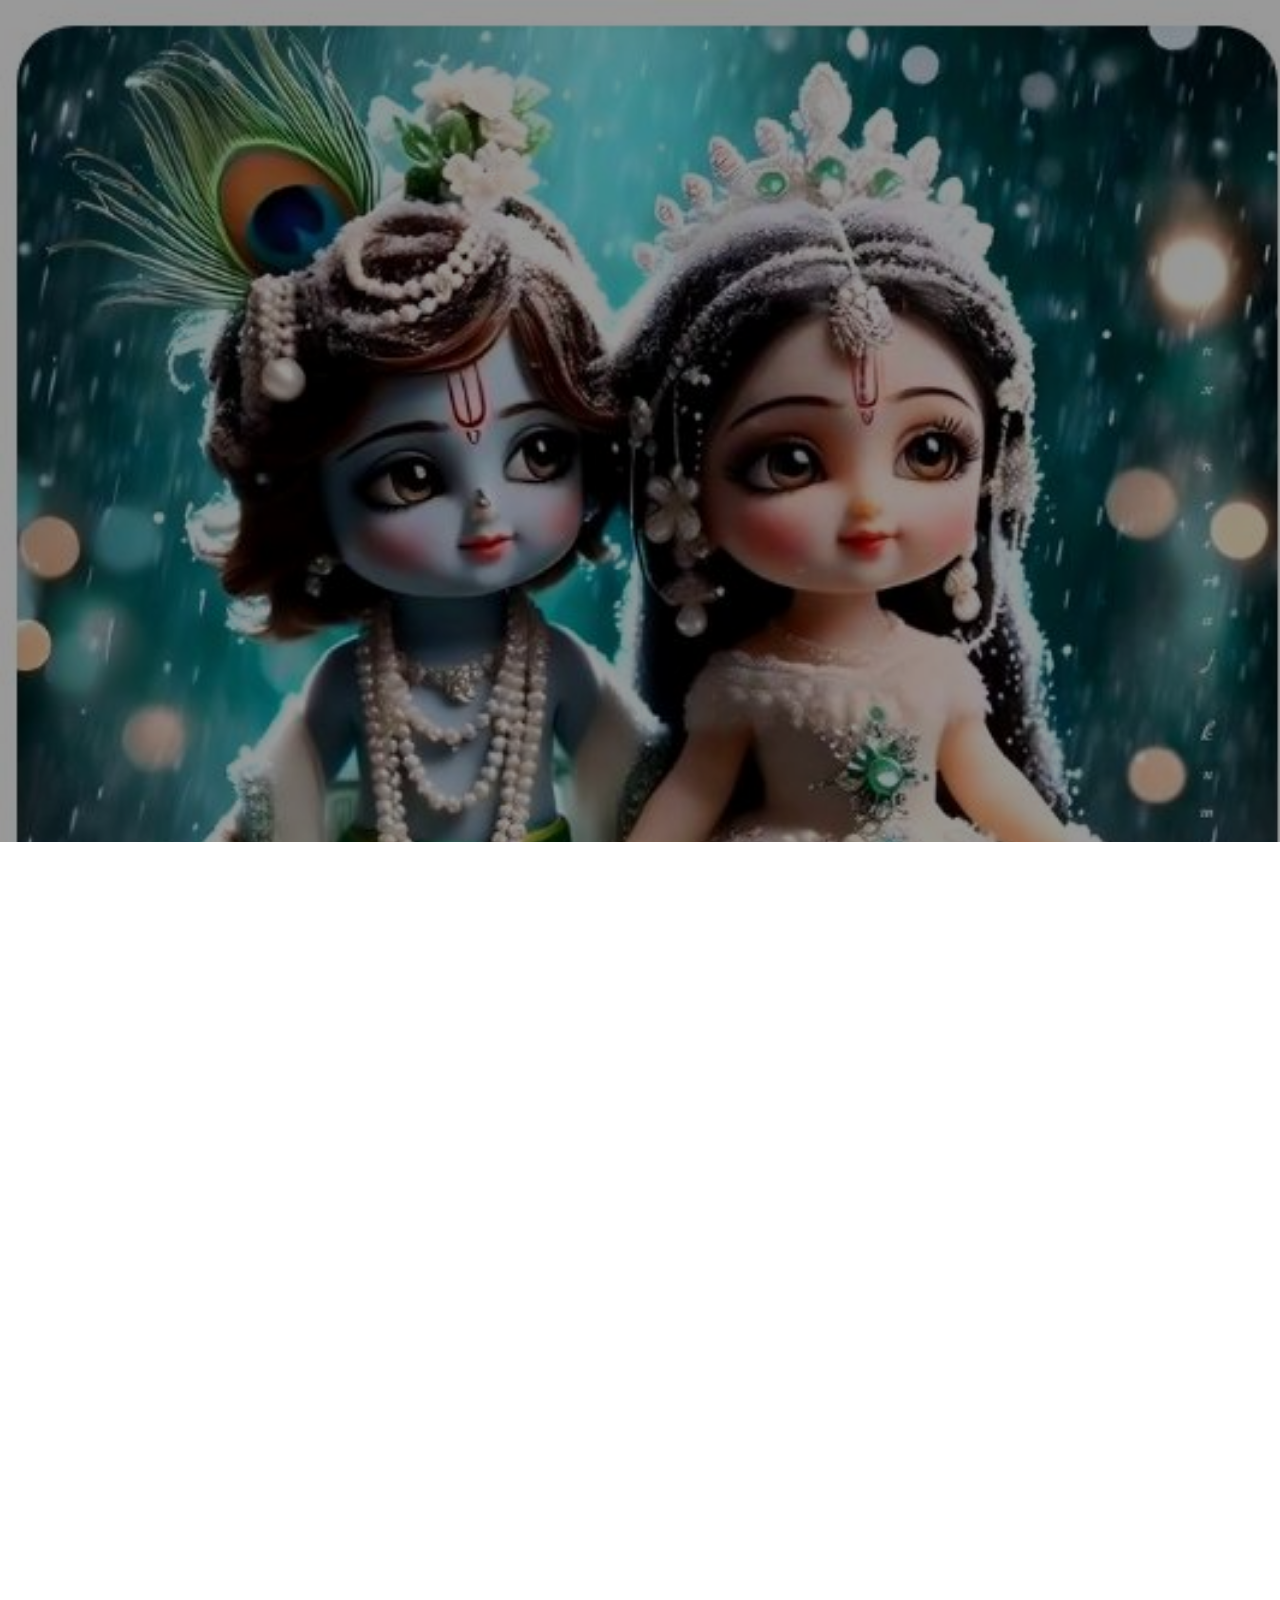
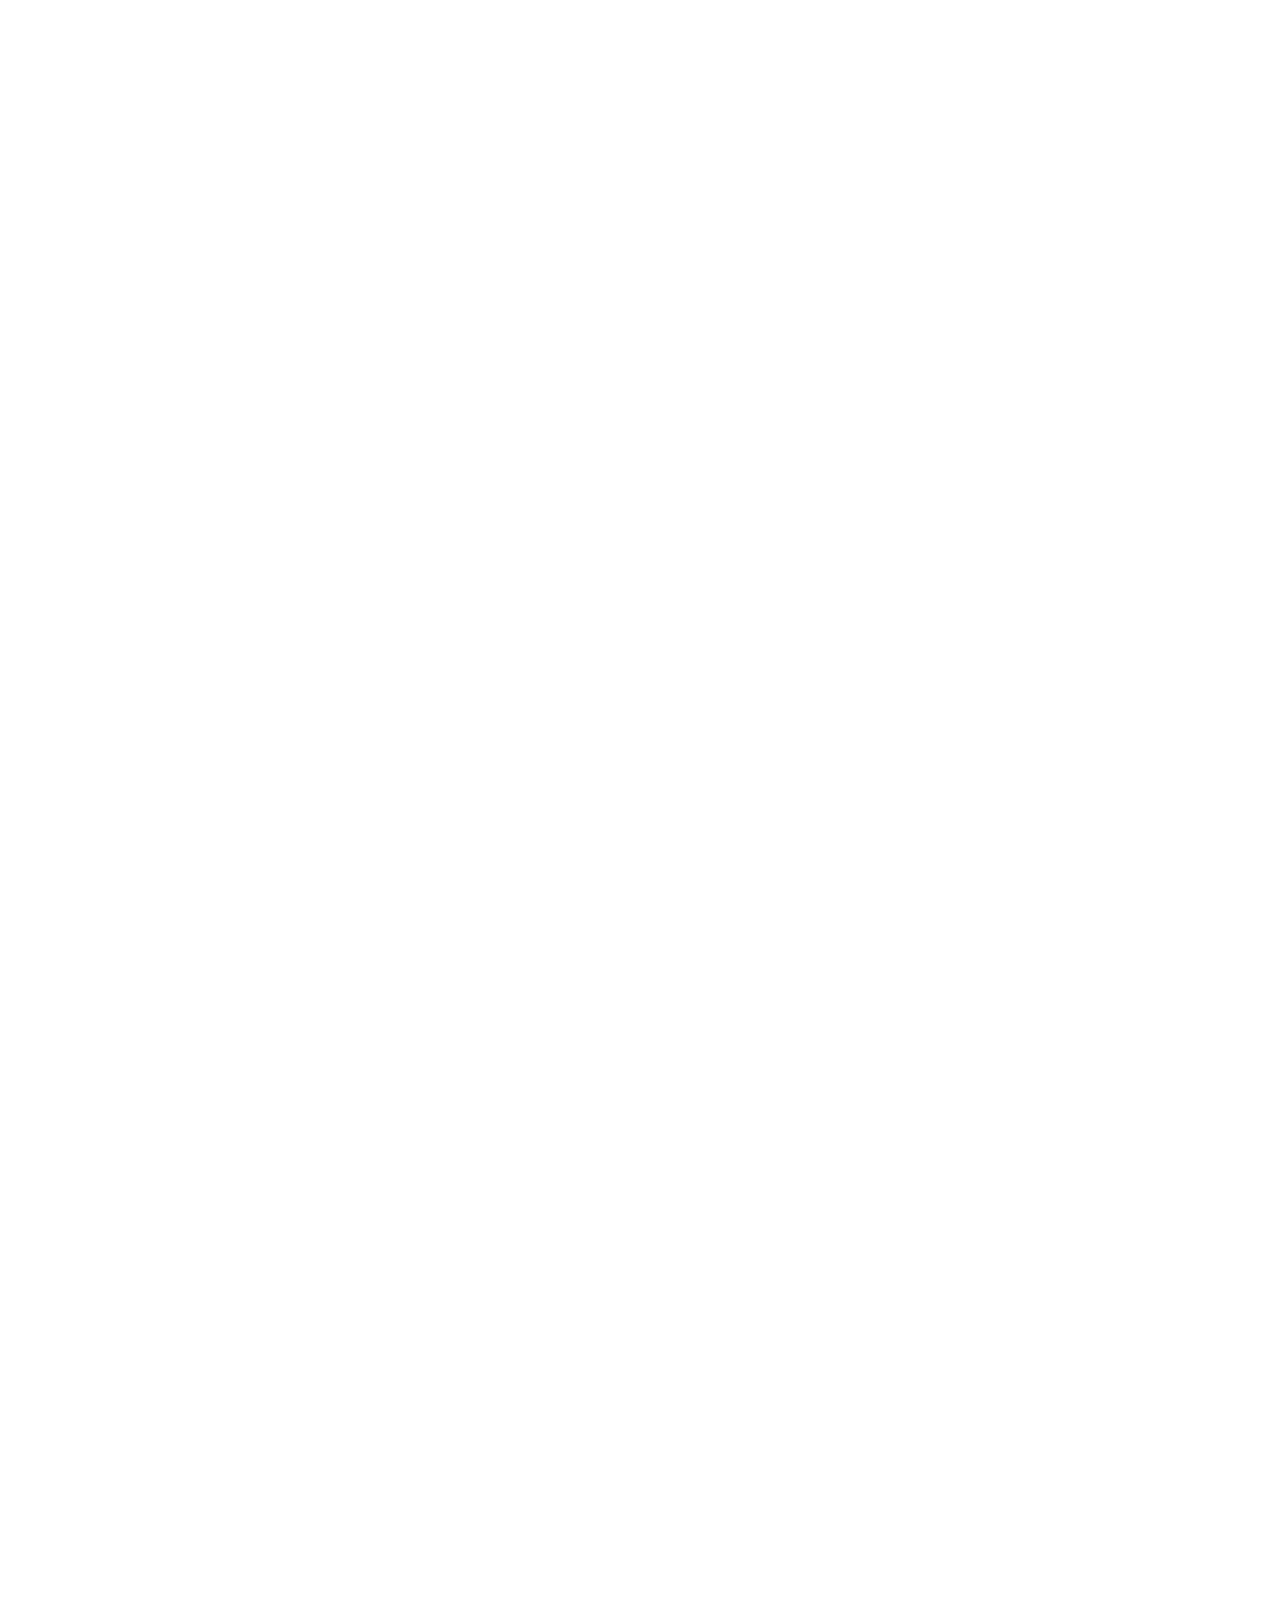
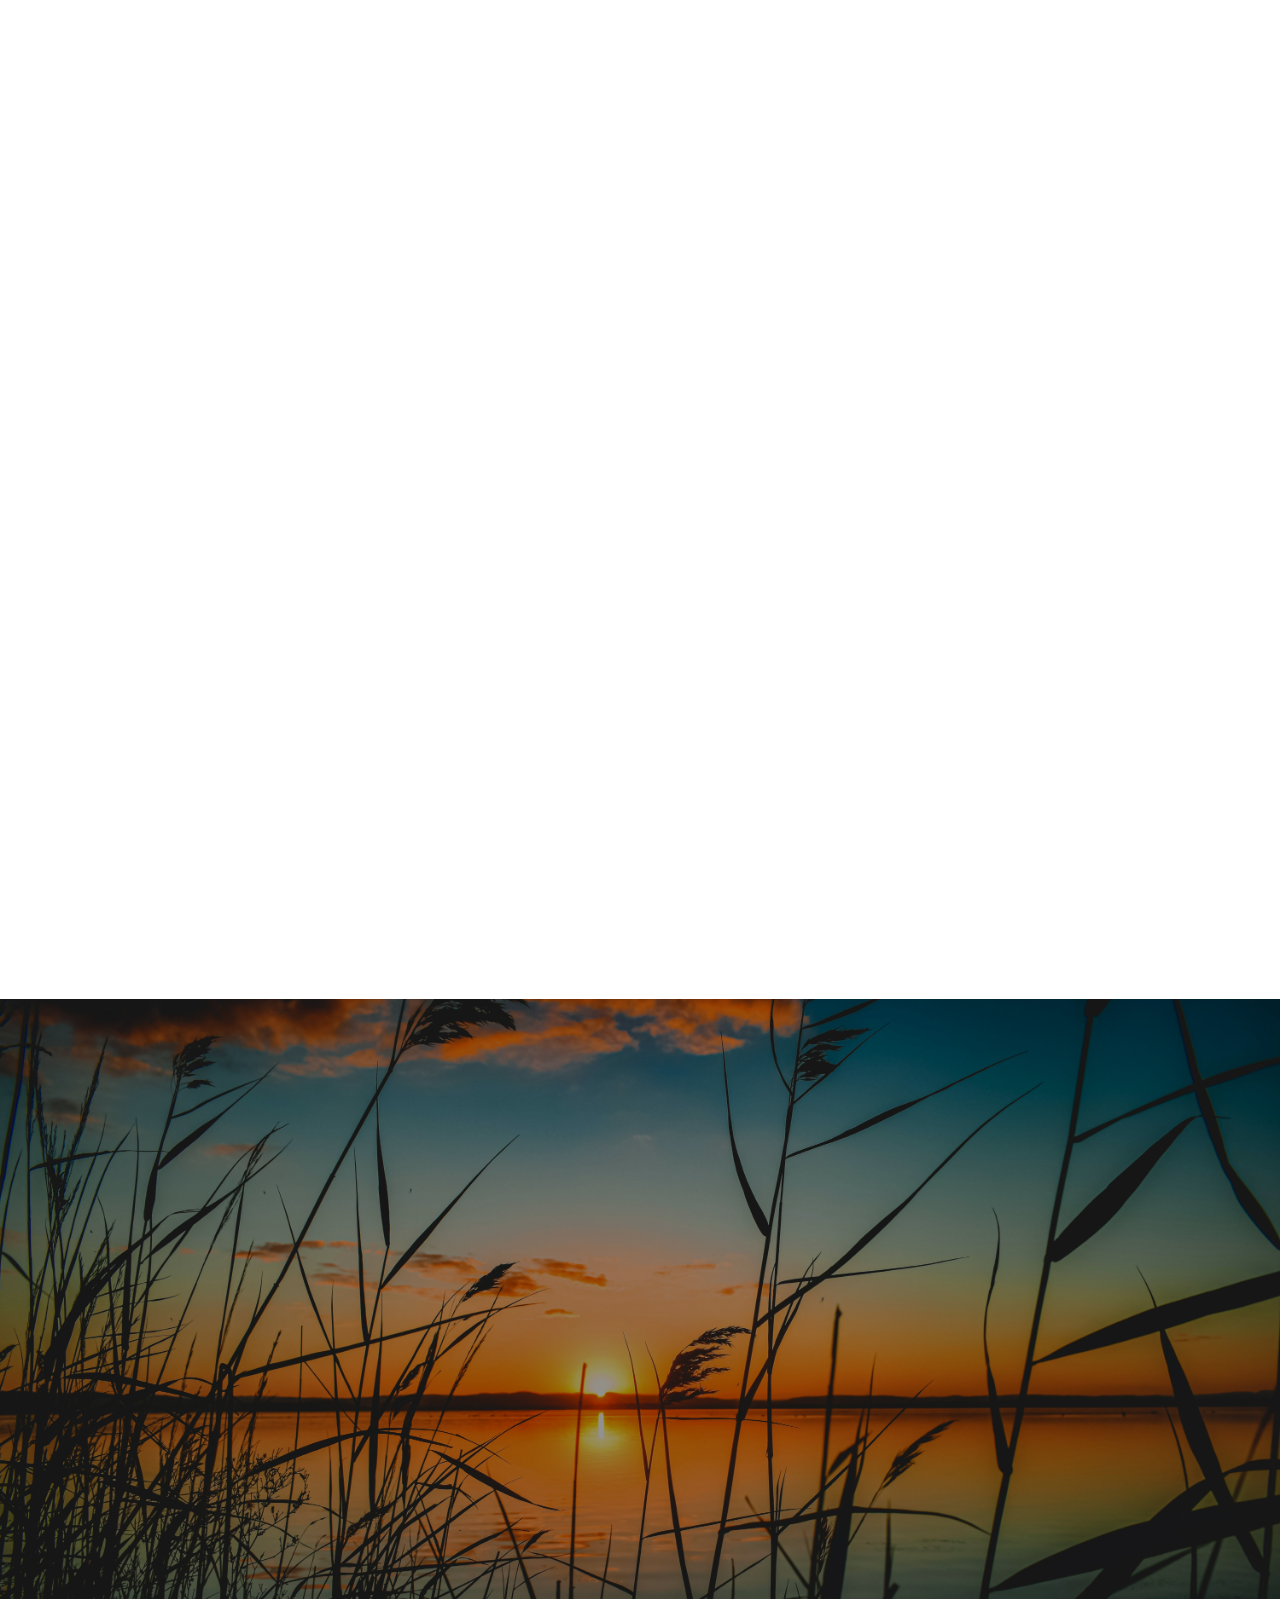
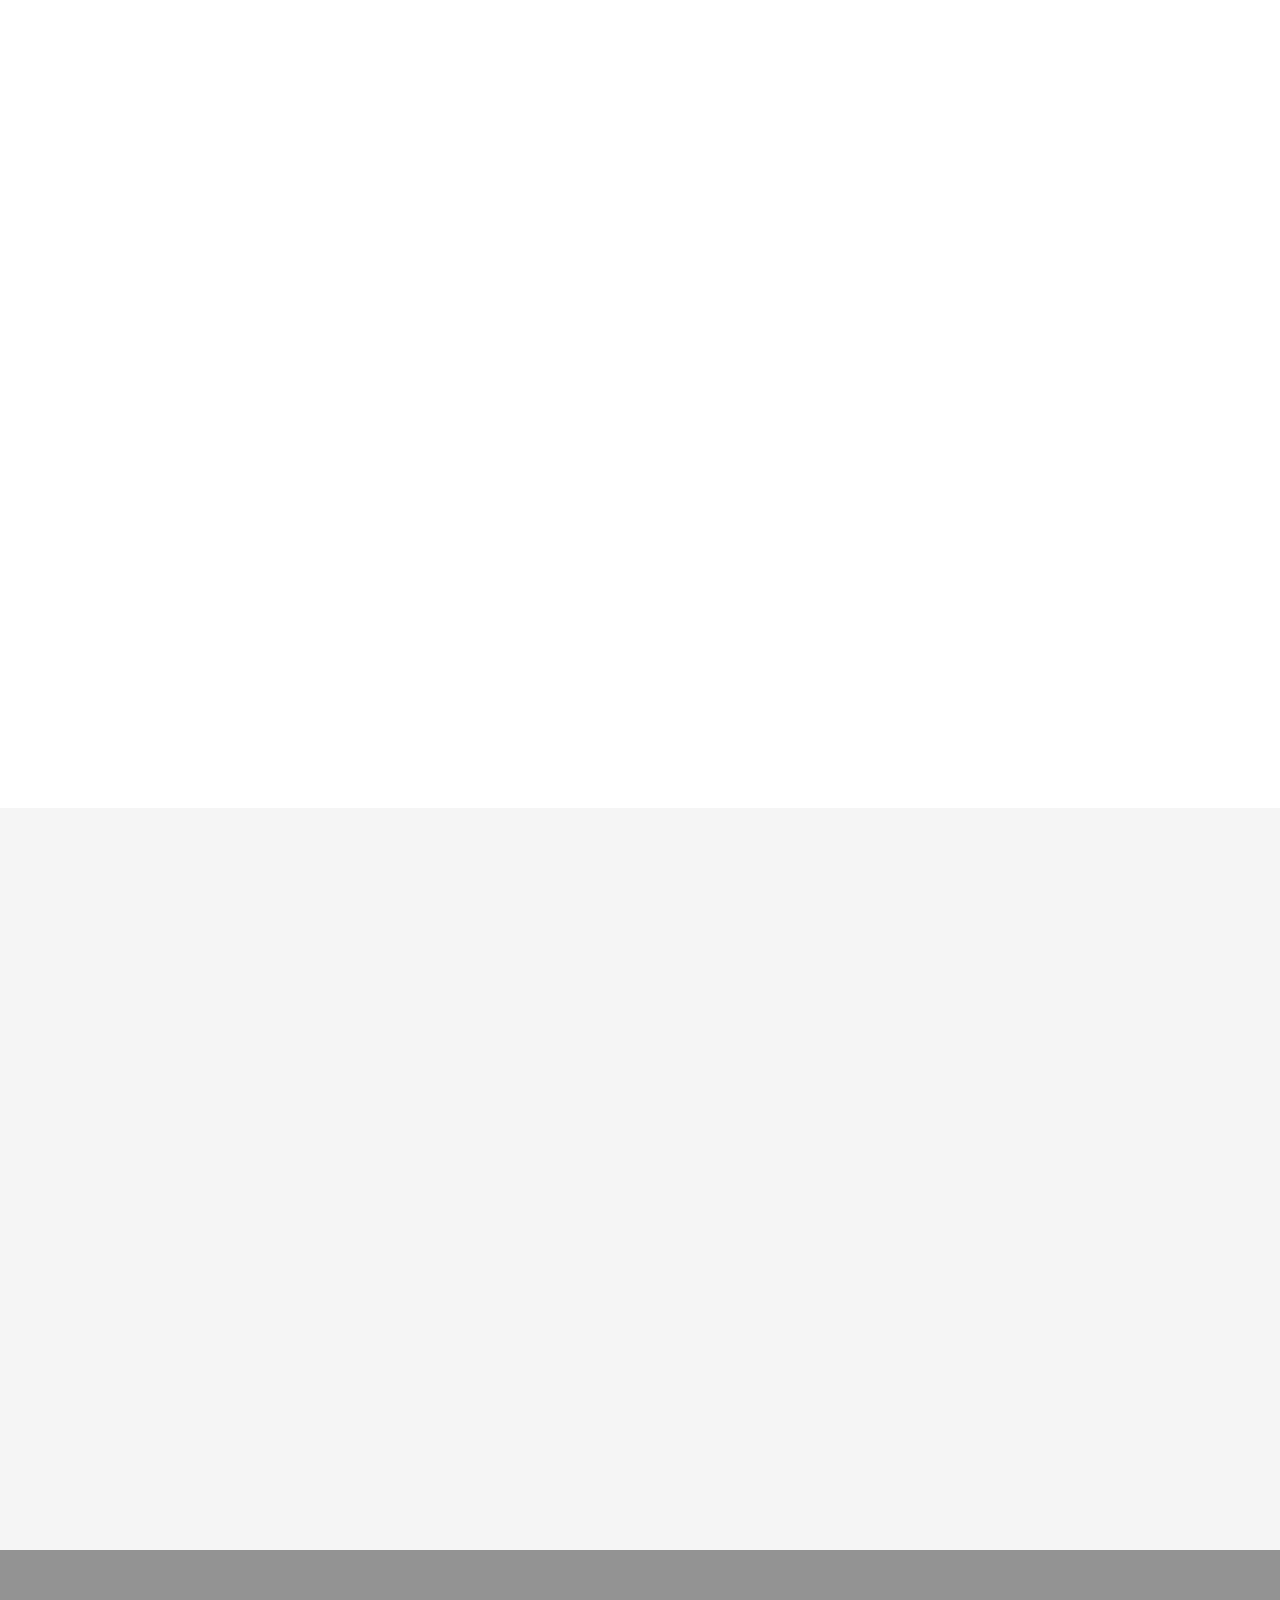
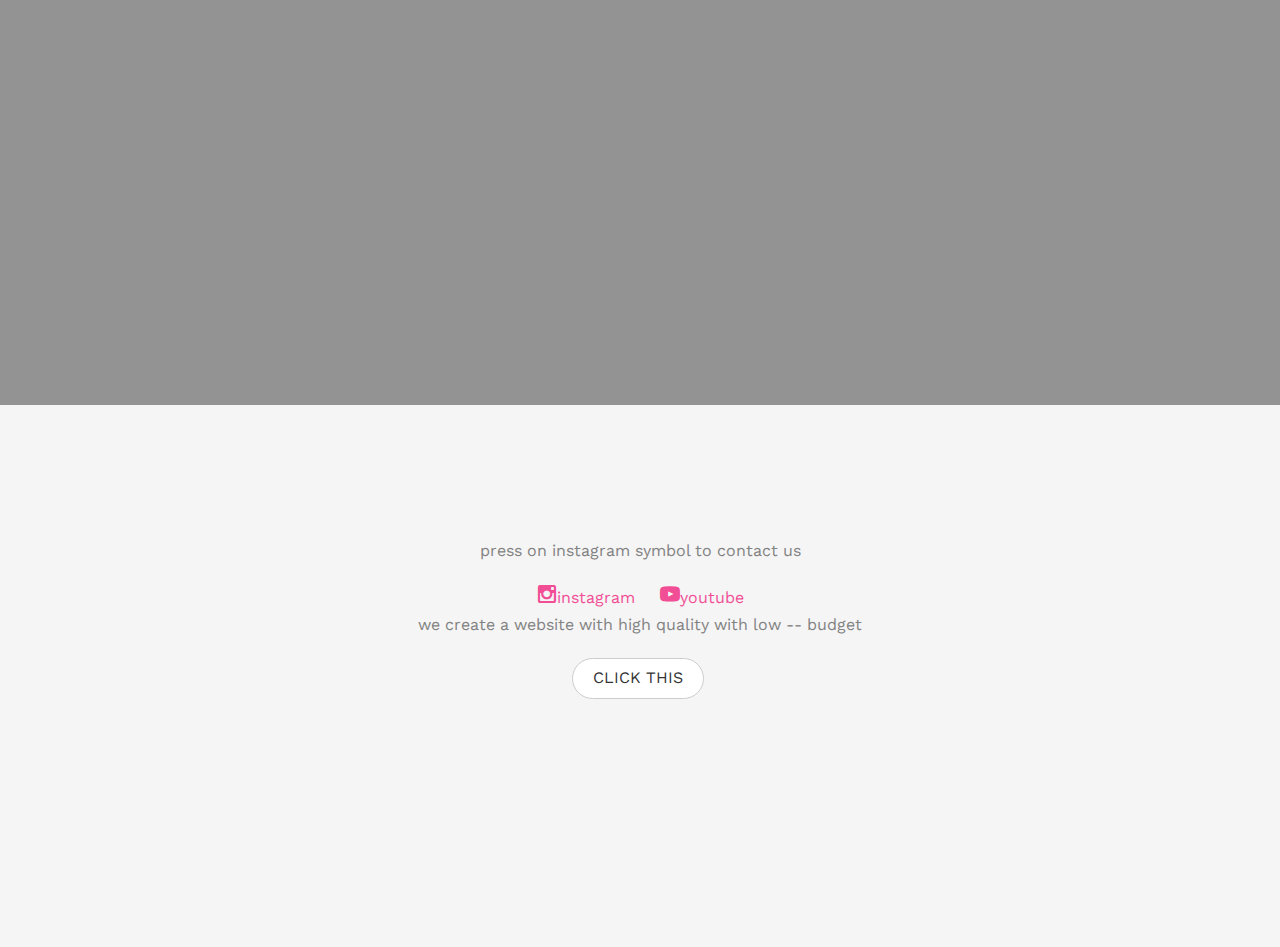
==== commit dff55f45: "Update index.html" ====
--- a/index.html
+++ b/index.html
@@ -137,7 +137,7 @@
 		</div>
 	</div>
 
-	<div id="fh5co-event" class="fh5co-bg" style="background-image:url(images/img.jpg);">
+	<div id="fh5co-event" class="fh5co-bg" style="background-image:url(images/img.JPG);">
 		<div class="overlay"></div>
 		<div class="container">
 			<div class="row">
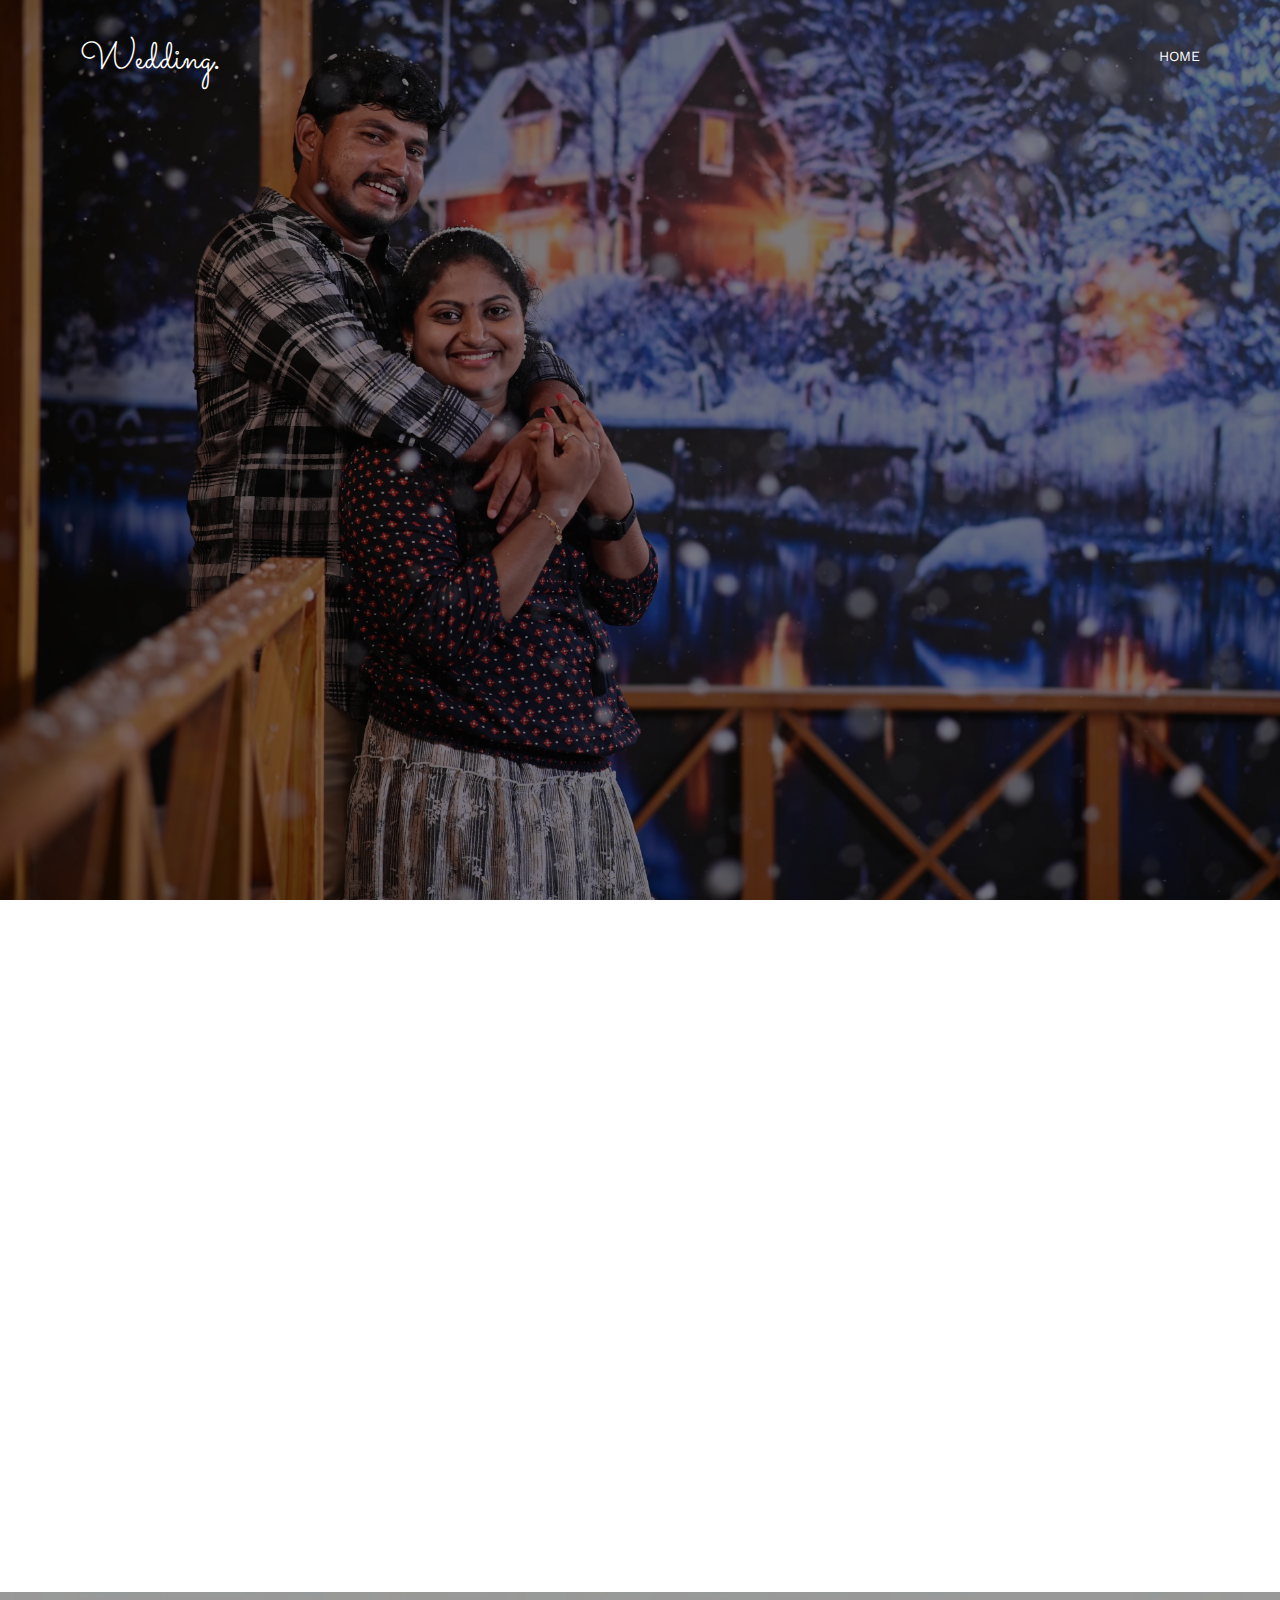
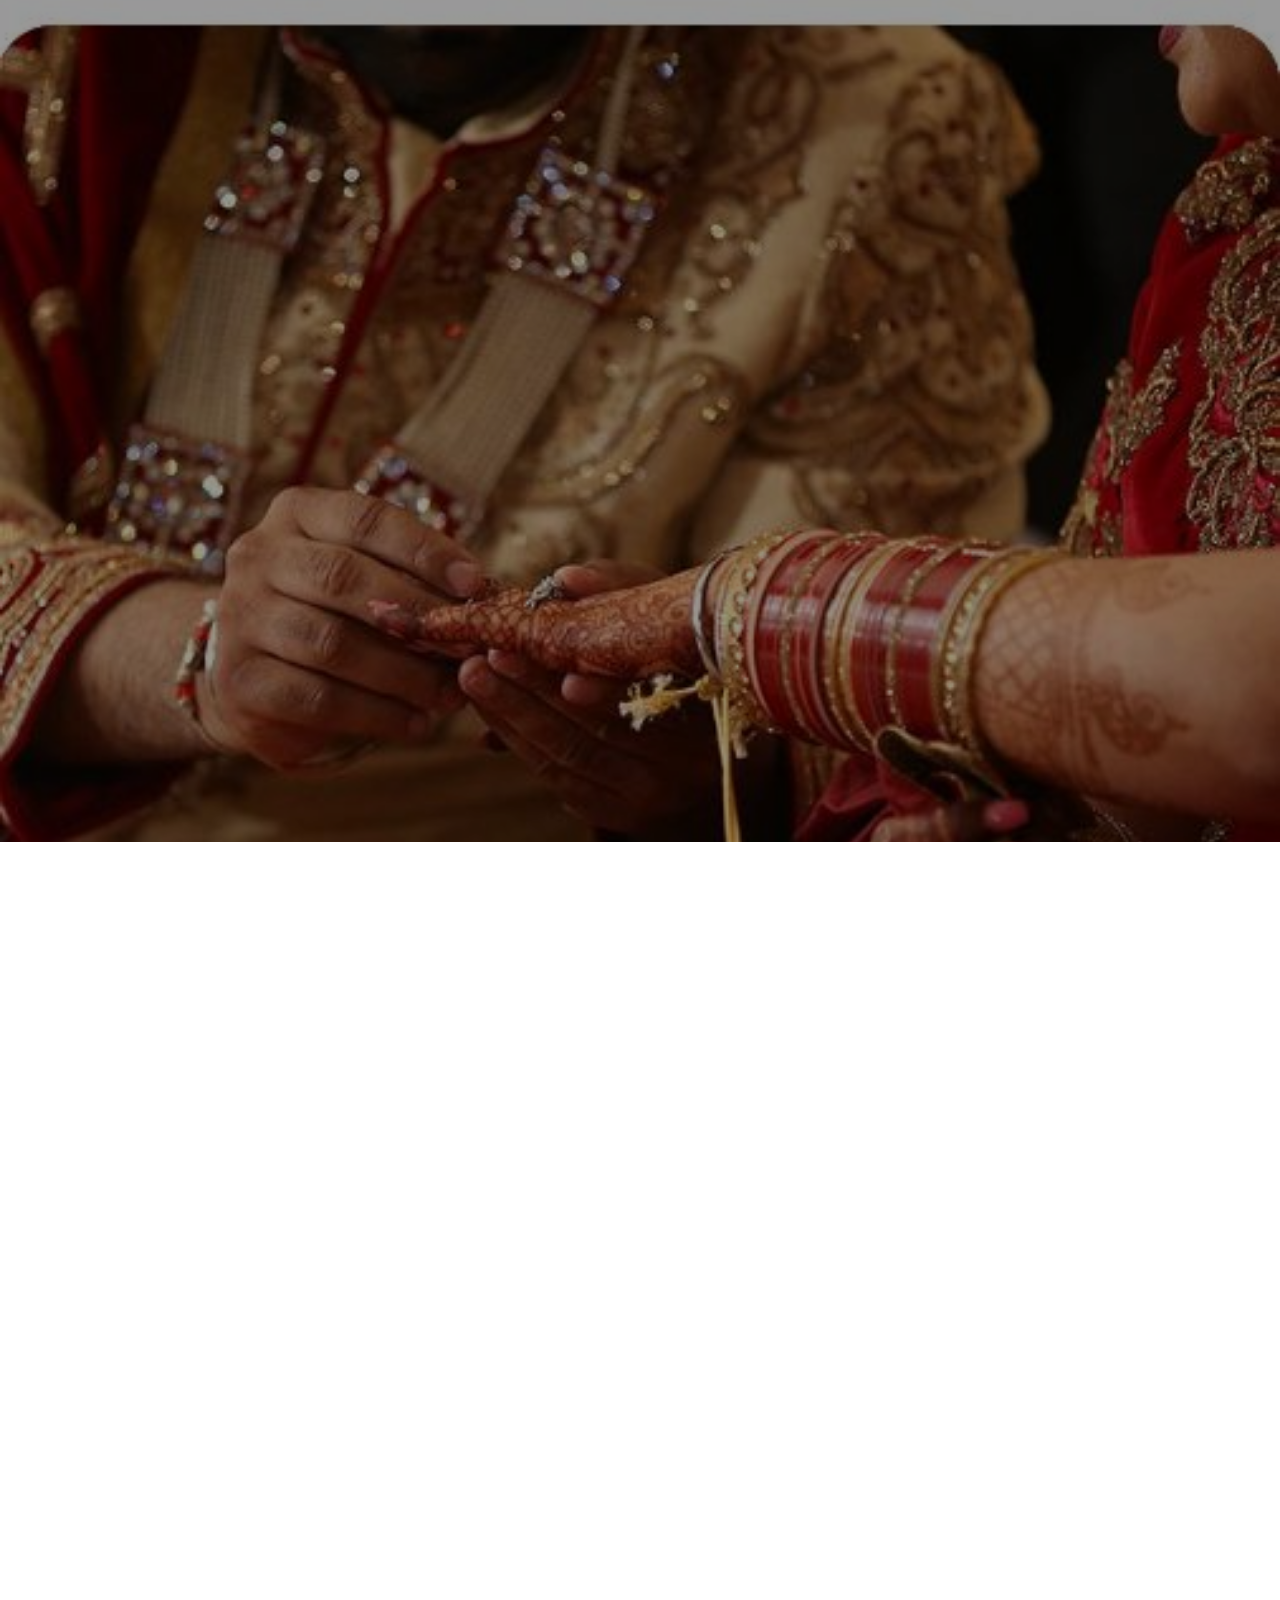
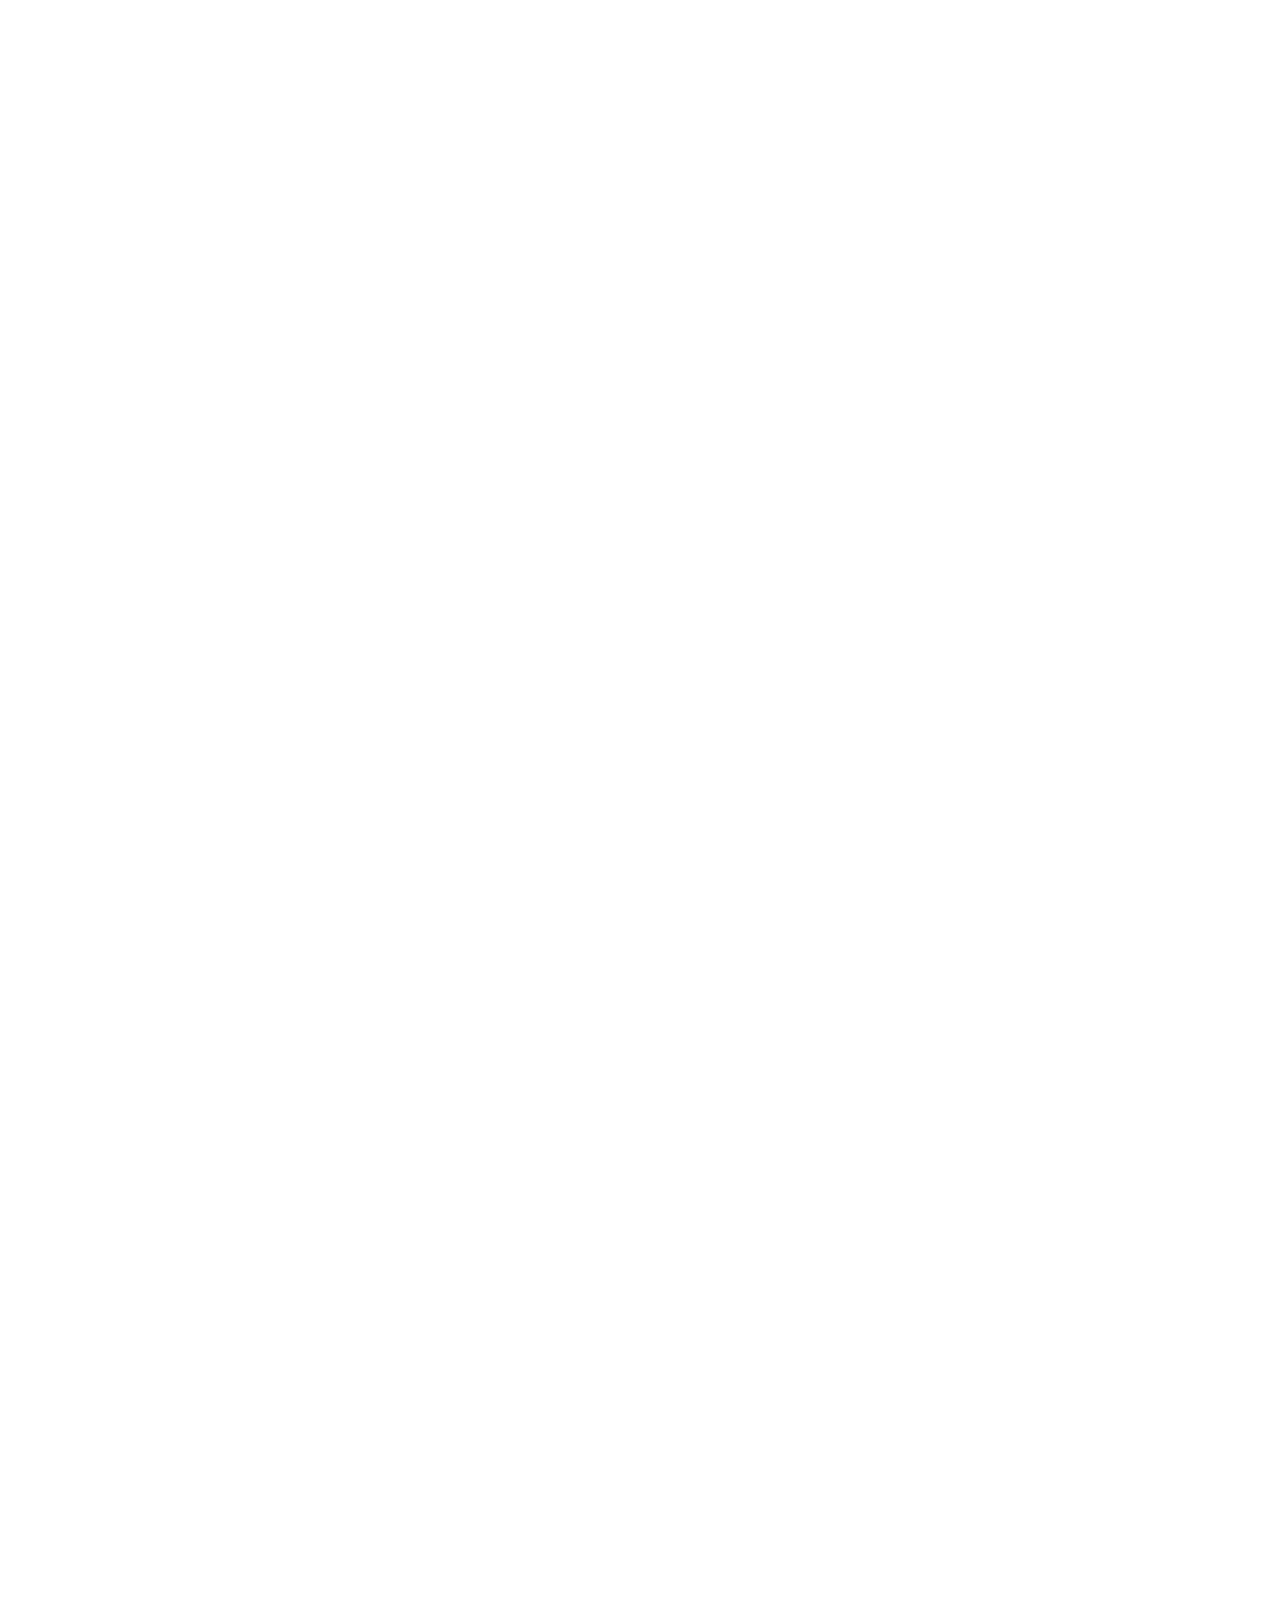
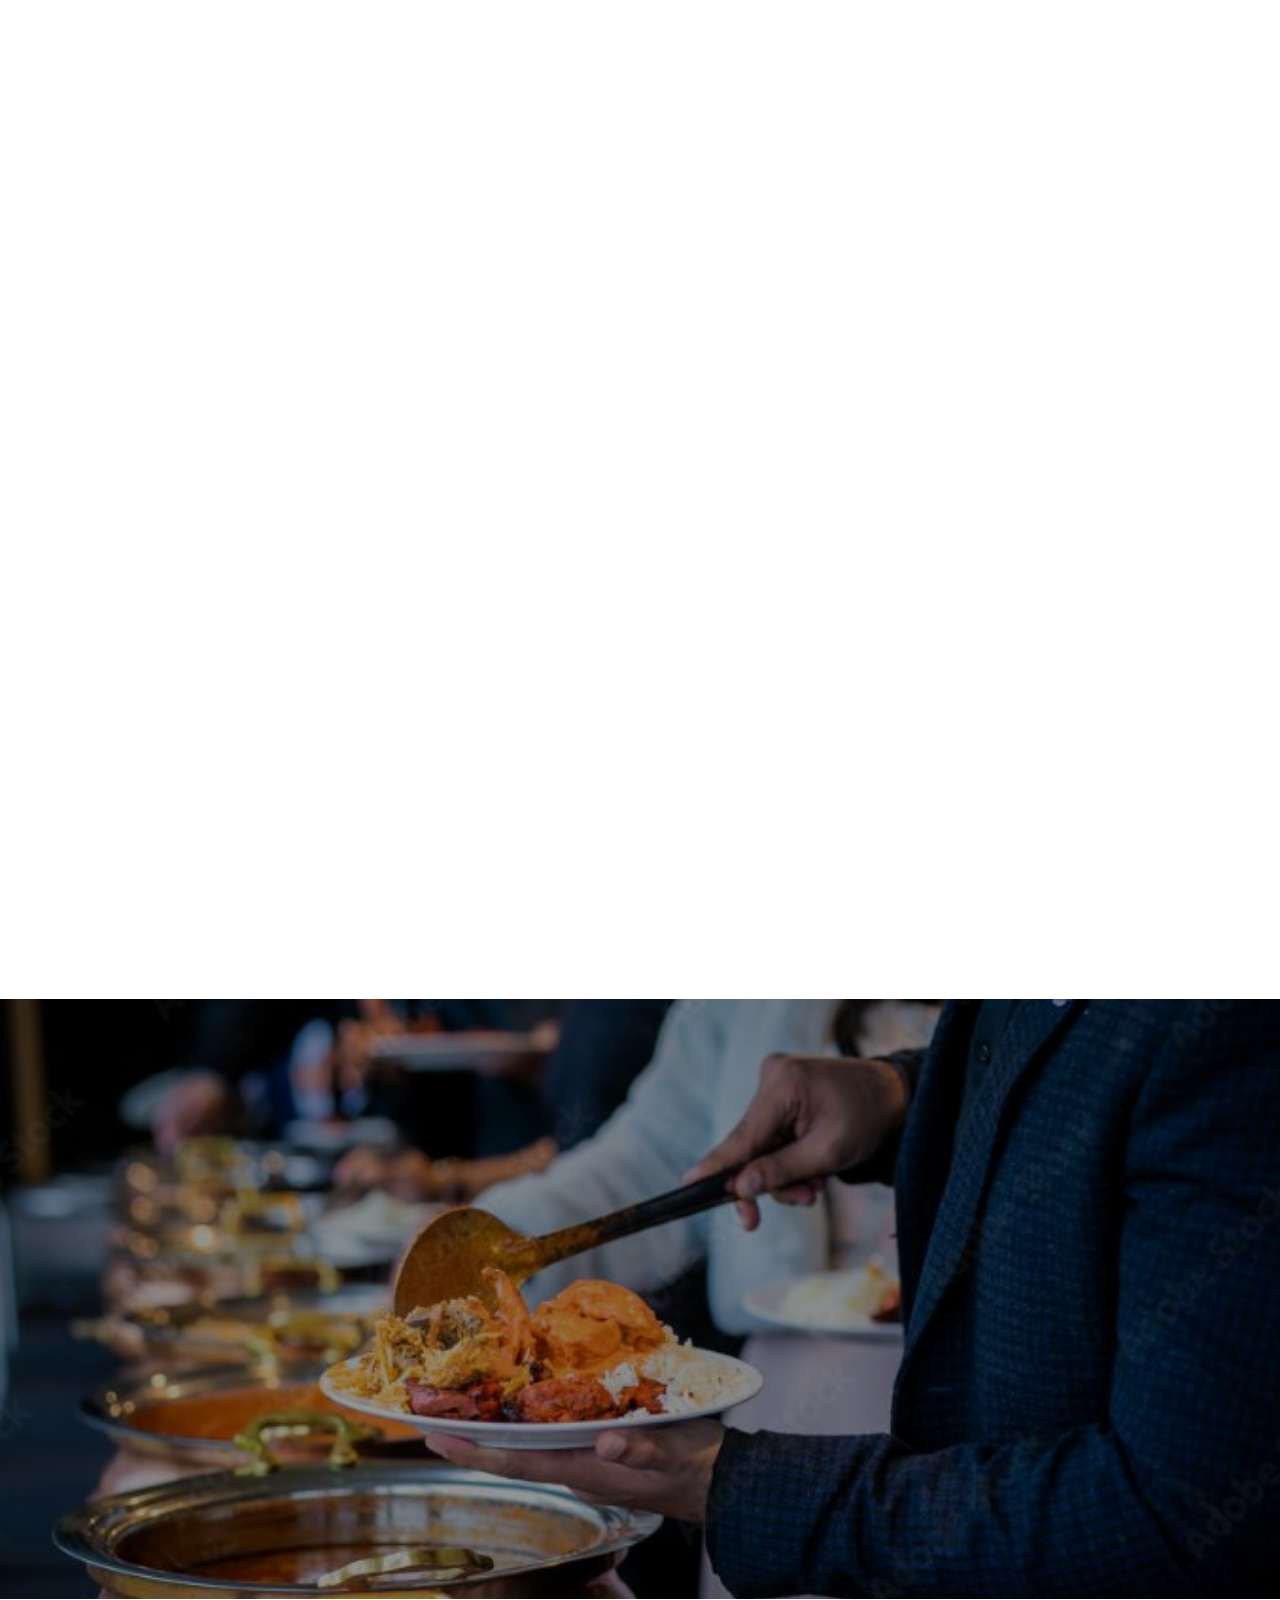
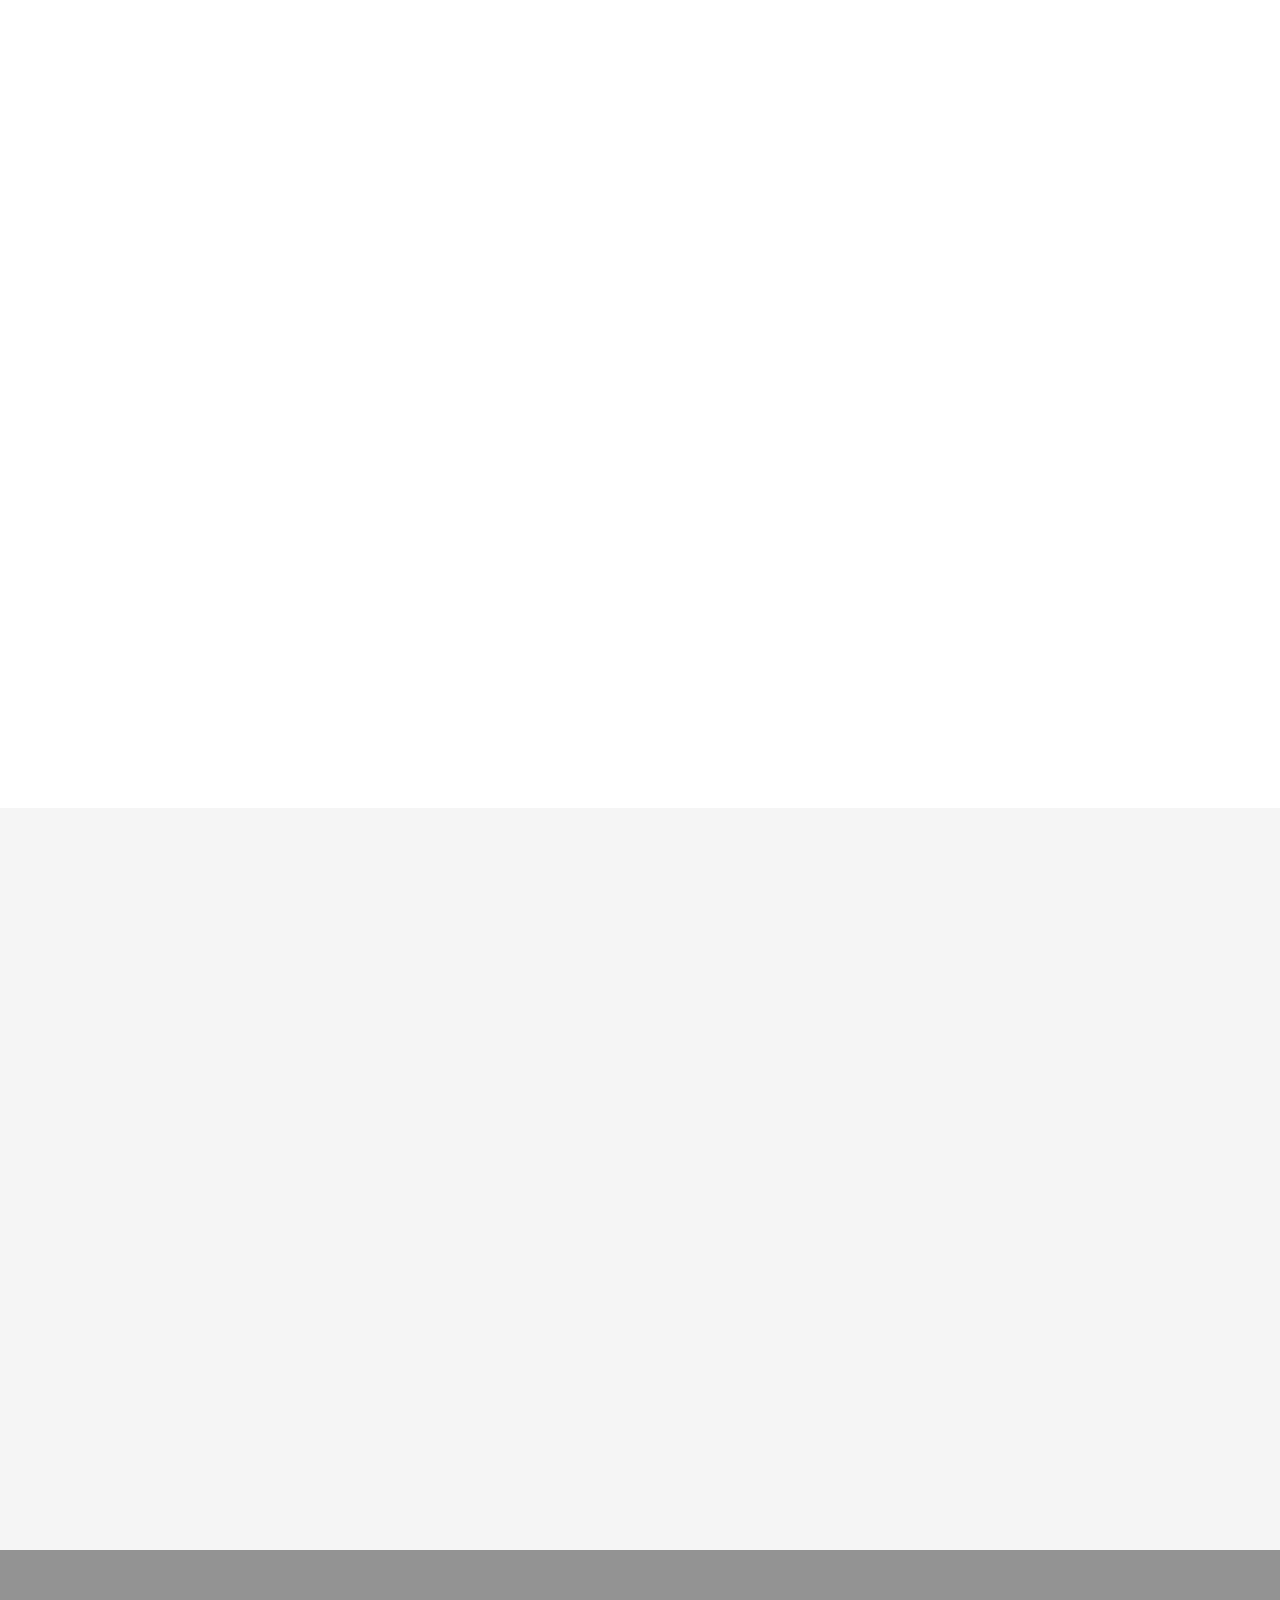
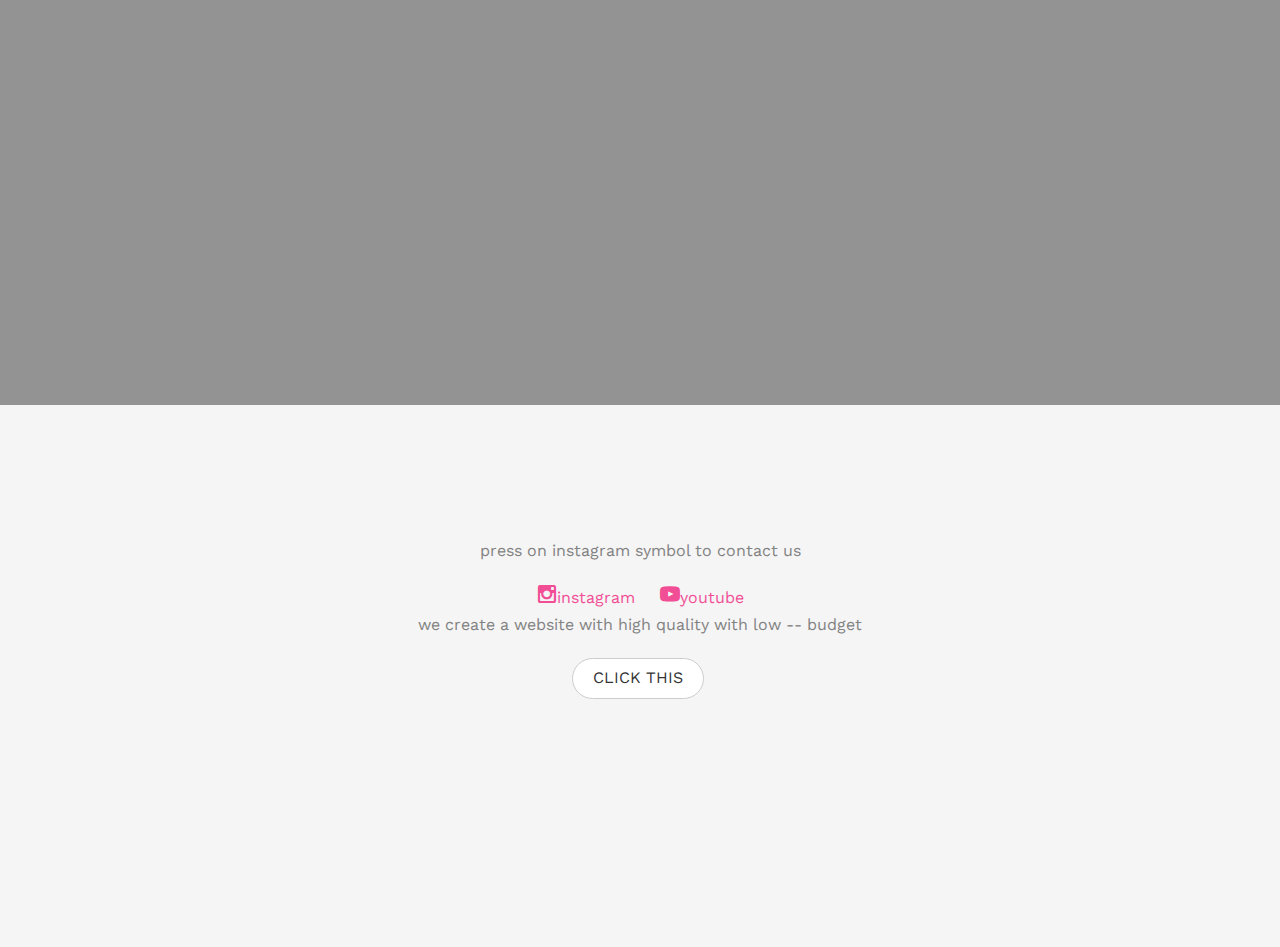
==== commit fbbb3924: "Update index.html" ====
--- a/index.html
+++ b/index.html
@@ -137,7 +137,7 @@
 		</div>
 	</div>
 
-	<div id="fh5co-event" class="fh5co-bg" style="background-image:url(images/img.JPG);">
+	<div id="fh5co-event" class="fh5co-bg" style="background-image:url(images/img2.jpg);">
 		<div class="overlay"></div>
 		<div class="container">
 			<div class="row">
@@ -355,7 +355,7 @@
 	
 							
 				
-	<div id="fh5co-counter" class="fh5co-bg fh5co-counter" style="background-image:url(images/img2.jpg);">
+	<div id="fh5co-counter" class="fh5co-bg fh5co-counter" style="background-image:url(images/img.JPG);">
 		<div class="overlay"></div>
 		<div class="container">
 			<div class="row">
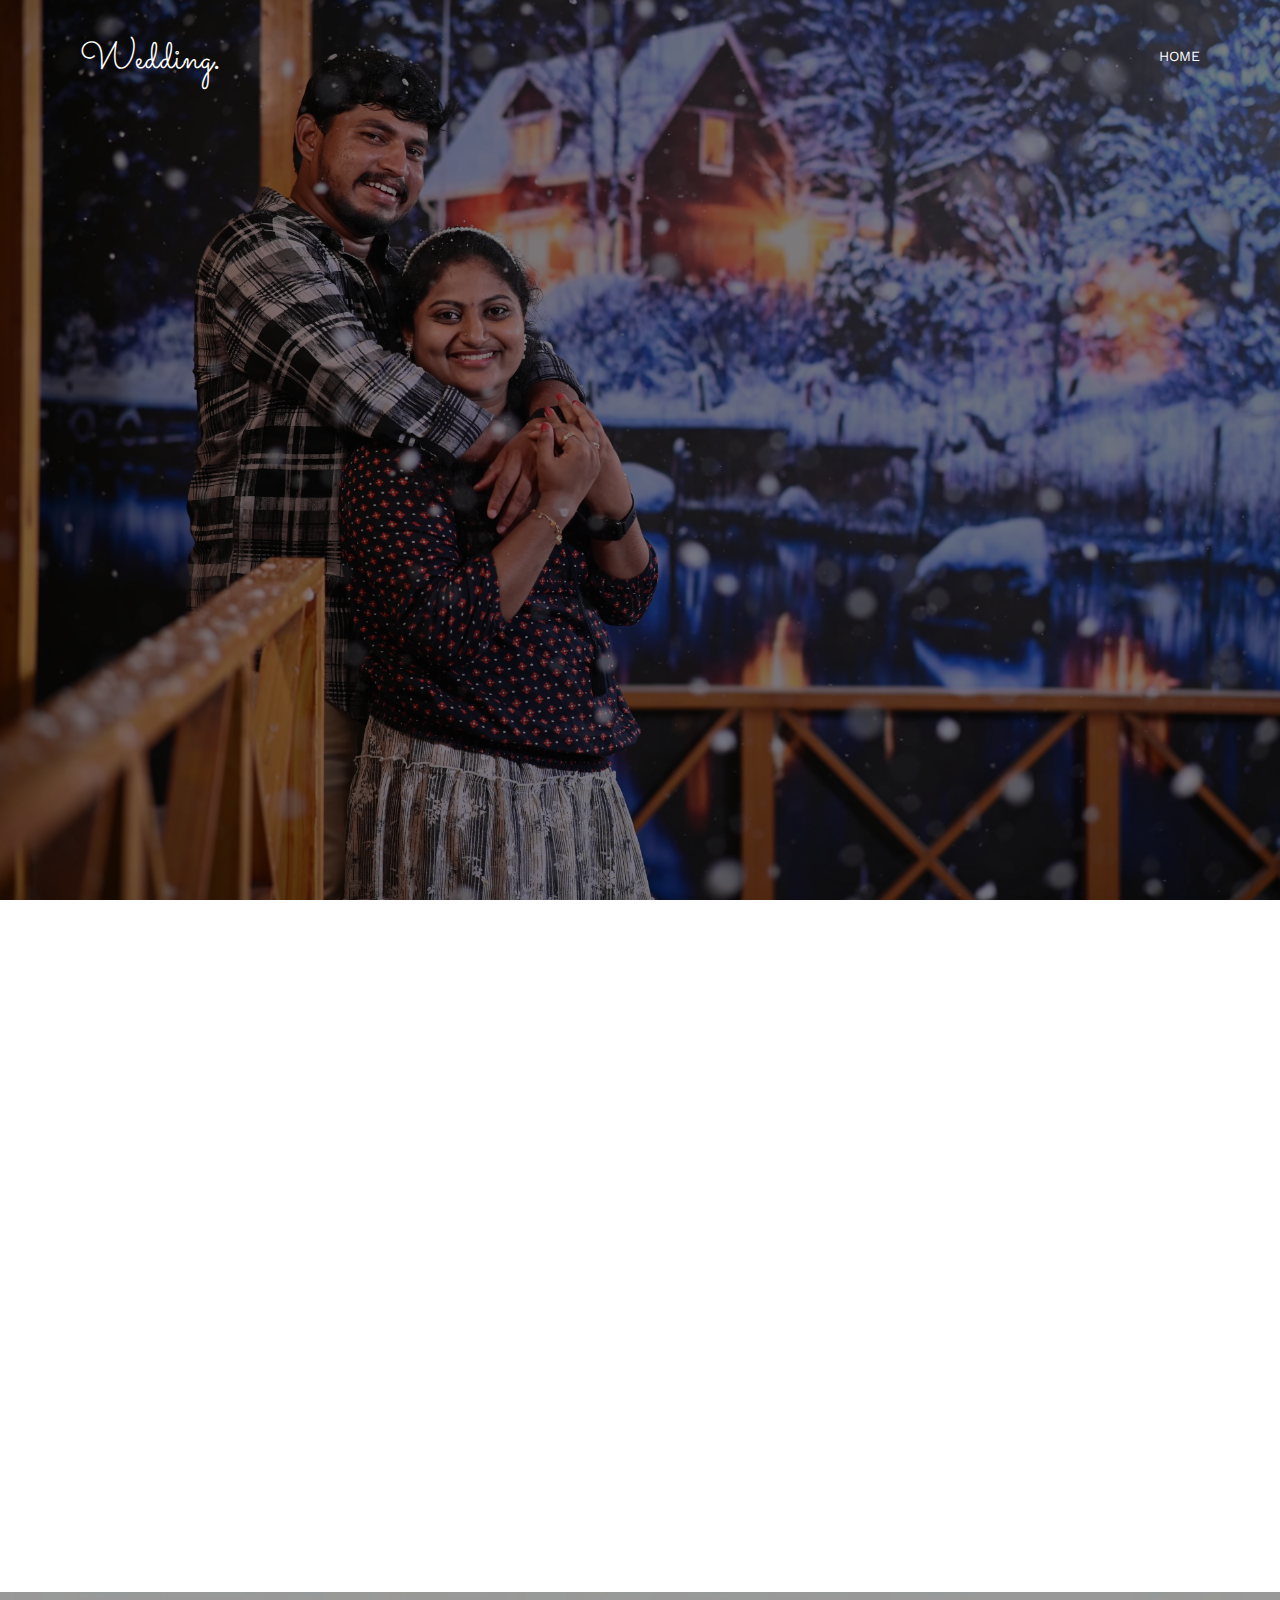
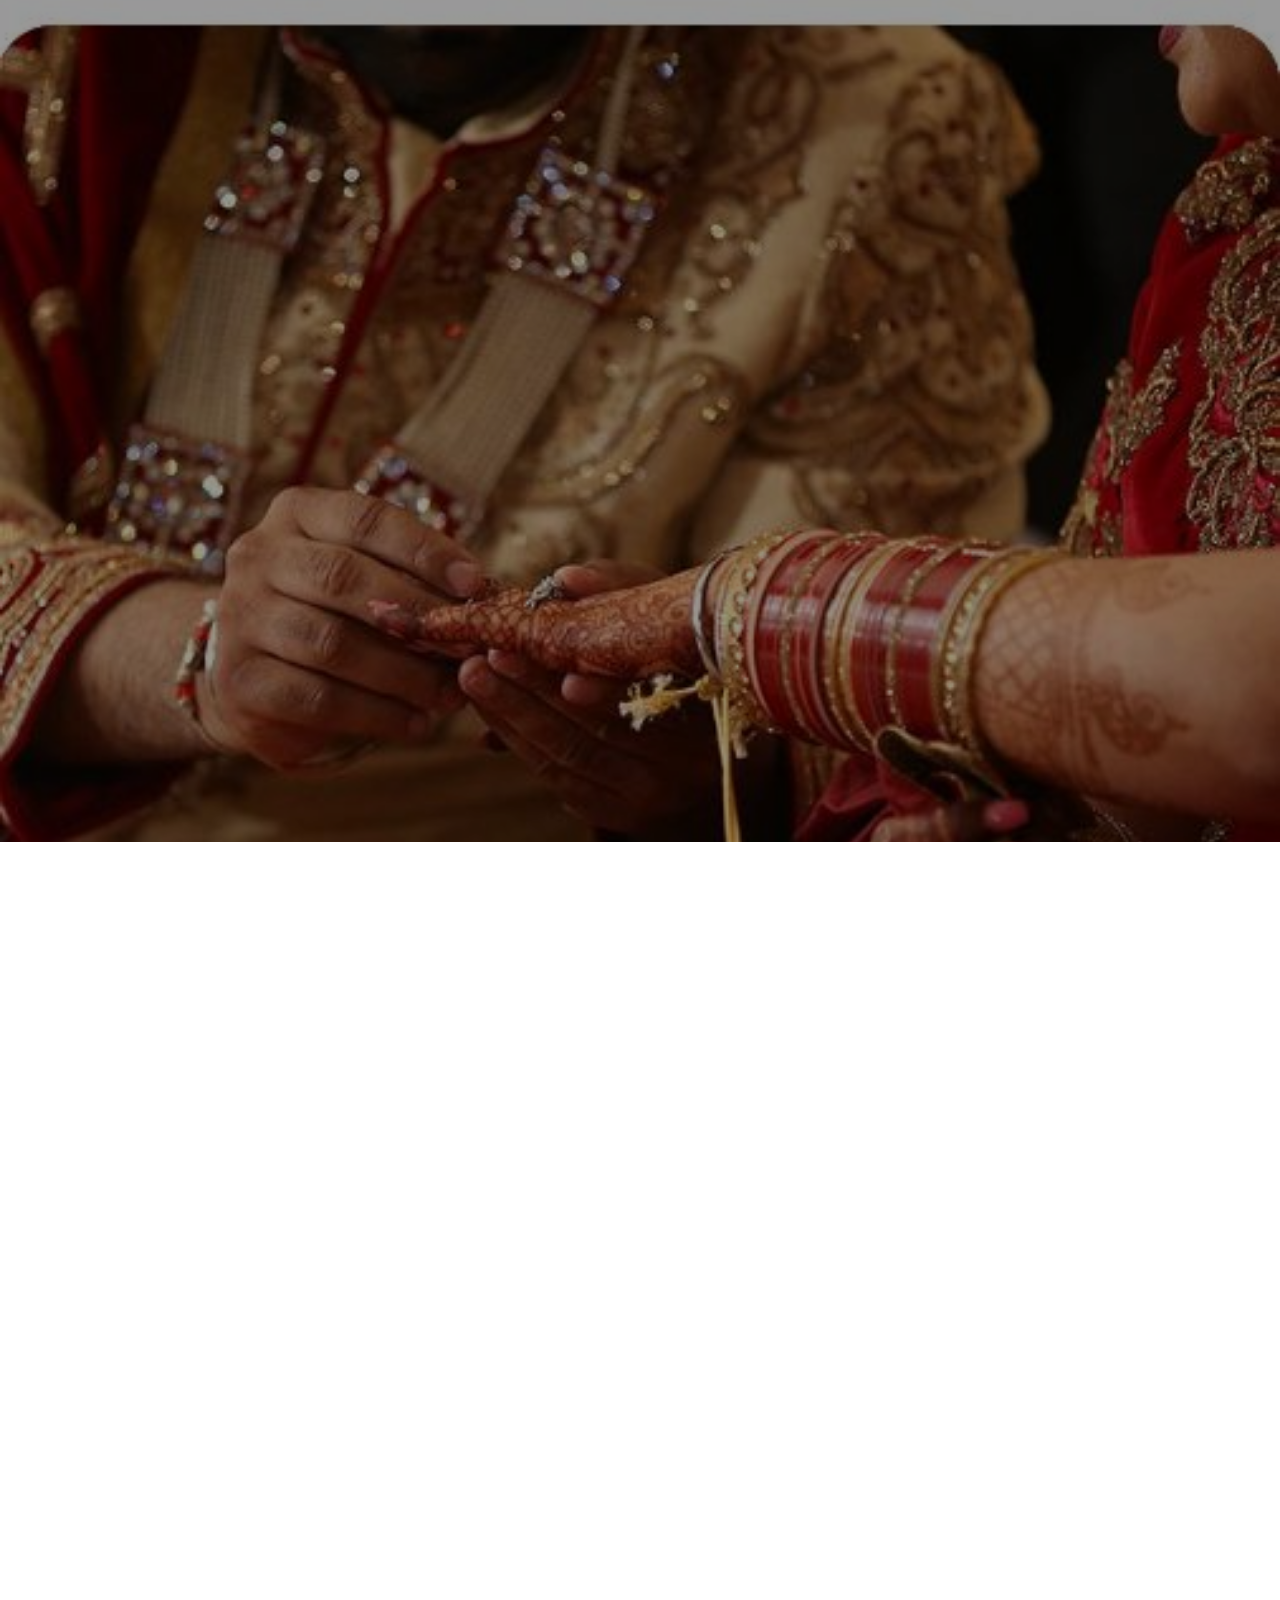
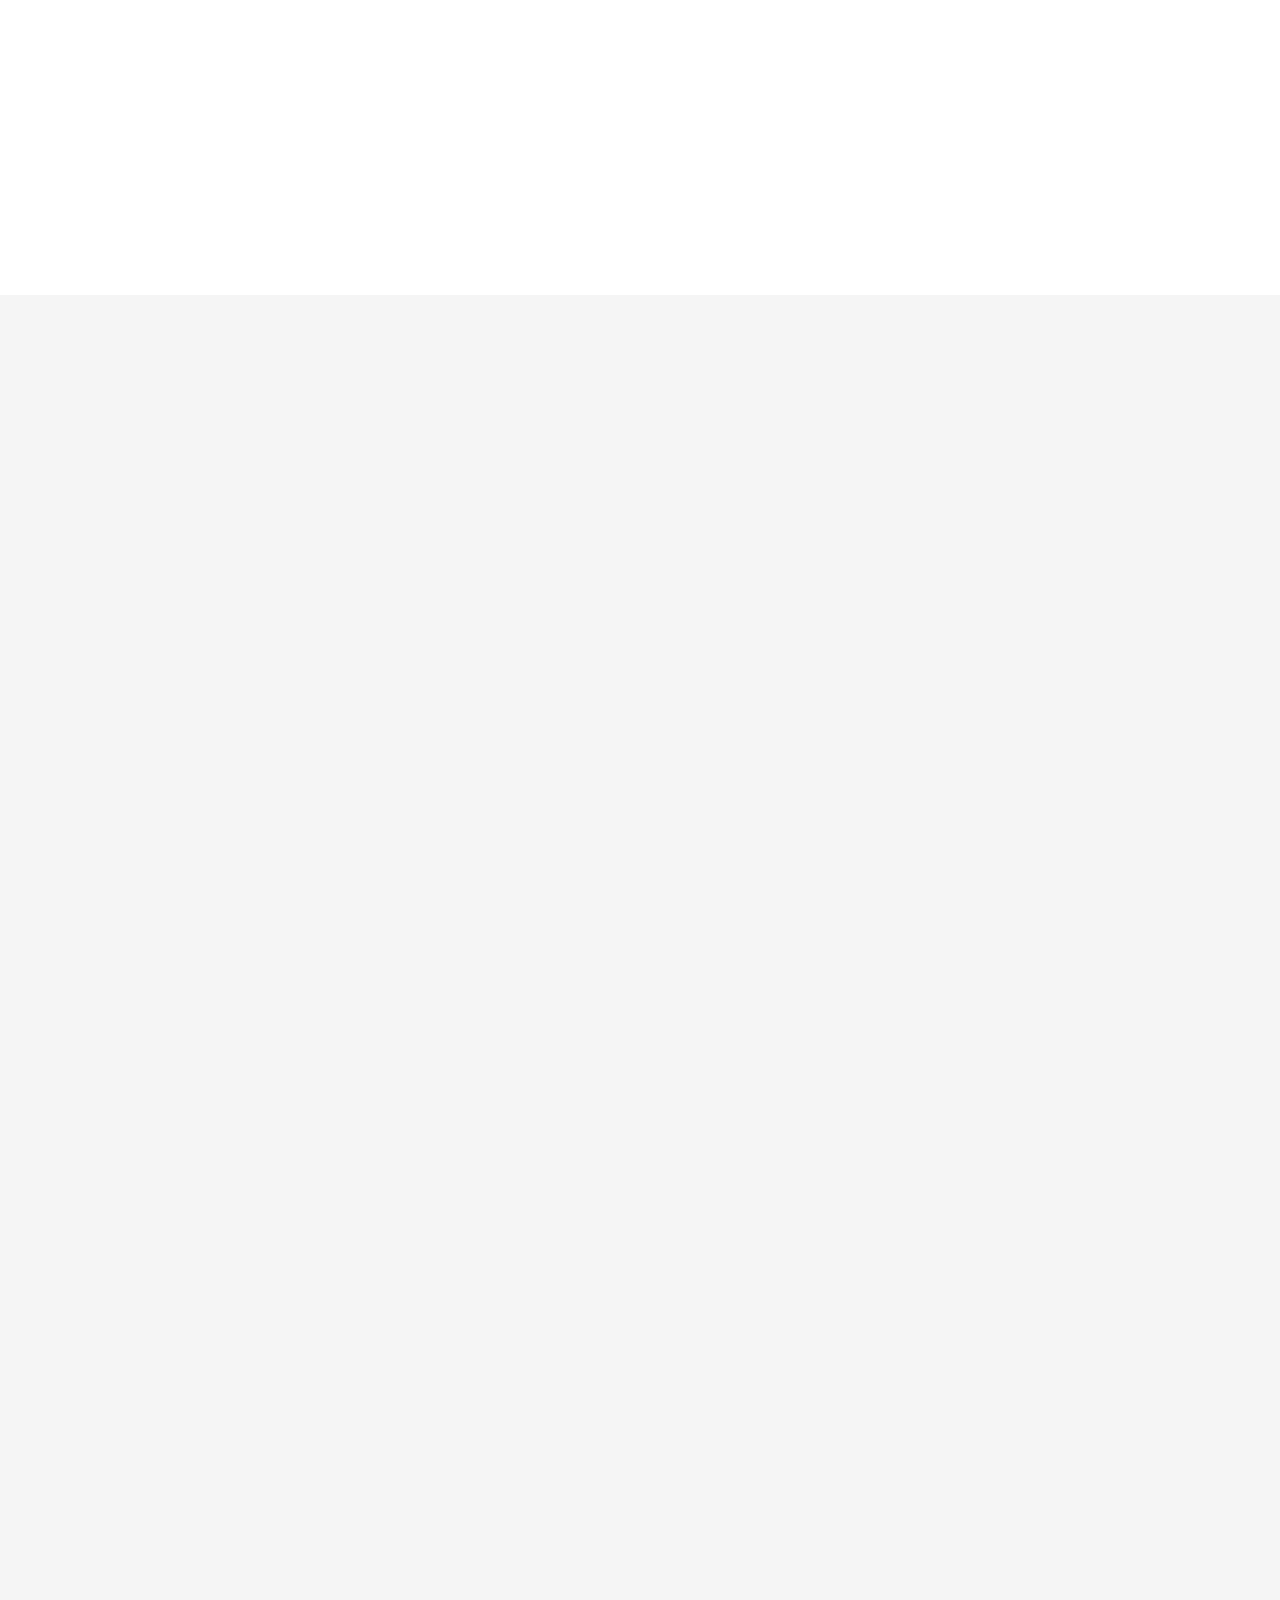
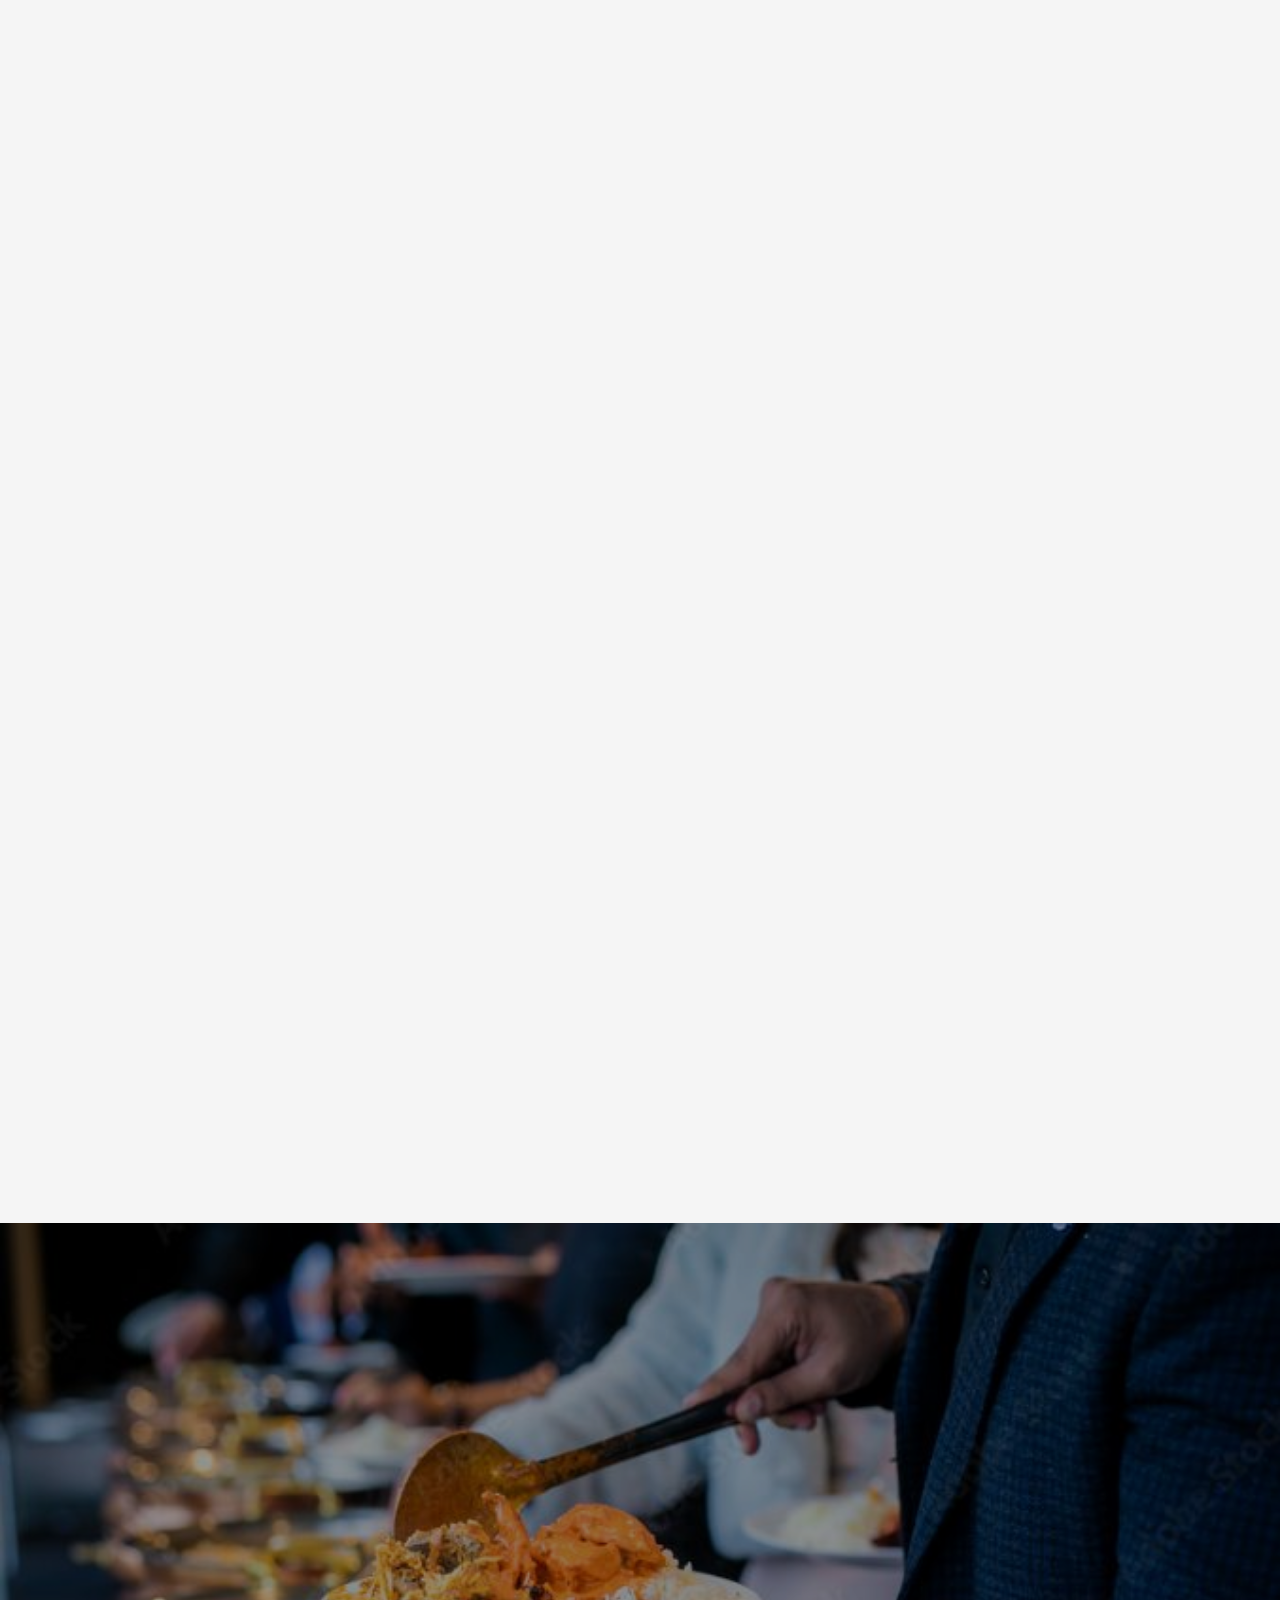
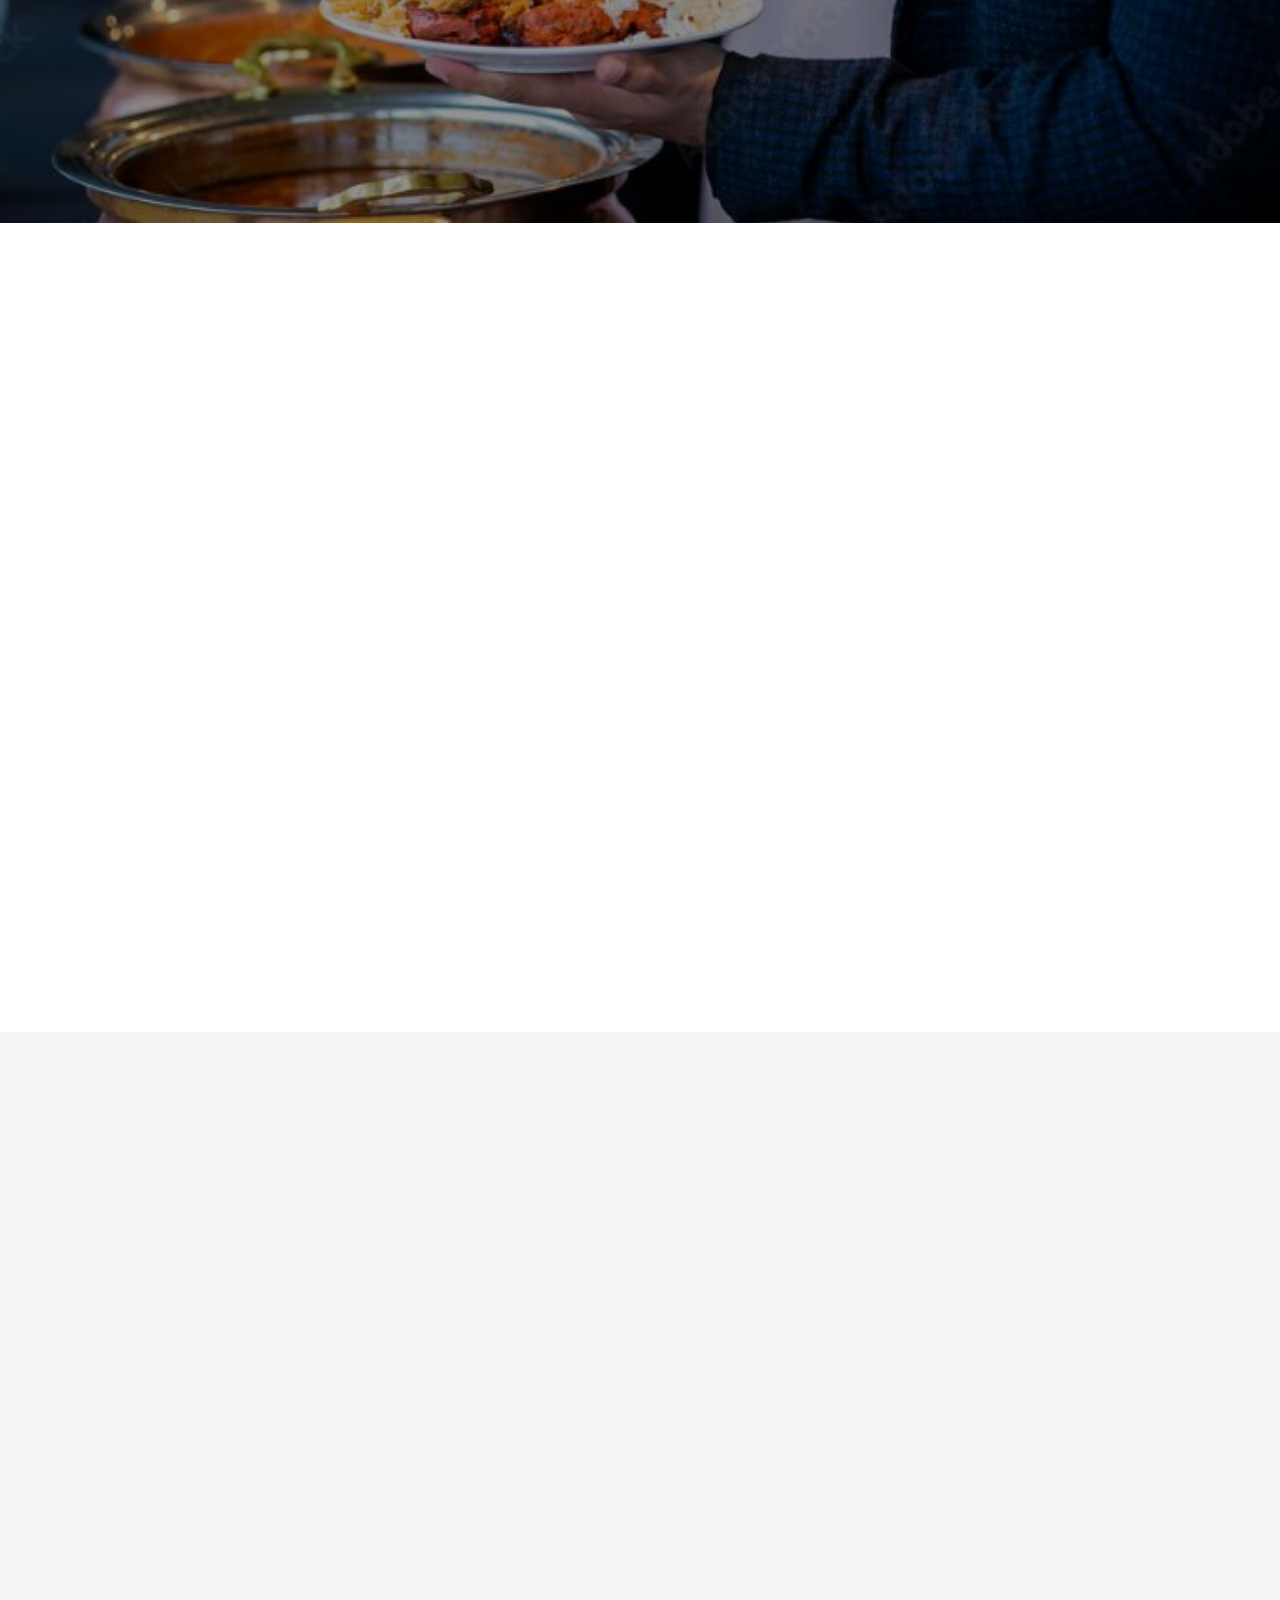
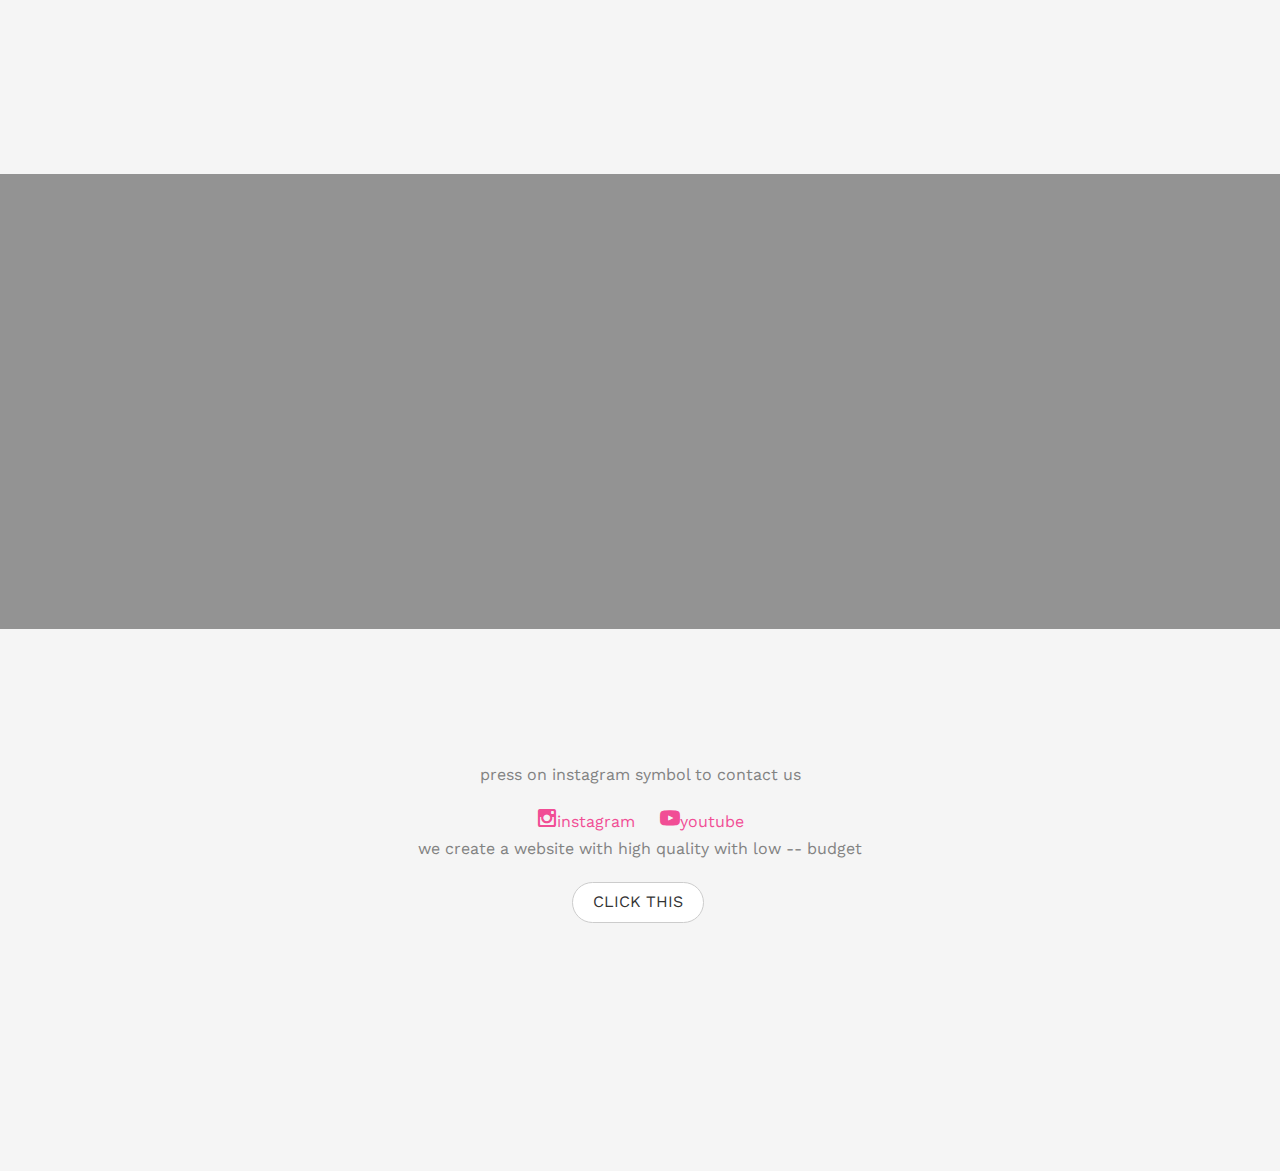
==== commit b4292acc: "Update index.html" ====
--- a/index.html
+++ b/index.html
@@ -86,7 +86,7 @@
 					<div class="display-t">
 						<div class="display-tc animate-box" data-animate-effect="fadeIn">
 							<h1>Adi </h1></br>
-							<h1><i class="icon-heart"></i></h1></br>
+							<h1>♥️</h1></br>
 							<h1>Bhanu</h1>
 						
 							<h2>We Are Getting Married</h2>
@@ -242,17 +242,19 @@
 								</div>
 							</div>
 						</li>
-			    	</ul>
-				</div>
-			</div>
-		</div>
-	</div>
-
-
-	<div class="col-md-8 col-md-offset-2 text-center fh5co-heading animate-box">
-				<span>Our Memories</span>
-				<h2> PRE-Wedding Gallery</h2>
-					<p>These photos creates a lot of memories</p>
+			    	        </ul>
+				</div>
+			</div>
+		</div>
+	</div>
+	
+	<div id="fh5co-gallery" class="fh5co-section-gray">
+		<div class="container">
+			<div class="row">
+				<div class="col-md-8 col-md-offset-2 text-center fh5co-heading animate-box">
+					<span>Our Memories</span>
+					<h2> Pre-Wedding Gallery</h2>
+					<p>We have lot of memories from these pics</p>
 				</div>
 			</div>
 			<div class="row row-bottom-padded-md">
@@ -263,7 +265,6 @@
 						<a href="images/gallery-1.jpeg">
 							<div class="case-studies-summary">
 								
-								<h2></h2>
 							</div>
 						</a>
 					</li>
@@ -280,7 +281,6 @@
 						<a href="images/gallery-3.jpeg" class="color-3">
 							<div class="case-studies-summary">
 								
-								<h2></h2>
 							</div>
 						</a>
 					</li>
@@ -288,7 +288,6 @@
 						<a href="images/gallery-4.jpeg" class="color-4">
 							<div class="case-studies-summary">
 								
-								<h2></h2>
 							</div>
 						</a>
 					</li>
@@ -297,7 +296,6 @@
 							<a href="images/gallery-5.jpeg" class="color-3">
 								<div class="case-studies-summary">
 									
-									<h2></h2>
 								</div>
 							</a>
 						</li>
@@ -305,7 +303,6 @@
 							<a href="images/gallery-6.jpeg" class="color-4">
 								<div class="case-studies-summary">
 									
-									<h2></h2>
 								</div>
 							</a>
 						</li>
@@ -314,7 +311,6 @@
 							<a href="images/gallery-7.jpeg" class="color-4">
 								<div class="case-studies-summary">
 									
-									
 								</div>
 							</a>
 						</li>
@@ -322,39 +318,23 @@
 						<li class="one-third animate-box" data-animate-effect="fadeIn" style="background-image: url(images/gallery-8.jpeg); "> 
 							<a href="images/gallery-8.jpeg" class="color-5">
 								<div class="case-studies-summary">
-								
 									
-								</div>
 							</a>
 						</li>
-						<li class="one-third animate-box" data-animate-effect="fadeIn" style="background-image: url(images/img_bg_6.jpeg); "> 
-							<a href="images/img_bg_6.jpeg" class="color-5">
+						<li class="one-third animate-box" data-animate-effect="fadeIn" style="background-image: url(images/cople-3.jpeg); ">
+							<a href="images/cople-3.jpeg" class="color-6">
 								<div class="case-studies-summary">
-								
 									
 								</div>
 							</a>
 						</li>
-						<li class="one-third animate-box" data-animate-effect="fadeIn" style="background-image: url(images/couple-3.jpeg); "> 
-							<a href="images/couple-3.jpeg" class="color-5">
-								<div class="case-studies-summary">
-								
-									
-								</div>
-							</a>
-						</li>
-						
-										
-						
 					</ul>		
 				</div>
 			</div>
 		</div>
-	</div>
-				
-	
-							
-				
+	</div>	
+
+      
 	<div id="fh5co-counter" class="fh5co-bg fh5co-counter" style="background-image:url(images/img.JPG);">
 		<div class="overlay"></div>
 		<div class="container">
--- a/css/style.css
+++ b/css/style.css
@@ -1,4 +1,4 @@
-@font-face {
+ch@font-face {
   font-family: 'icomoon';
   src: url("../fonts/icomoon/icomoon.eot?srf3rx");
   src: url("../fonts/icomoon/icomoon.eot?srf3rx#iefix") format("embedded-opentype"), url("../fonts/icomoon/icomoon.ttf?srf3rx") format("truetype"), url("../fonts/icomoon/icomoon.woff?srf3rx") format("woff"), url("../fonts/icomoon/icomoon.svg?srf3rx#icomoon") format("svg");
@@ -1873,6 +1873,9 @@
       background-size: cover;
       background-position: center center;
       position: relative;
-    }
+    } 
+.heart{
+  color:pink
+       }
 
 /*# sourceMappingURL=style.css.map */
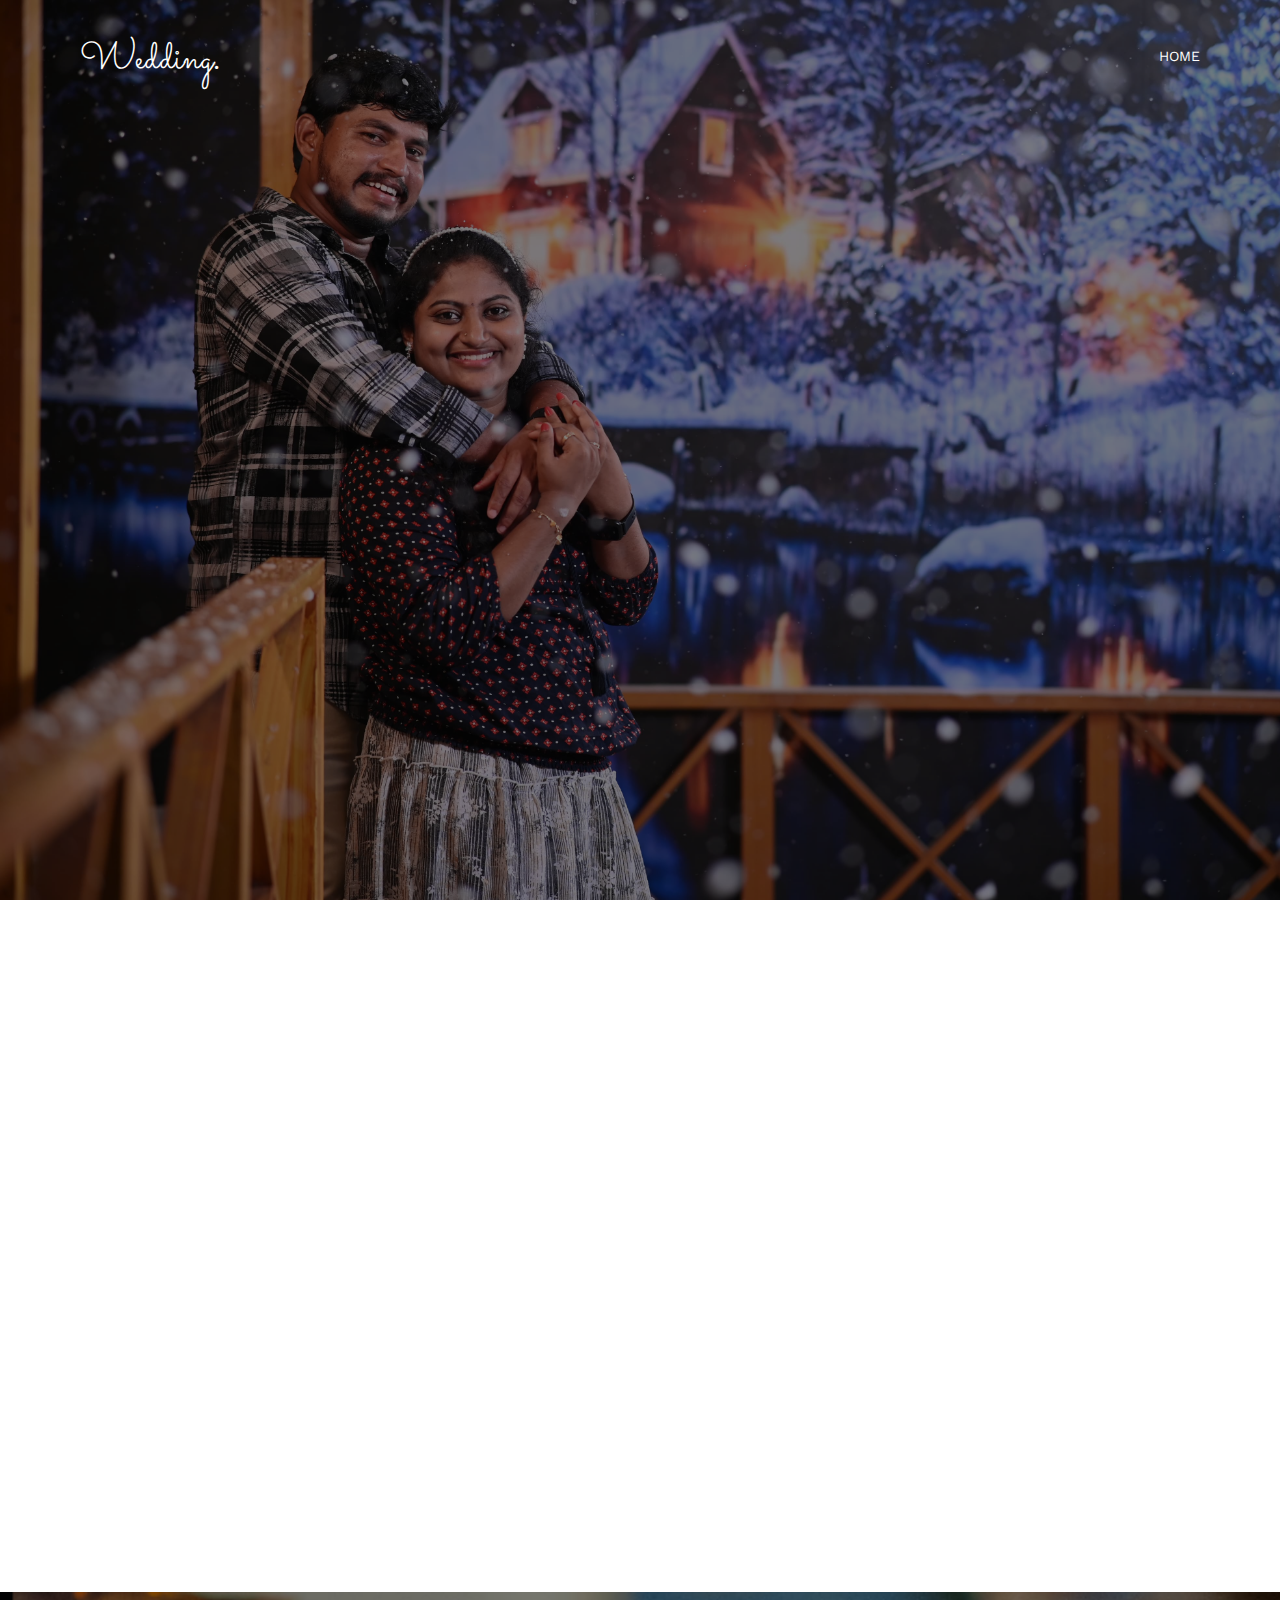
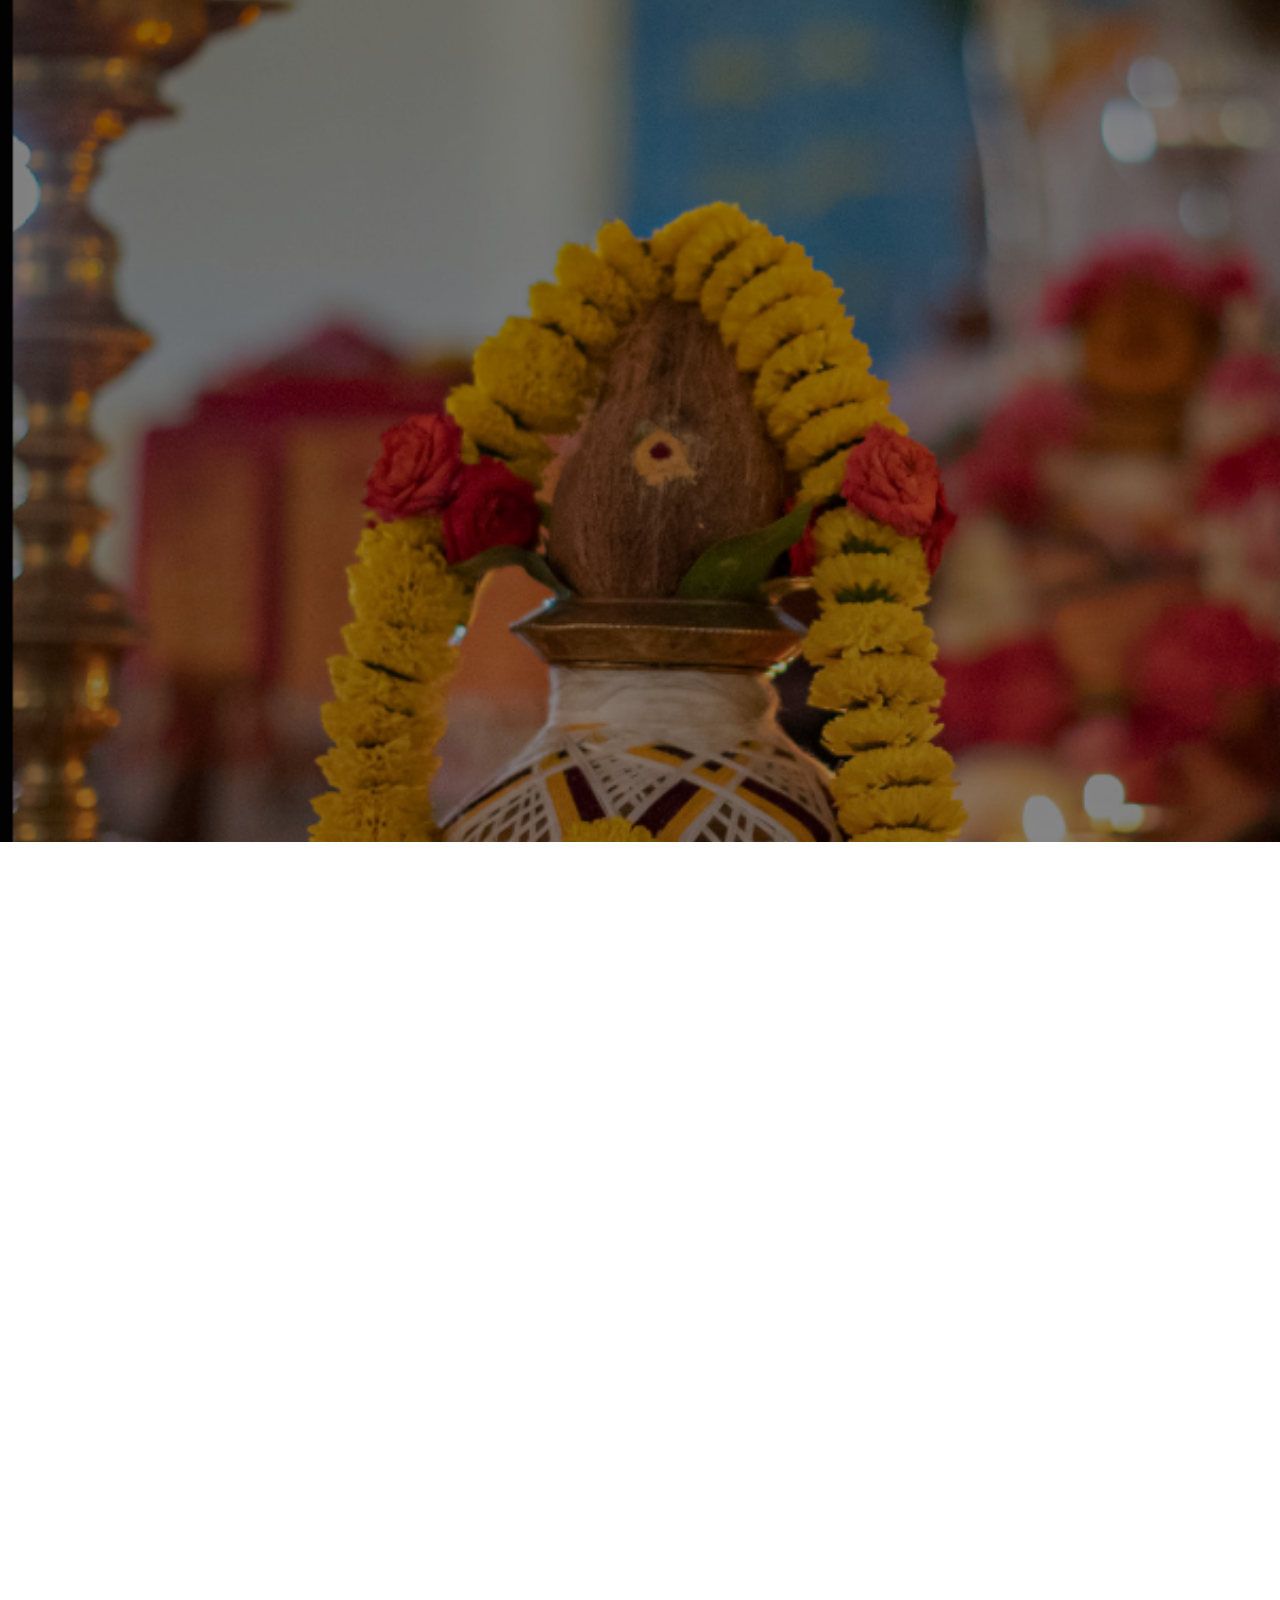
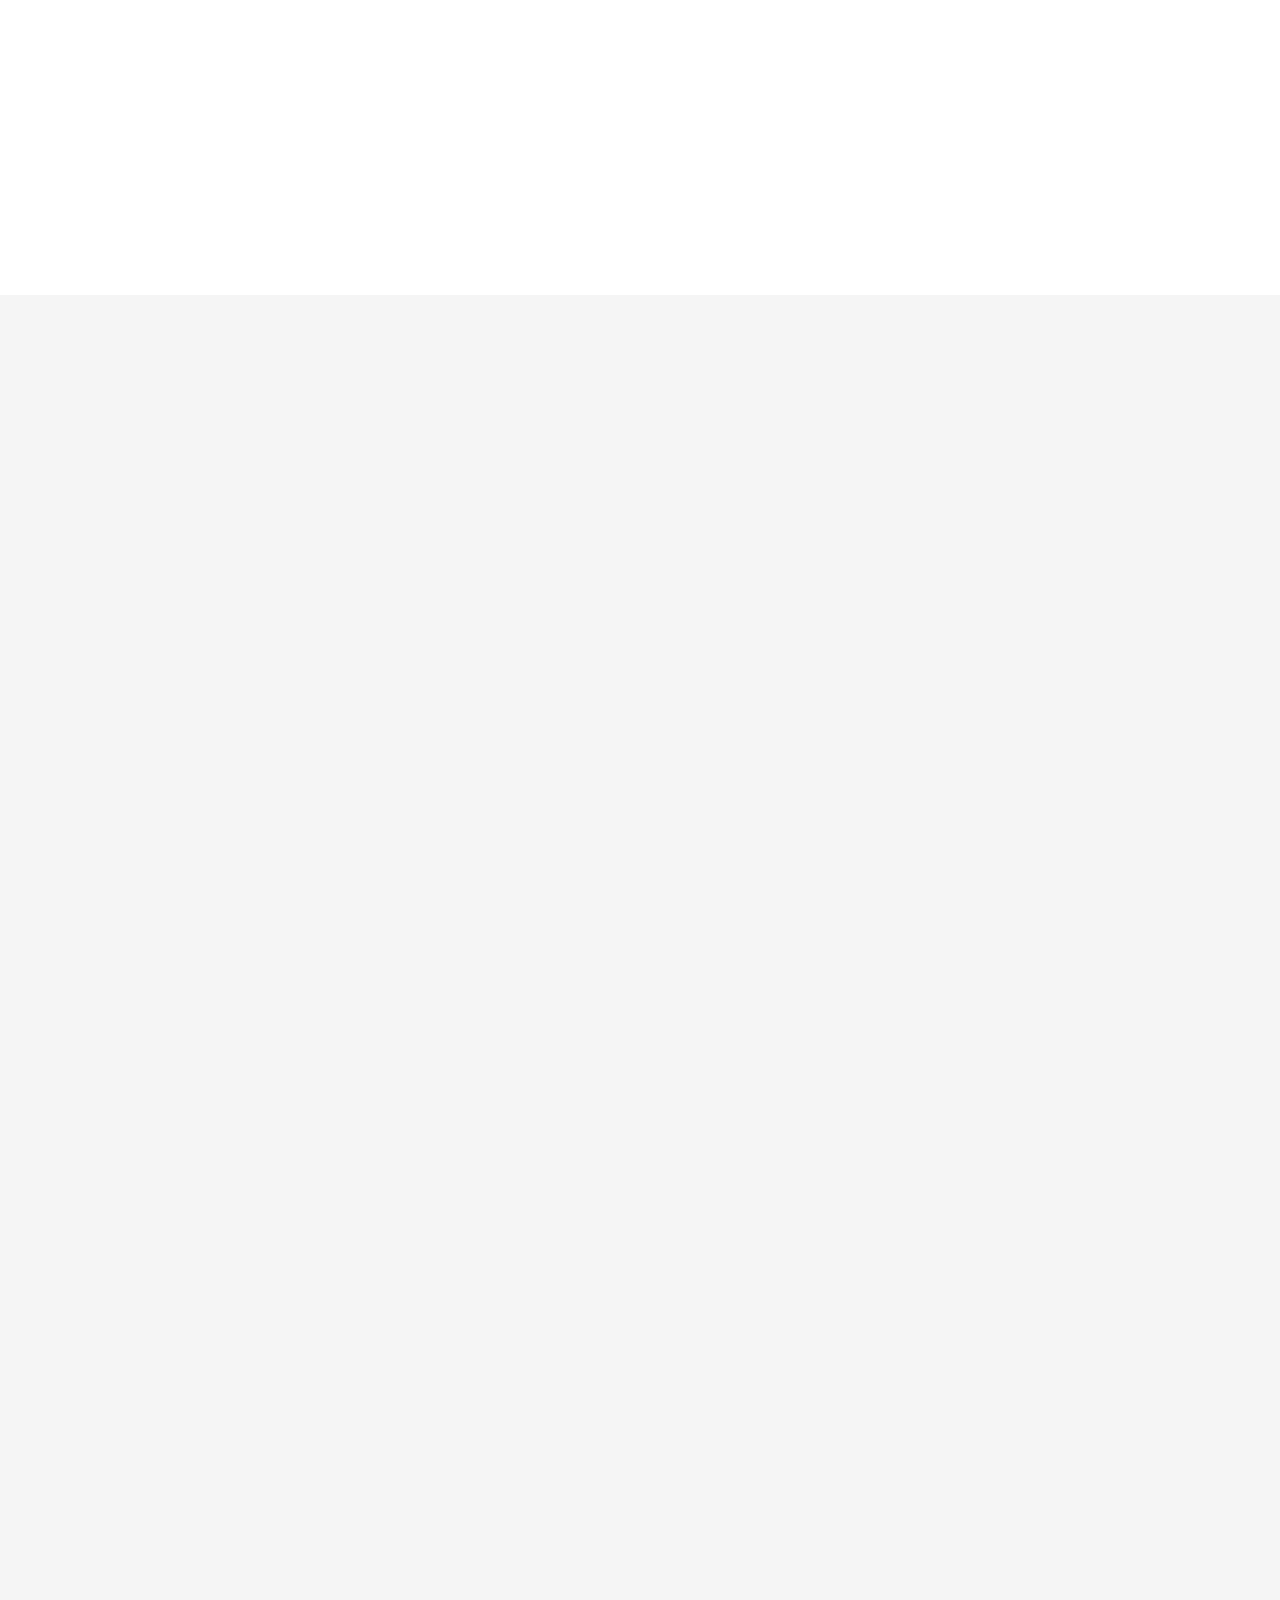
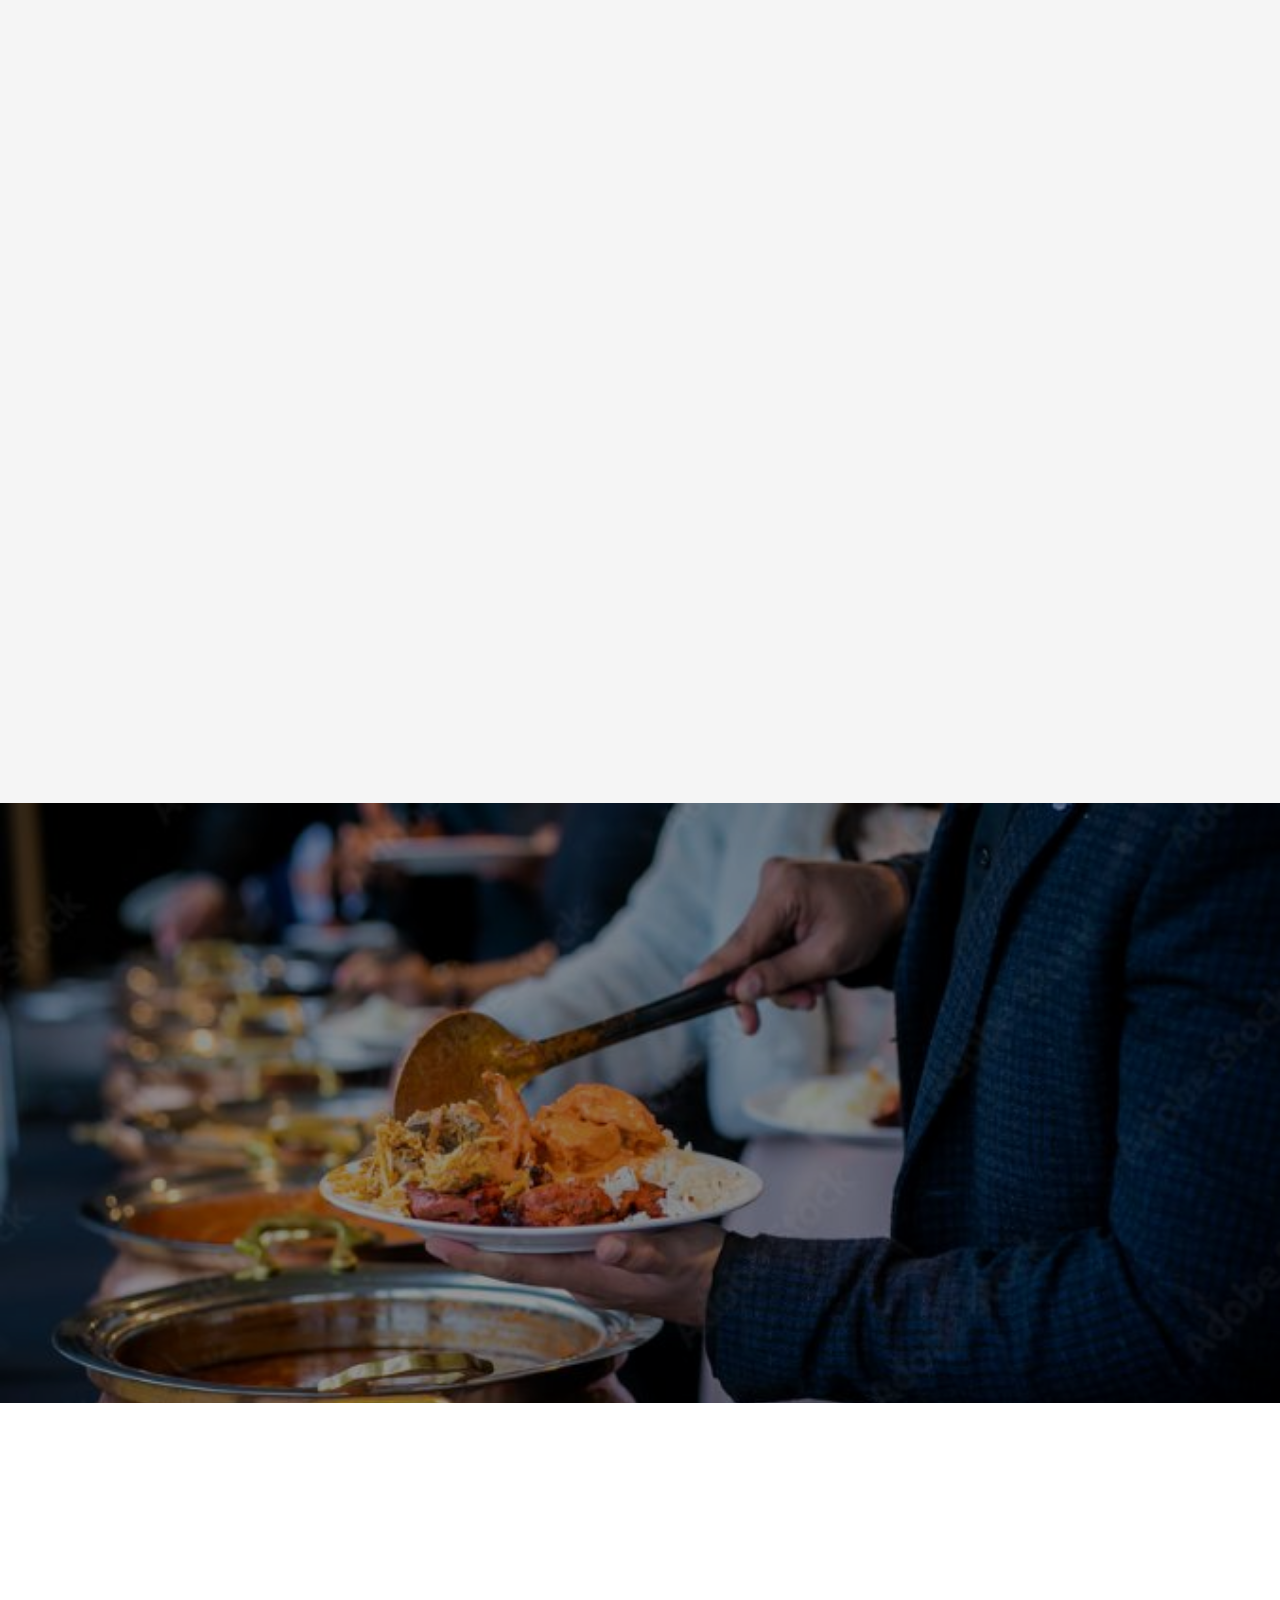
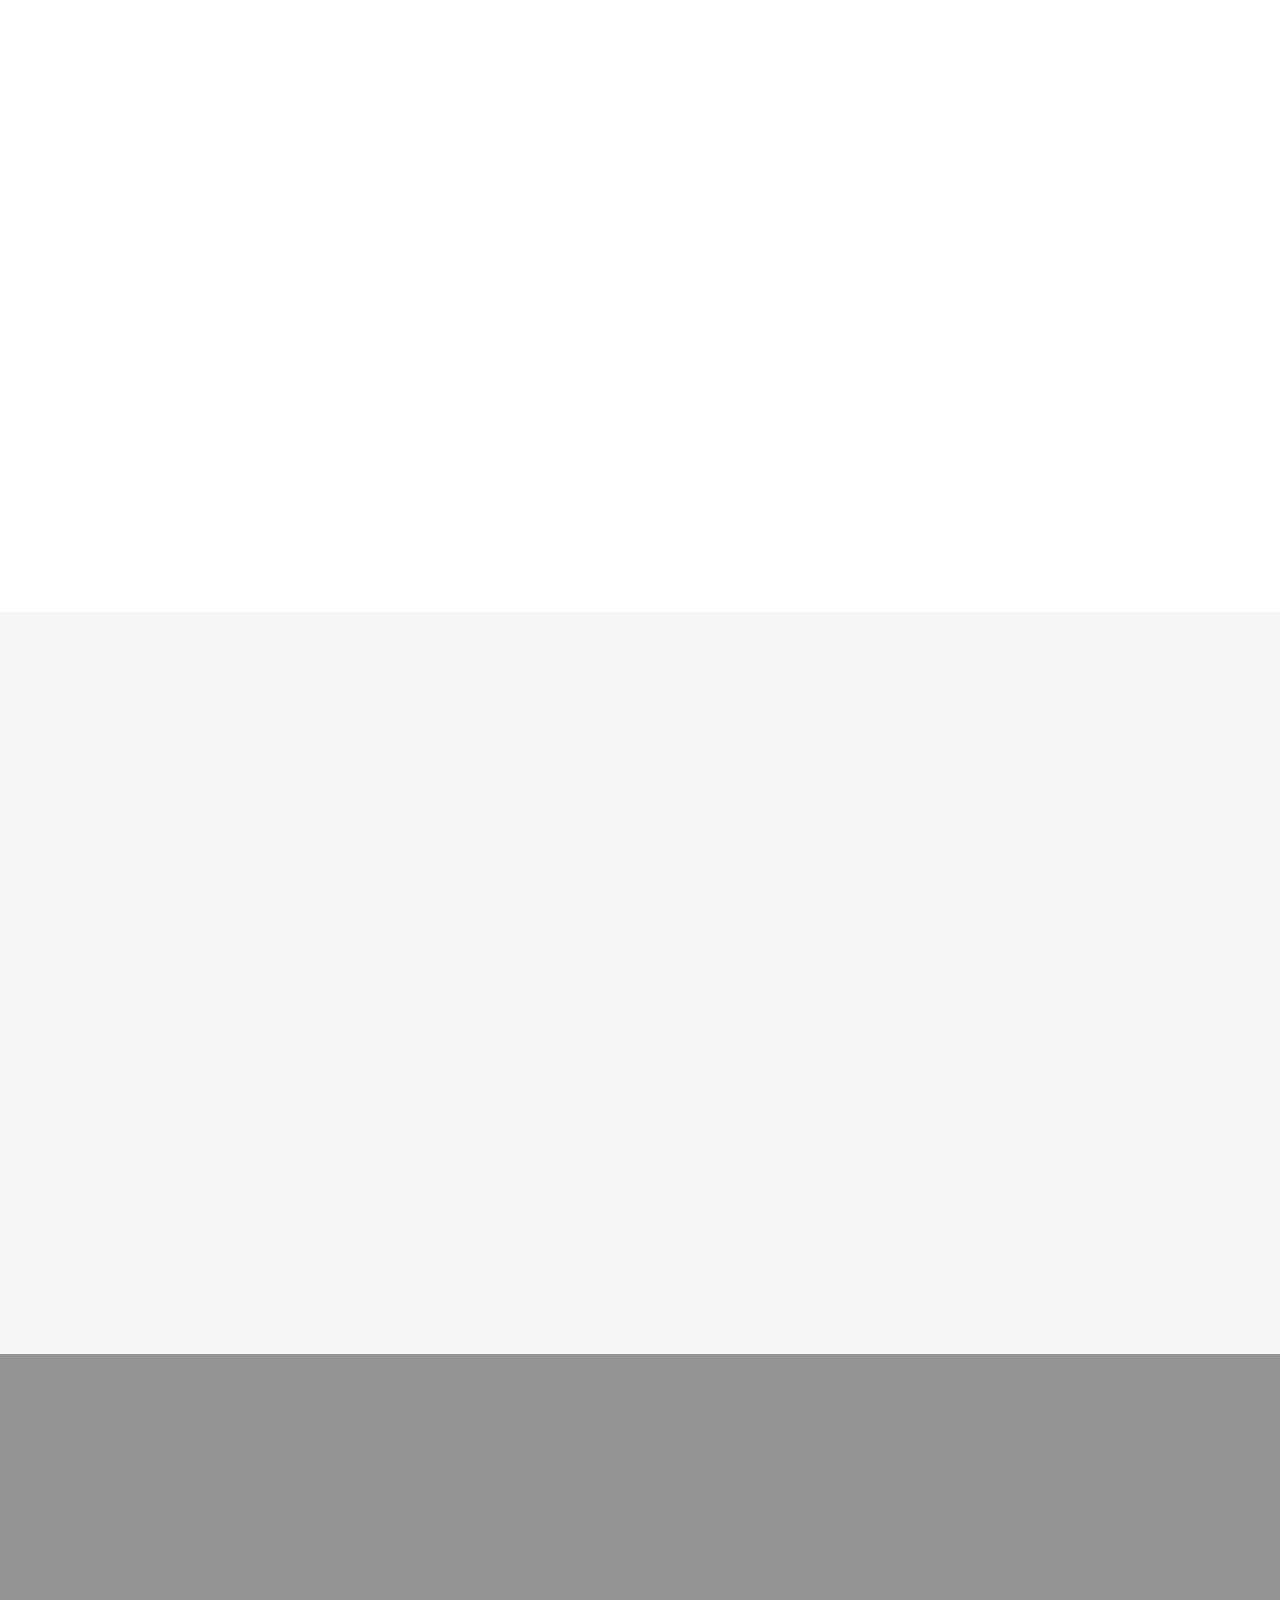
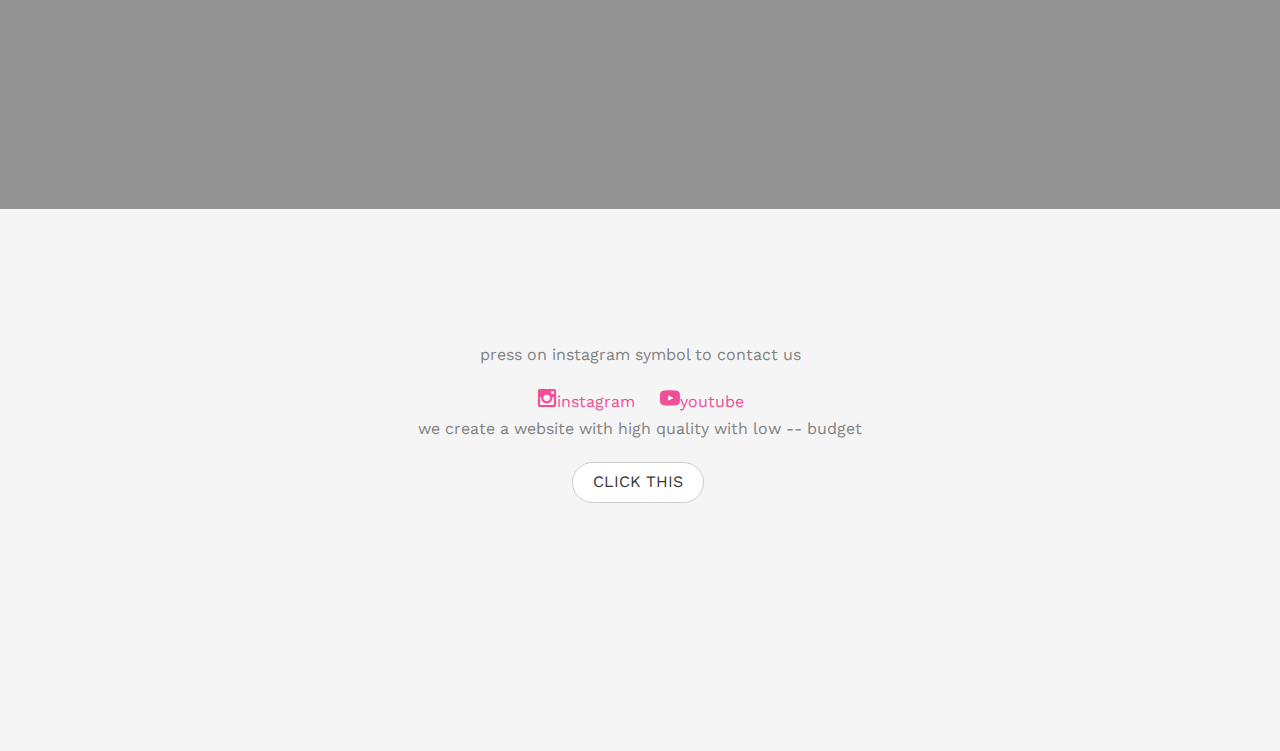
==== commit 8805ac1d: "Update index.html" ====
--- a/index.html
+++ b/index.html
@@ -137,7 +137,7 @@
 		</div>
 	</div>
 
-	<div id="fh5co-event" class="fh5co-bg" style="background-image:url(images/img2.jpg);">
+	<div id="fh5co-event" class="fh5co-bg" style="background-image:url(images/kiran.png);">
 		<div class="overlay"></div>
 		<div class="container">
 			<div class="row">
--- a/css/style.css
+++ b/css/style.css
@@ -1,4 +1,4 @@
-ch@font-face {
+@font-face {
   font-family: 'icomoon';
   src: url("../fonts/icomoon/icomoon.eot?srf3rx");
   src: url("../fonts/icomoon/icomoon.eot?srf3rx#iefix") format("embedded-opentype"), url("../fonts/icomoon/icomoon.ttf?srf3rx") format("truetype"), url("../fonts/icomoon/icomoon.woff?srf3rx") format("woff"), url("../fonts/icomoon/icomoon.svg?srf3rx#icomoon") format("svg");
@@ -1839,43 +1839,5 @@
 .js .animate-box {
   opacity: 0;
 }
- @keyframes slide {
-      0% {
-        transform: translateX(0);
-      }
-      100% {
-        transform: translateX(-100%);
-      }
-    }
-
-    /* Apply animation to gallery list */
-    #fh5co-gallery-list {
-      display: flex;
-      list-style: none;
-      overflow: hidden; /* Hide overflowing content */
-    }
-
-    /* Apply animation to each list item */
-    #fh5co-gallery-list li {
-      flex: 0 0 33.333%; /* Ensure each image takes 1/3 width */
-      animation: slide 0.2s infinite alternate; /* Apply animation */
-    }
-
-    /* Adjust styling as needed */
-    .container {
-      margin: 0 auto;
-      max-width: 1200px;
-      padding: 0 15px;
-    }
-
-    .one-third {
-      height: 300px; /* Set height of gallery items */
-      background-size: cover;
-      background-position: center center;
-      position: relative;
-    } 
-.heart{
-  color:pink
-       }
 
 /*# sourceMappingURL=style.css.map */
